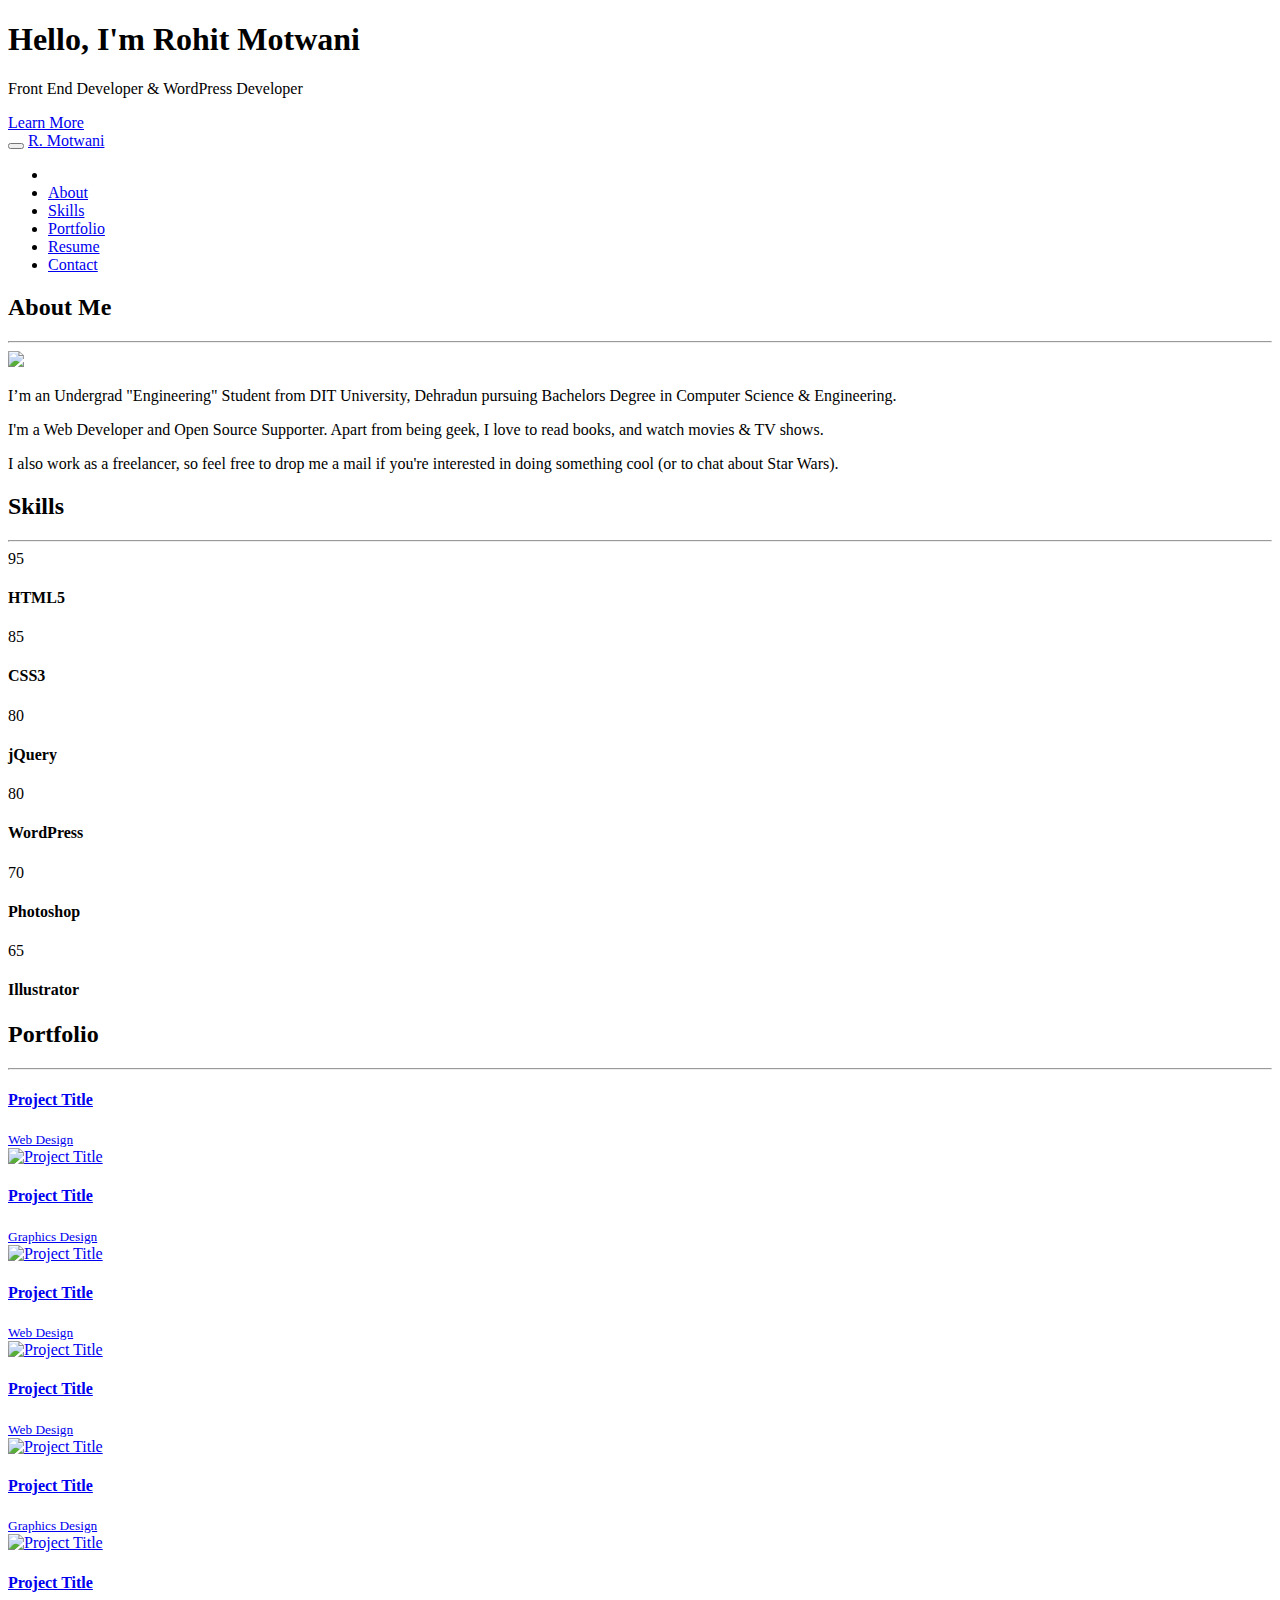
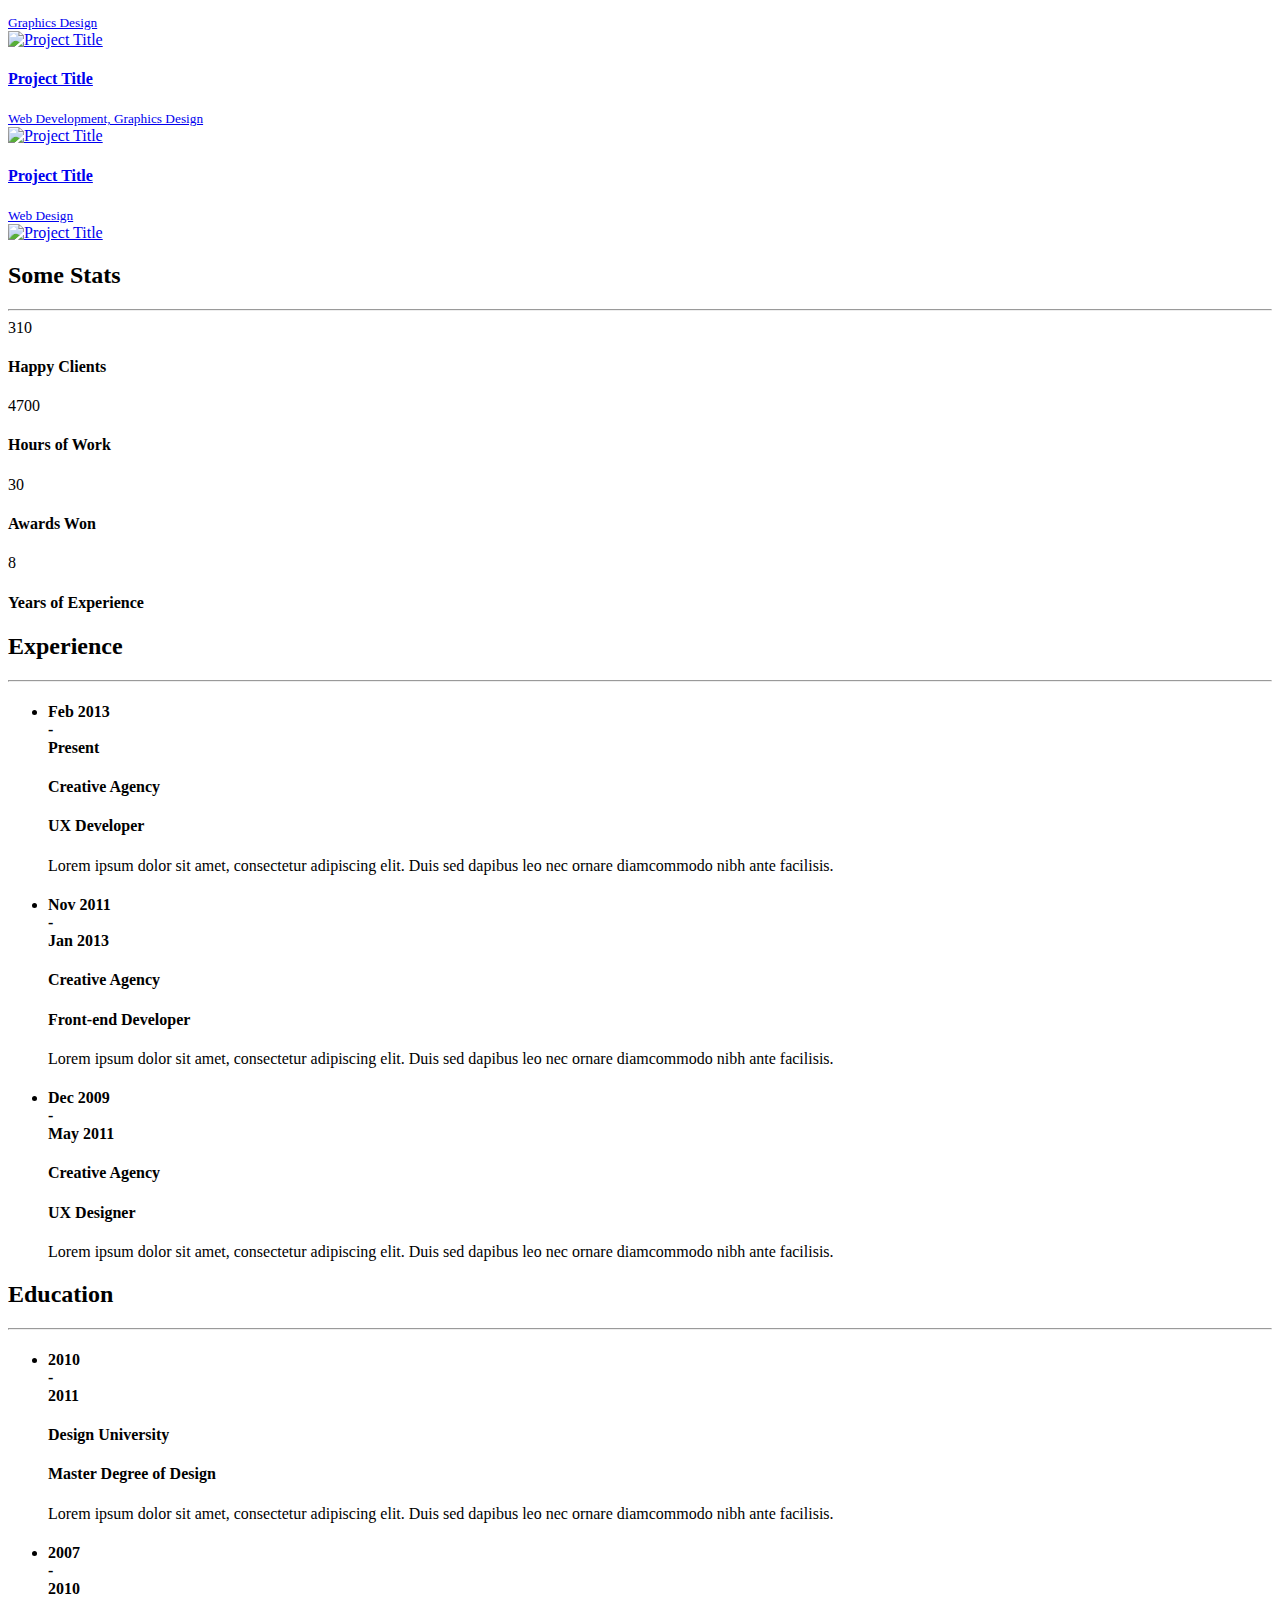
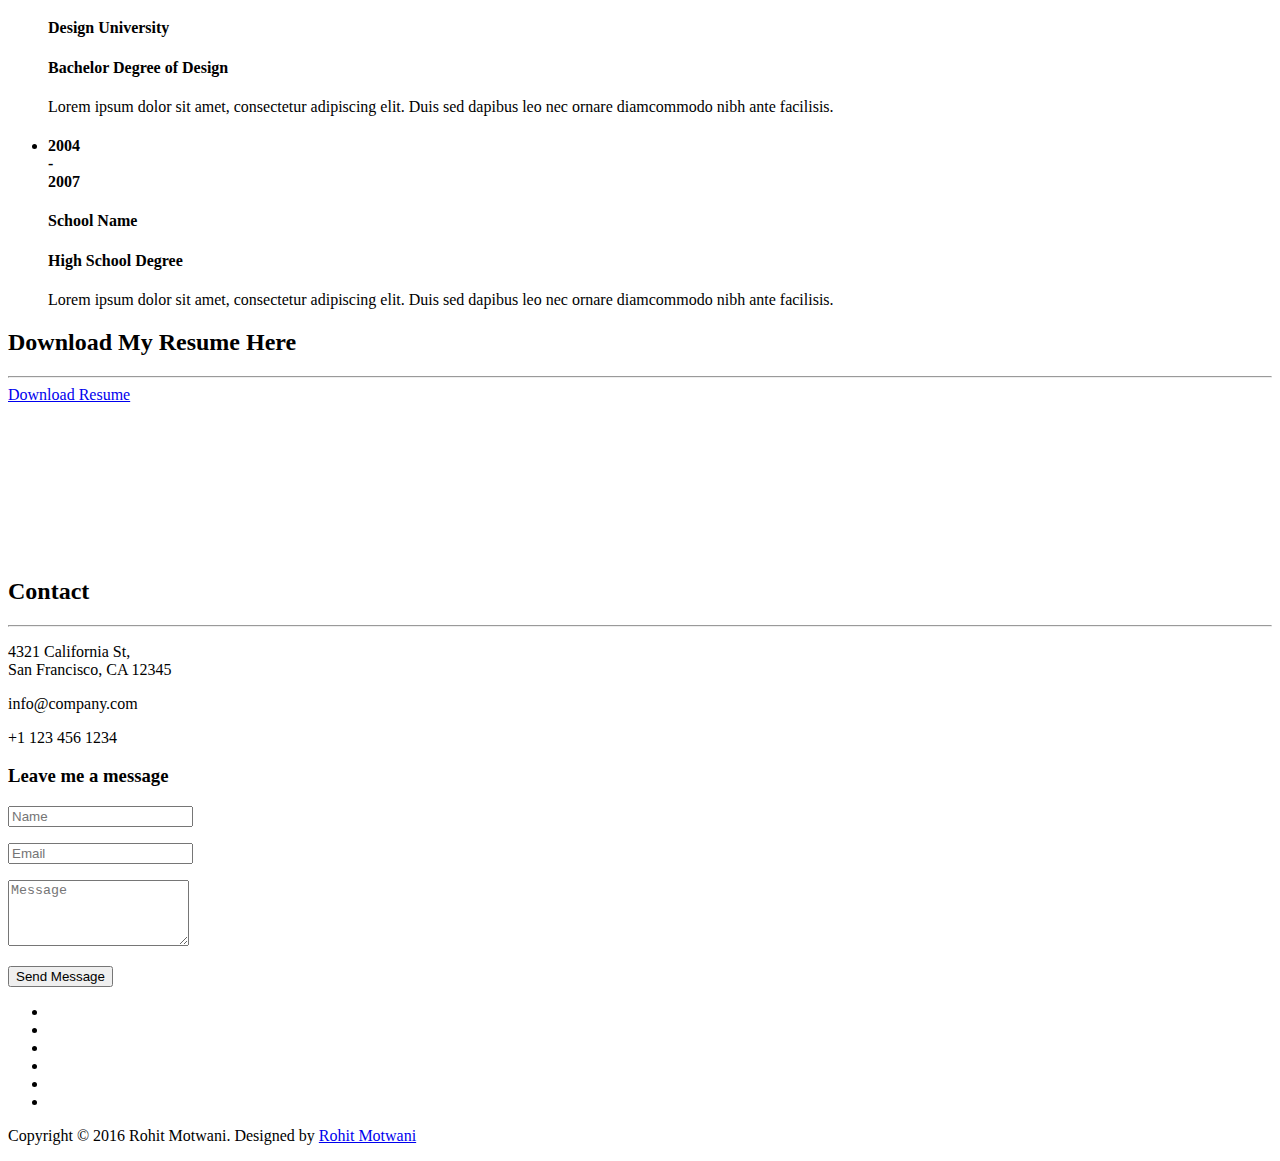
==== index.html @ 96a45c6f "Test deleted" ====
<!DOCTYPE html>
<html lang="en">
<head>
<meta charset="utf-8">
<meta name="viewport" content="width=device-width, initial-scale=1">
<title>Rohit Motwani</title>
<meta name="description" content="About Rohit Motwani">
<meta name="author" content="Rohit Motwani; www.RohitMotwani.com">

<!-- Favicons
    ================================================== -->
<link rel="shortcut icon" href="img/favicon.ico" type="image/x-icon">
<link rel="apple-touch-icon" href="img/apple-touch-icon.png">
<link rel="apple-touch-icon" sizes="72x72" href="img/apple-touch-icon-72x72.png">
<link rel="apple-touch-icon" sizes="114x114" href="img/apple-touch-icon-114x114.png">

<!-- Bootstrap -->
<link rel="stylesheet" type="text/css"  href="css/bootstrap.css">
<link rel="stylesheet" type="text/css" href="fonts/font-awesome/css/font-awesome.css">

<!-- Stylesheet
    ================================================== -->
<link rel="stylesheet" type="text/css"  href="css/style.css">
<link rel="stylesheet" type="text/css" href="css/prettyPhoto.css">
<link href='http://fonts.googleapis.com/css?family=Lato:400,700,900,300' rel='stylesheet' type='text/css'>
<link href='http://fonts.googleapis.com/css?family=Open+Sans:400,700,800,600,300' rel='stylesheet' type='text/css'>
<script type="text/javascript" src="js/modernizr.custom.js"></script>

<!-- HTML5 shim and Respond.js for IE8 support of HTML5 elements and media queries -->
<!-- WARNING: Respond.js doesn't work if you view the page via file:// -->
<!--[if lt IE 9]>
      <script src="https://oss.maxcdn.com/html5shiv/3.7.2/html5shiv.min.js"></script>
      <script src="https://oss.maxcdn.com/respond/1.4.2/respond.min.js"></script>
    <![endif]-->
</head>
<body id="page-top" data-spy="scroll" data-target=".navbar-fixed-top">

<!-- Header -->
<header id="header">
  <div class="intro">
    <div class="container">
      <div class="row">
        <div class="intro-text">
          <h1>Hello, I'm <span class="name">Rohit Motwani</span></h1>
          <p>Front End Developer & WordPress Developer</p>
          <a href="#about" class="btn btn-default btn-lg page-scroll">Learn More</a> </div>
      </div>
    </div>
  </div>
</header>
<!-- Navigation -->
<div id="nav">
  <nav class="navbar navbar-custom">
    <div class="container">
      <div class="navbar-header">
        <button type="button" class="navbar-toggle" data-toggle="collapse" data-target=".navbar-main-collapse"> <i class="fa fa-bars"></i> </button>
        <a class="navbar-brand page-scroll" href="#page-top">R. Motwani</a> </div>

      <!-- Collect the nav links, forms, and other content for toggling -->
      <div class="collapse navbar-collapse navbar-right navbar-main-collapse">
        <ul class="nav navbar-nav">
          <!-- Hidden li included to remove active class from about link when scrolled up past about section -->
          <li class="hidden"> <a href="#page-top"></a> </li>
          <li> <a class="page-scroll" href="#about">About</a> </li>
          <li> <a class="page-scroll" href="#skills">Skills</a> </li>
          <li> <a class="page-scroll" href="#portfolio">Portfolio</a> </li>
          <li> <a class="page-scroll" href="#resume">Resume</a> </li>
          <li> <a class="page-scroll" href="#contact">Contact</a> </li>
        </ul>
      </div>
    </div>
  </nav>
</div>
<!-- About Section -->
<div id="about">
  <div class="container">
    <div class="section-title text-center center">
      <h2>About Me</h2>
      <hr>
    </div>
    <div class="row">
      <div class="col-md-12 text-center"><img src="img/about.jpg" class="img-responsive"></div>
      <div class="col-md-8 col-md-offset-2">
        <div class="about-text">
          <p>I’m an Undergrad "Engineering" Student from DIT University, Dehradun pursuing Bachelors Degree in Computer Science & Engineering. </p>
          <p>I'm a Web Developer and Open Source Supporter. Apart from being geek, I love to read books, and watch movies & TV shows.</p>
          <p>I also work as a freelancer, so feel free to drop me a mail if you're interested in doing something cool (or to chat about Star Wars).
</p>
        </div>
      </div>
    </div>
  </div>
</div>
<!-- Skills Section -->
<div id="skills" class="text-center">
  <div class="container">
    <div class="section-title center">
      <h2>Skills</h2>
      <hr>
    </div>
    <div class="row">
      <div class="col-md-4 col-sm-6 skill"> <span class="chart" data-percent="95"> <span class="percent">95</span> </span>
        <h4>HTML5</h4>
      </div>
      <div class="col-md-4 col-sm-6 skill"> <span class="chart" data-percent="85"> <span class="percent">85</span> </span>
        <h4>CSS3</h4>
      </div>
      <div class="col-md-4 col-sm-6 skill"> <span class="chart" data-percent="80"> <span class="percent">80</span> </span>
        <h4>jQuery</h4>
      </div>
      <div class="col-md-4 col-sm-6 skill"> <span class="chart" data-percent="80"> <span class="percent">80</span> </span>
        <h4>WordPress</h4>
      </div>
      <div class="col-md-4 col-sm-6 skill"> <span class="chart" data-percent="70"> <span class="percent">70</span> </span>
        <h4>Photoshop</h4>
      </div>
      <div class="col-md-4 col-sm-6 skill"> <span class="chart" data-percent="65"> <span class="percent">65</span> </span>
        <h4>Illustrator</h4>
      </div>
    </div>
  </div>
</div>
<!-- Portfolio Section -->
<div id="portfolio">
  <div class="container">
    <div class="section-title text-center center">
      <h2>Portfolio</h2>
      <hr>
    </div>
    <div class="categories">
      
      <div class="clearfix"></div>
    </div>
    <div class="row">
      <div class="portfolio-items">
        <div class="col-sm-6 col-md-3 col-lg-3 web">
          <div class="portfolio-item">
            <div class="hover-bg"> <a href="img/portfolio/01-large.jpg" title="Project description" rel="prettyPhoto">
              <div class="hover-text">
                <h4>Project Title</h4>
                <small>Web Design</small> </div>
              <img src="img/portfolio/01-small.jpg" class="img-responsive" alt="Project Title"> </a> </div>
          </div>
        </div>
        <div class="col-sm-6 col-md-3 col-lg-3 graphics">
          <div class="portfolio-item">
            <div class="hover-bg"> <a href="img/portfolio/02-large.jpg" title="Project description" rel="prettyPhoto">
              <div class="hover-text">
                <h4>Project Title</h4>
                <small>Graphics Design</small> </div>
              <img src="img/portfolio/02-small.jpg" class="img-responsive" alt="Project Title"> </a> </div>
          </div>
        </div>
        <div class="col-sm-6 col-md-3 col-lg-3 web">
          <div class="portfolio-item">
            <div class="hover-bg"> <a href="img/portfolio/03-large.jpg" title="Project description" rel="prettyPhoto">
              <div class="hover-text">
                <h4>Project Title</h4>
                <small>Web Design</small> </div>
              <img src="img/portfolio/03-small.jpg" class="img-responsive" alt="Project Title"> </a> </div>
          </div>
        </div>
        <div class="col-sm-6 col-md-3 col-lg-3 web">
          <div class="portfolio-item">
            <div class="hover-bg"> <a href="img/portfolio/04-large.jpg" title="Project description" rel="prettyPhoto">
              <div class="hover-text">
                <h4>Project Title</h4>
                <small>Web Design</small> </div>
              <img src="img/portfolio/04-small.jpg" class="img-responsive" alt="Project Title"> </a> </div>
          </div>
        </div>
        <div class="col-sm-6 col-md-3 col-lg-3 graphics">
          <div class="portfolio-item">
            <div class="hover-bg"> <a href="img/portfolio/05-large.jpg" title="Project description" rel="prettyPhoto">
              <div class="hover-text">
                <h4>Project Title</h4>
                <small>Graphics Design</small> </div>
              <img src="img/portfolio/05-small.jpg" class="img-responsive" alt="Project Title"> </a> </div>
          </div>
        </div>
        <div class="col-sm-6 col-md-3 col-lg-3 web">
          <div class="portfolio-item">
            <div class="hover-bg"> <a href="img/portfolio/06-large.jpg" title="Project description" rel="prettyPhoto">
              <div class="hover-text">
                <h4>Project Title</h4>
                <small>Graphics Design</small> </div>
              <img src="img/portfolio/06-small.jpg" class="img-responsive" alt="Project Title"> </a> </div>
          </div>
        </div>
        <div class="col-sm-6 col-md-3 col-lg-3 web graphics">
          <div class="portfolio-item">
            <div class="hover-bg"> <a href="img/portfolio/07-large.jpg" title="Project description" rel="prettyPhoto">
              <div class="hover-text">
                <h4>Project Title</h4>
                <small>Web Development, Graphics Design</small> </div>
              <img src="img/portfolio/07-small.jpg" class="img-responsive" alt="Project Title"> </a> </div>
          </div>
        </div>
        <div class="col-sm-6 col-md-3 col-lg-3 web">
          <div class="portfolio-item">
            <div class="hover-bg"> <a href="img/portfolio/08-large.jpg" title="Project description" rel="prettyPhoto">
              <div class="hover-text">
                <h4>Project Title</h4>
                <small>Web Design</small> </div>
              <img src="img/portfolio/08-small.jpg" class="img-responsive" alt="Project Title"> </a> </div>
          </div>
        </div>
      </div>
    </div>
  </div>
</div>
<!-- Achievements Section -->
<div id="achievements" class="text-center">
  <div class="container">
    <div class="section-title center">
      <h2>Some Stats</h2>
      <hr>
    </div>
    <div class="row">
      <div class="col-md-3 col-sm-3 wow fadeInDown" data-wow-delay="200ms">
        <div class="achievement-box"> <span class="count">310</span>
          <h4>Happy Clients</h4>
        </div>
      </div>
      <div class="col-md-3 col-sm-3 wow fadeInDown" data-wow-delay="400ms">
        <div class="achievement-box"> <span class="count">4700</span>
          <h4>Hours of Work</h4>
        </div>
      </div>
      <div class="col-md-3 col-sm-3 wow fadeInDown" data-wow-delay="600ms">
        <div class="achievement-box"> <span class="count">30</span>
          <h4>Awards Won</h4>
        </div>
      </div>
      <div class="col-md-3 col-sm-3 wow fadeInDown" data-wow-delay="800ms">
        <div class="achievement-box"> <span class="count">8</span>
          <h4>Years of Experience</h4>
        </div>
      </div>
    </div>
  </div>
</div>
<!-- Resume Section -->
<div id="resume" class="text-center">
  <div class="container">
    <div class="section-title center">
      <h2>Experience</h2>
      <hr>
    </div>
    <div class="row">
      <div class="col-lg-12">
        <ul class="timeline">
          <li>
            <div class="timeline-image">
              <h4>Feb 2013 <br>
                - <br>
                Present </h4>
            </div>
            <div class="timeline-panel">
              <div class="timeline-heading">
                <h4>Creative Agency</h4>
                <h4 class="subheading">UX Developer</h4>
              </div>
              <div class="timeline-body">
                <p>Lorem ipsum dolor sit amet, consectetur adipiscing elit. Duis sed dapibus leo nec ornare diamcommodo nibh ante facilisis.</p>
              </div>
            </div>
          </li>
          <li class="timeline-inverted">
            <div class="timeline-image">
              <h4>Nov 2011 <br>
                - <br>
                Jan 2013 </h4>
            </div>
            <div class="timeline-panel">
              <div class="timeline-heading">
                <h4>Creative Agency</h4>
                <h4 class="subheading">Front-end Developer</h4>
              </div>
              <div class="timeline-body">
                <p>Lorem ipsum dolor sit amet, consectetur adipiscing elit. Duis sed dapibus leo nec ornare diamcommodo nibh ante facilisis.</p>
              </div>
            </div>
          </li>
          <li>
            <div class="timeline-image">
              <h4>Dec 2009 <br>
                - <br>
                May 2011 </h4>
            </div>
            <div class="timeline-panel">
              <div class="timeline-heading">
                <h4>Creative Agency</h4>
                <h4 class="subheading">UX Designer</h4>
              </div>
              <div class="timeline-body">
                <p>Lorem ipsum dolor sit amet, consectetur adipiscing elit. Duis sed dapibus leo nec ornare diamcommodo nibh ante facilisis.</p>
              </div>
            </div>
          </li>
        </ul>
      </div>
    </div>
  </div>
  <div class="container">
    <div class="section-title center">
      <h2>Education</h2>
      <hr>
    </div>
    <div class="row">
      <div class="col-lg-12">
        <ul class="timeline">

          <!-- Education Section-->

          <li>
            <div class="timeline-image">
              <h4>2010 <br>
                - <br>
                2011 </h4>
            </div>
            <div class="timeline-panel">
              <div class="timeline-heading">
                <h4>Design University</h4>
                <h4 class="subheading">Master Degree of Design</h4>
              </div>
              <div class="timeline-body">
                <p>Lorem ipsum dolor sit amet, consectetur adipiscing elit. Duis sed dapibus leo nec ornare diamcommodo nibh ante facilisis.</p>
              </div>
            </div>
          </li>
          <li class="timeline-inverted">
            <div class="timeline-image">
              <h4>2007 <br>
                - <br>
                2010 </h4>
            </div>
            <div class="timeline-panel">
              <div class="timeline-heading">
                <h4>Design University</h4>
                <h4 class="subheading">Bachelor Degree of Design</h4>
              </div>
              <div class="timeline-body">
                <p>Lorem ipsum dolor sit amet, consectetur adipiscing elit. Duis sed dapibus leo nec ornare diamcommodo nibh ante facilisis.</p>
              </div>
            </div>
          </li>
          <li>
            <div class="timeline-image">
              <h4>2004 <br>
                - <br>
                2007 </h4>
            </div>
            <div class="timeline-panel">
              <div class="timeline-heading">
                <h4>School Name</h4>
                <h4 class="subheading">High School Degree</h4>
              </div>
              <div class="timeline-body">
                <p class="text-muted">Lorem ipsum dolor sit amet, consectetur adipiscing elit. Duis sed dapibus leo nec ornare diamcommodo nibh ante facilisis.</p>
              </div>
            </div>
          </li>
        </ul>
      </div>
    </div>
  </div>
</div>
<!-- Ribbon Section -->
<div id="skills" class="text-center">
  <div class="container">
    <div class="section-title center">
      <h2>Download My Resume Here</h2>
      <hr>
    </div>
    <a href="#" class="btn btn-default btn-lg page-scroll"><i class="fa fa-download"></i>Download Resume</a> </div>
  </div>
</div>
<!-- Map Section -->
<section id="map" style="padding: 0; height: 50%;">
			<div class="map_overlay" onClick="style.pointerEvents='none'"></div>
			<iframe data-sr="ease-in-out wait 0.25s" class='map_frame' frameborder='0' scrolling='no'  marginheight='0' marginwidth='0' 				src='https://maps.google.com/maps?&amp;q=Rohit Motwani&amp;output=embed&iwloc' style="width: 100%; height: 100%;"></iframe>
		</section>
<!-- Contact Section -->
<div id="contact" class="text-center">
  <div class="container">
    <div class="section-title center">
      <h2>Contact</h2>
      <hr>
    </div>
    <div class="col-md-8 col-md-offset-2">
      <div class="col-md-4"> <i class="fa fa-map-marker fa-2x"></i>
        <p>4321 California St,<br>
          San Francisco, CA 12345</p>
      </div>
      <div class="col-md-4"> <i class="fa fa-envelope-o fa-2x"></i>
        <p>info@company.com</p>
      </div>
      <div class="col-md-4"> <i class="fa fa-phone fa-2x"></i>
        <p> +1 123 456 1234</p>
      </div>
      <div class="clearfix"></div>
    </div>
    <div class="col-md-8 col-md-offset-2">
      <h3>Leave me a message</h3>
      <form name="sentMessage" id="contactForm" novalidate>
        <div class="row">
          <div class="col-md-6">
            <div class="form-group">
              <input type="text" id="name" class="form-control" placeholder="Name" required="required">
              <p class="help-block text-danger"></p>
            </div>
          </div>
          <div class="col-md-6">
            <div class="form-group">
              <input type="email" id="email" class="form-control" placeholder="Email" required="required">
              <p class="help-block text-danger"></p>
            </div>
          </div>
        </div>
        <div class="form-group">
          <textarea name="message" id="message" class="form-control" rows="4" placeholder="Message" required></textarea>
          <p class="help-block text-danger"></p>
        </div>
        <div id="success"></div>
        <button type="submit" class="btn btn-default">Send Message</button>
      </form>
      <div class="social">
        <ul>
          <li><a href="#"><i class="fa fa-facebook"></i></a></li>
          <li><a href="#"><i class="fa fa-twitter"></i></a></li>
          <li><a href="#"><i class="fa fa-dribbble"></i></a></li>
          <li><a href="#"><i class="fa fa-github"></i></a></li>
          <li><a href="#"><i class="fa fa-instagram"></i></a></li>
          <li><a href="#"><i class="fa fa-linkedin"></i></a></li>
        </ul>
      </div>
    </div>
  </div>
</div>
<div id="footer">
  <div class="container text-center">
    <div class="fnav">
      <p>Copyright &copy; 2016 Rohit Motwani. Designed by <a href="http://www.rohitmotwani.com" rel="nofollow">Rohit Motwani</a></p>
    </div>
  </div>
</div>
<script type="text/javascript" src="js/jquery.1.11.1.js"></script>
<script type="text/javascript" src="js/bootstrap.js"></script>
<script type="text/javascript" src="js/SmoothScroll.js"></script>
<script type="text/javascript" src="js/easypiechart.js"></script>
<script type="text/javascript" src="js/jquery.prettyPhoto.js"></script>
<script type="text/javascript" src="js/jquery.isotope.js"></script>
<script type="text/javascript" src="js/jquery.counterup.js"></script>
<script type="text/javascript" src="js/waypoints.js"></script>
<script type="text/javascript" src="js/jqBootstrapValidation.js"></script>
<script type="text/javascript" src="js/contact_me.js"></script>
<script type="text/javascript" src="js/main.js"></script>
</body>
</html>
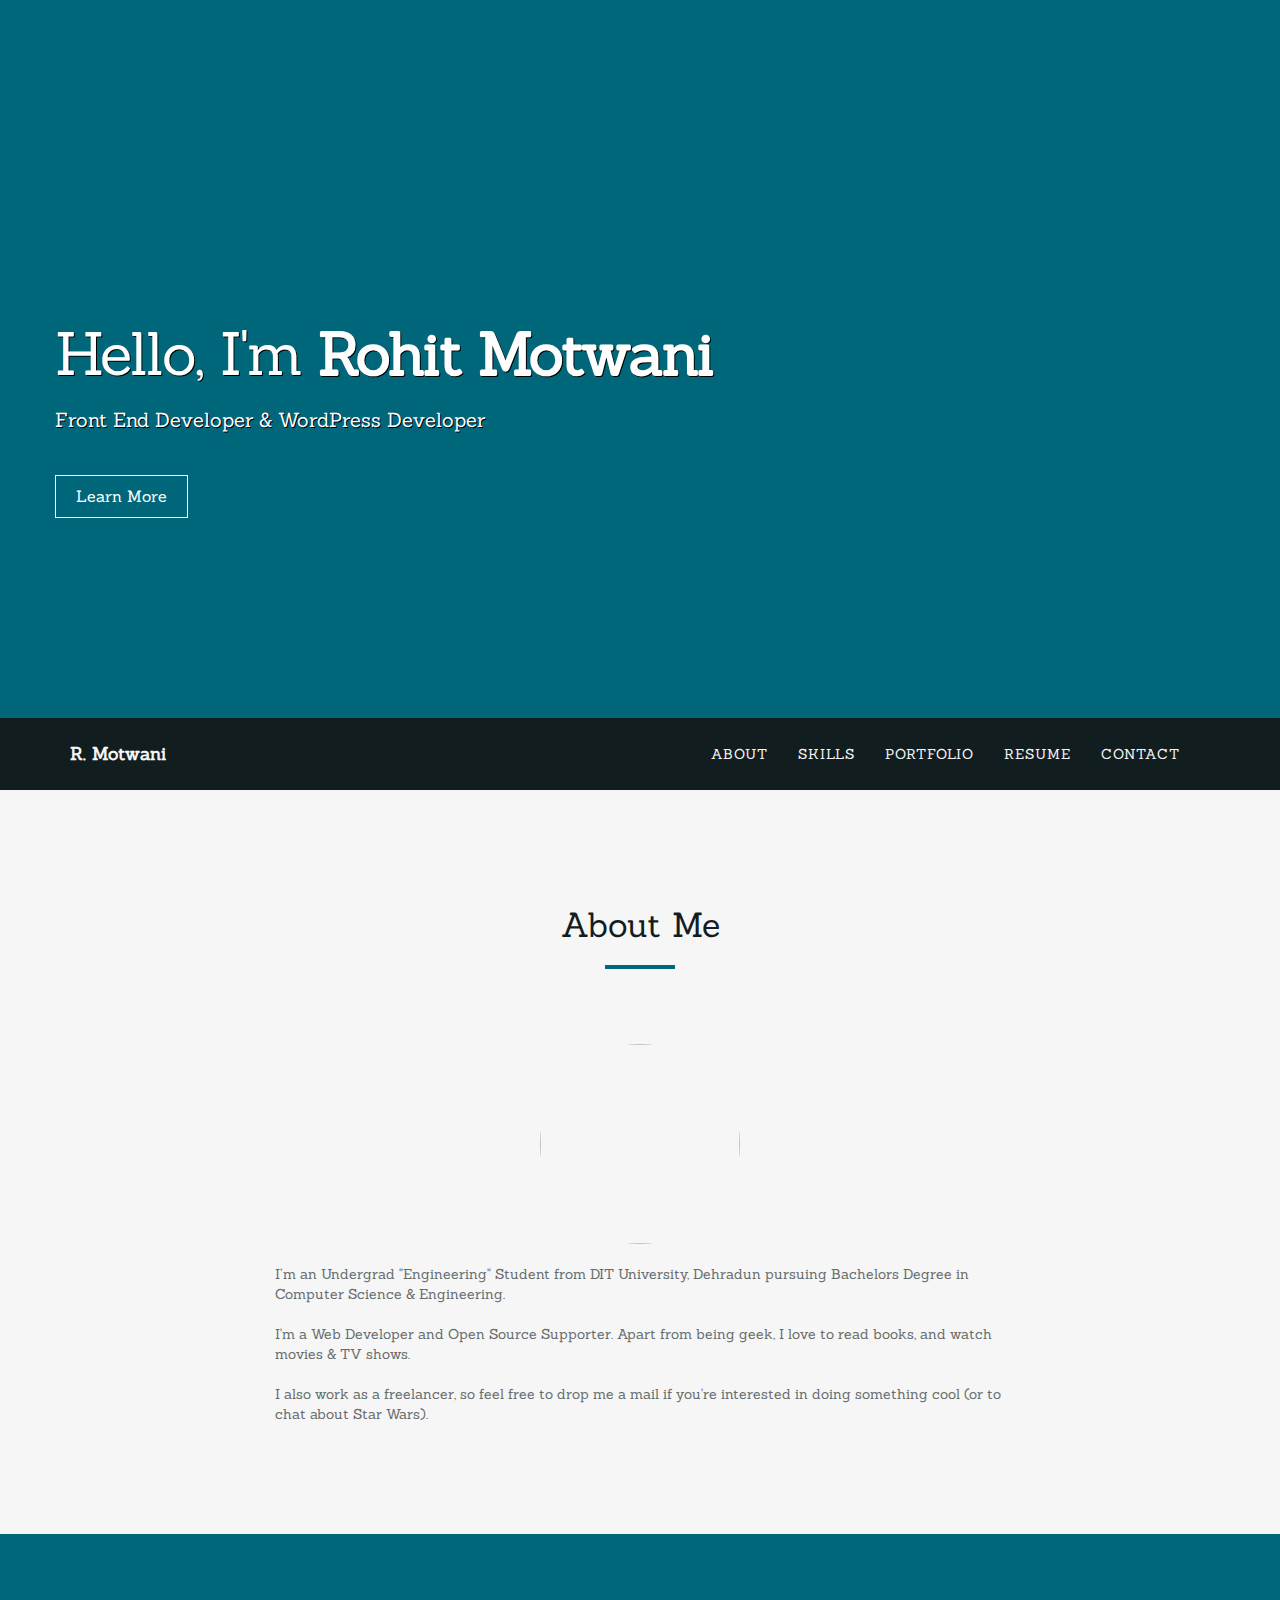
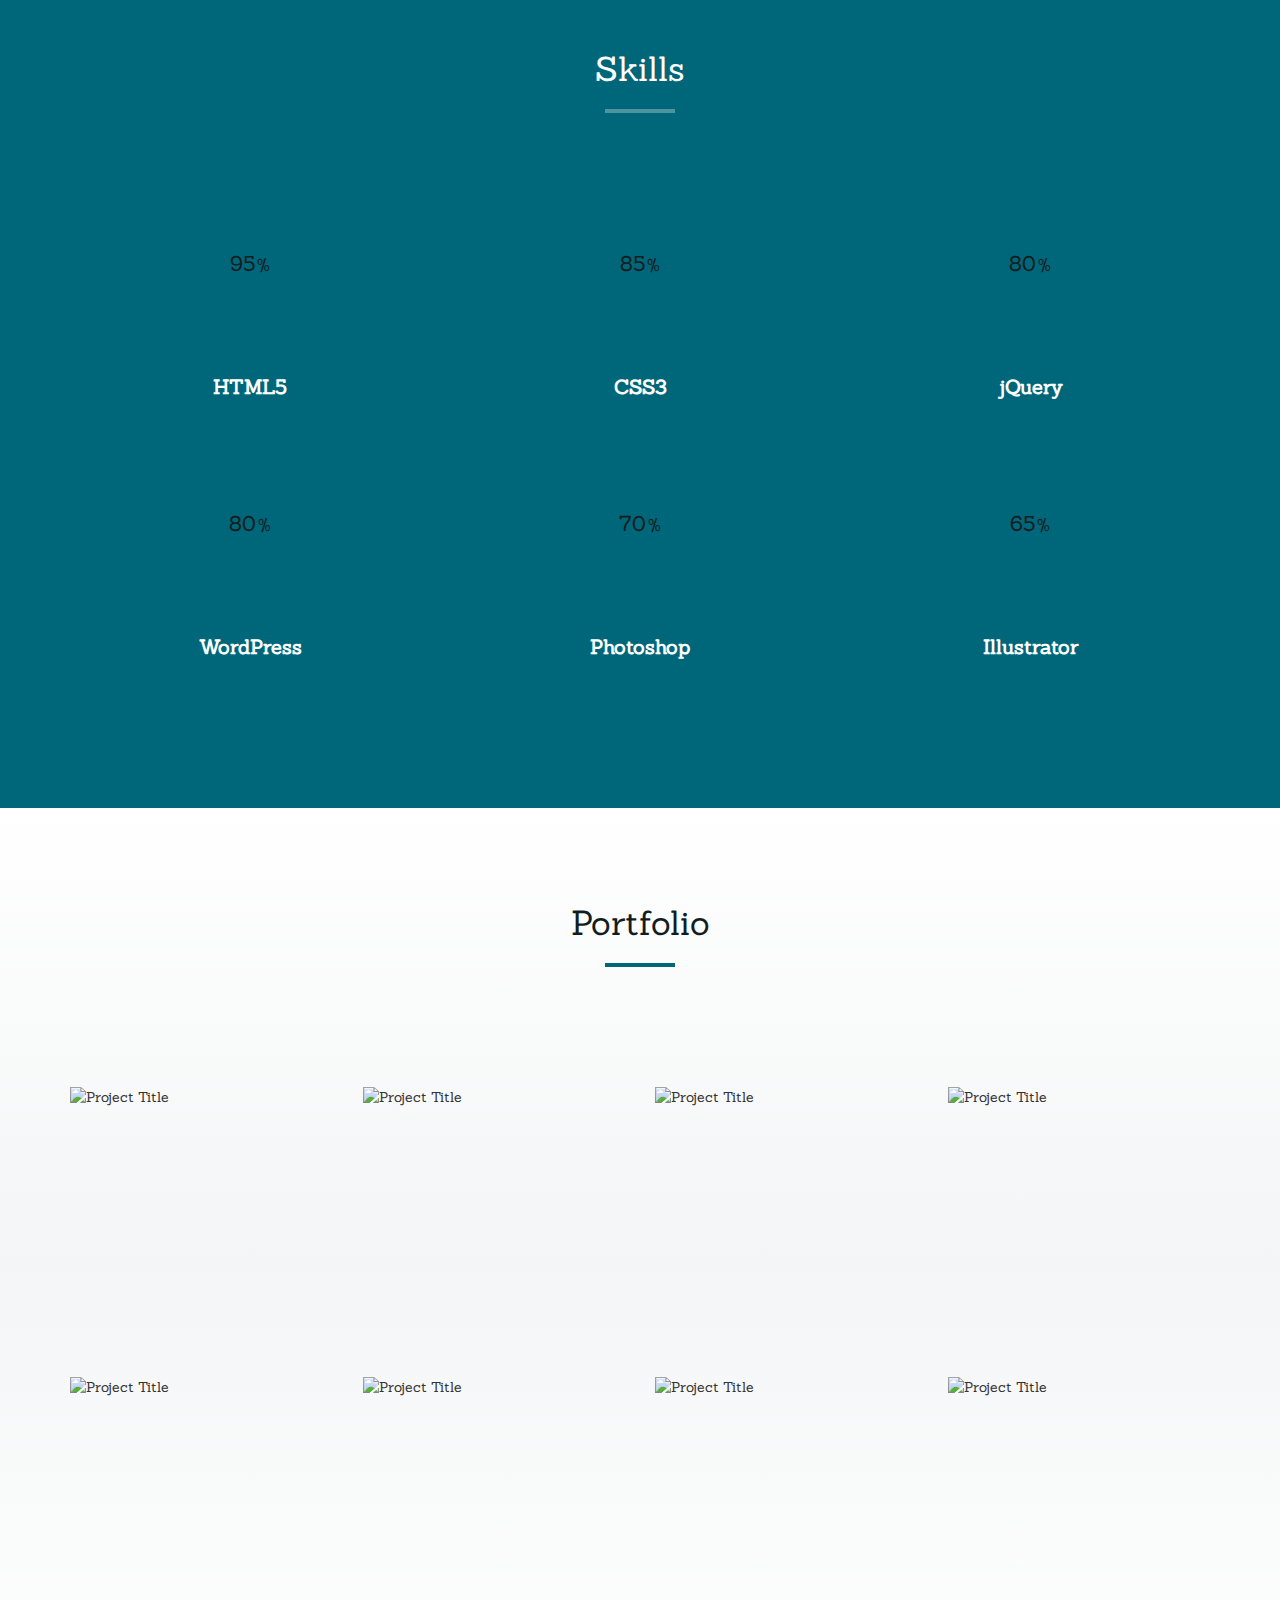
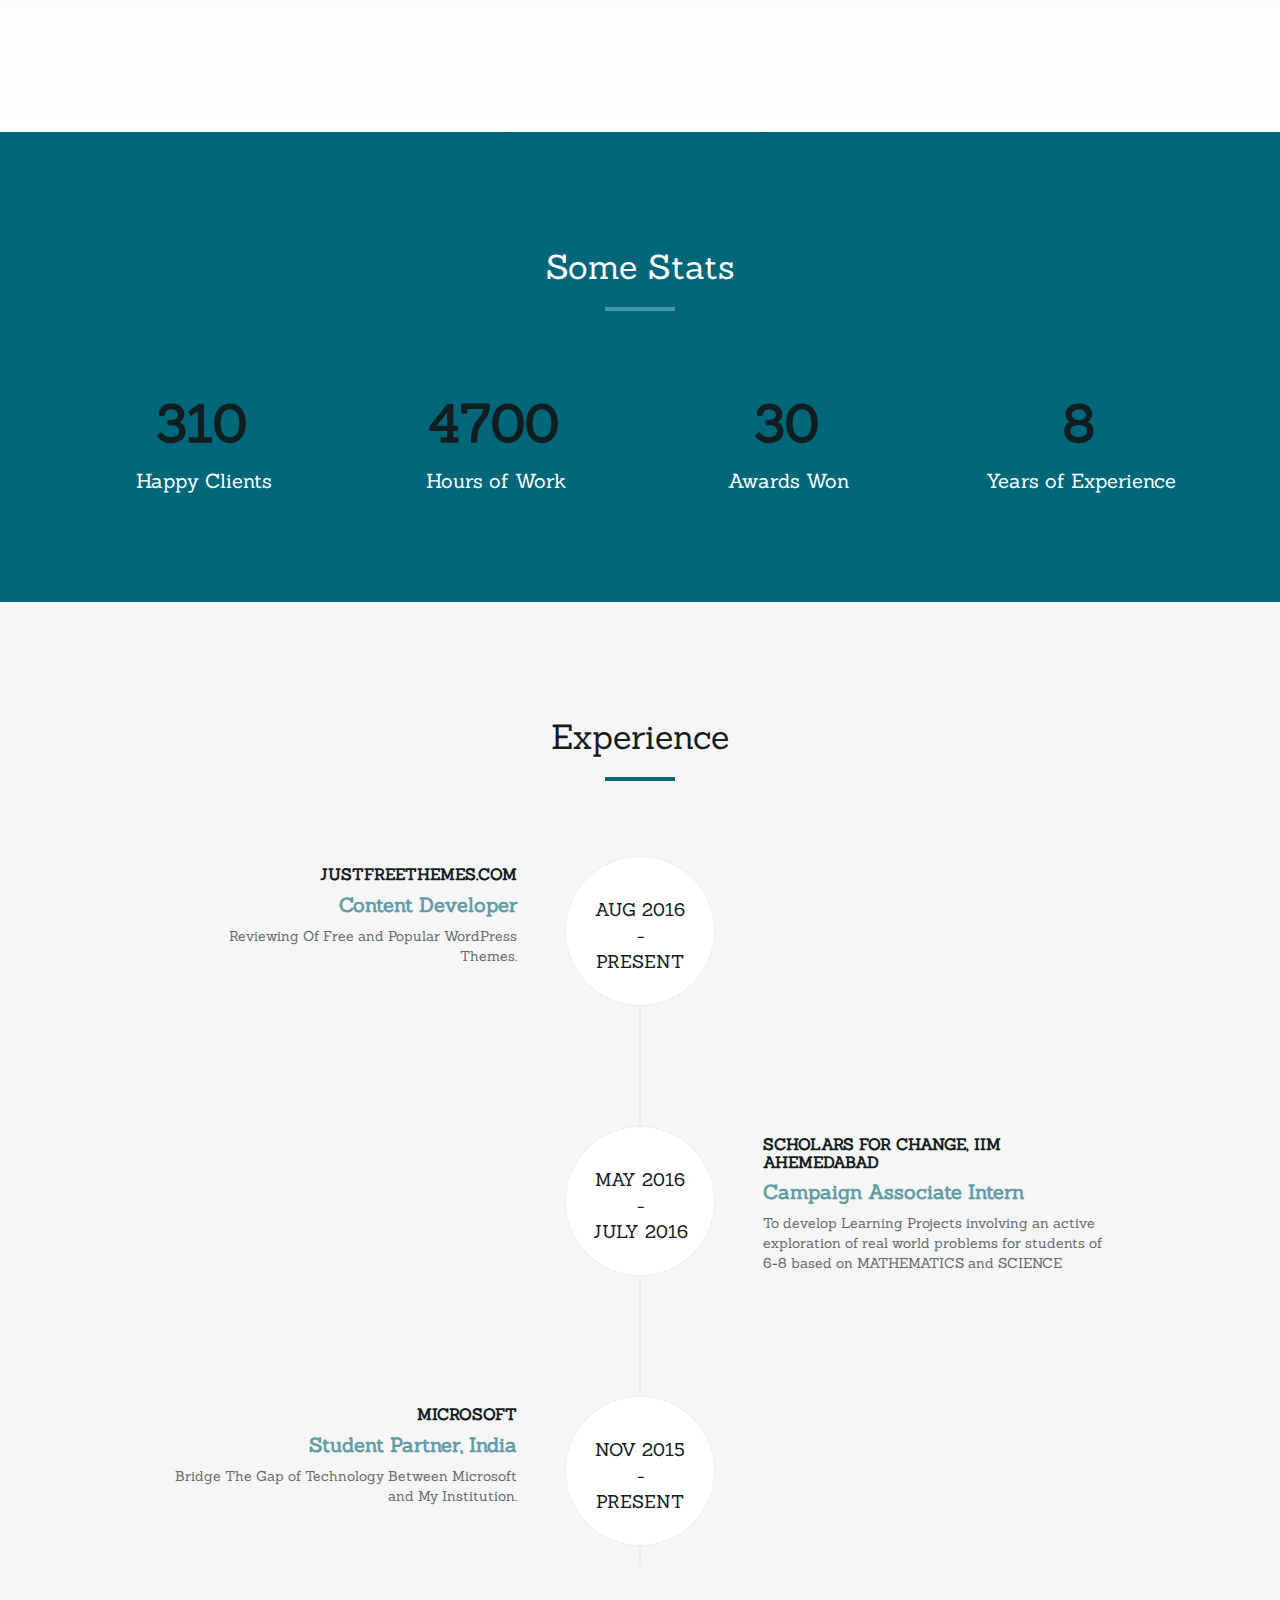
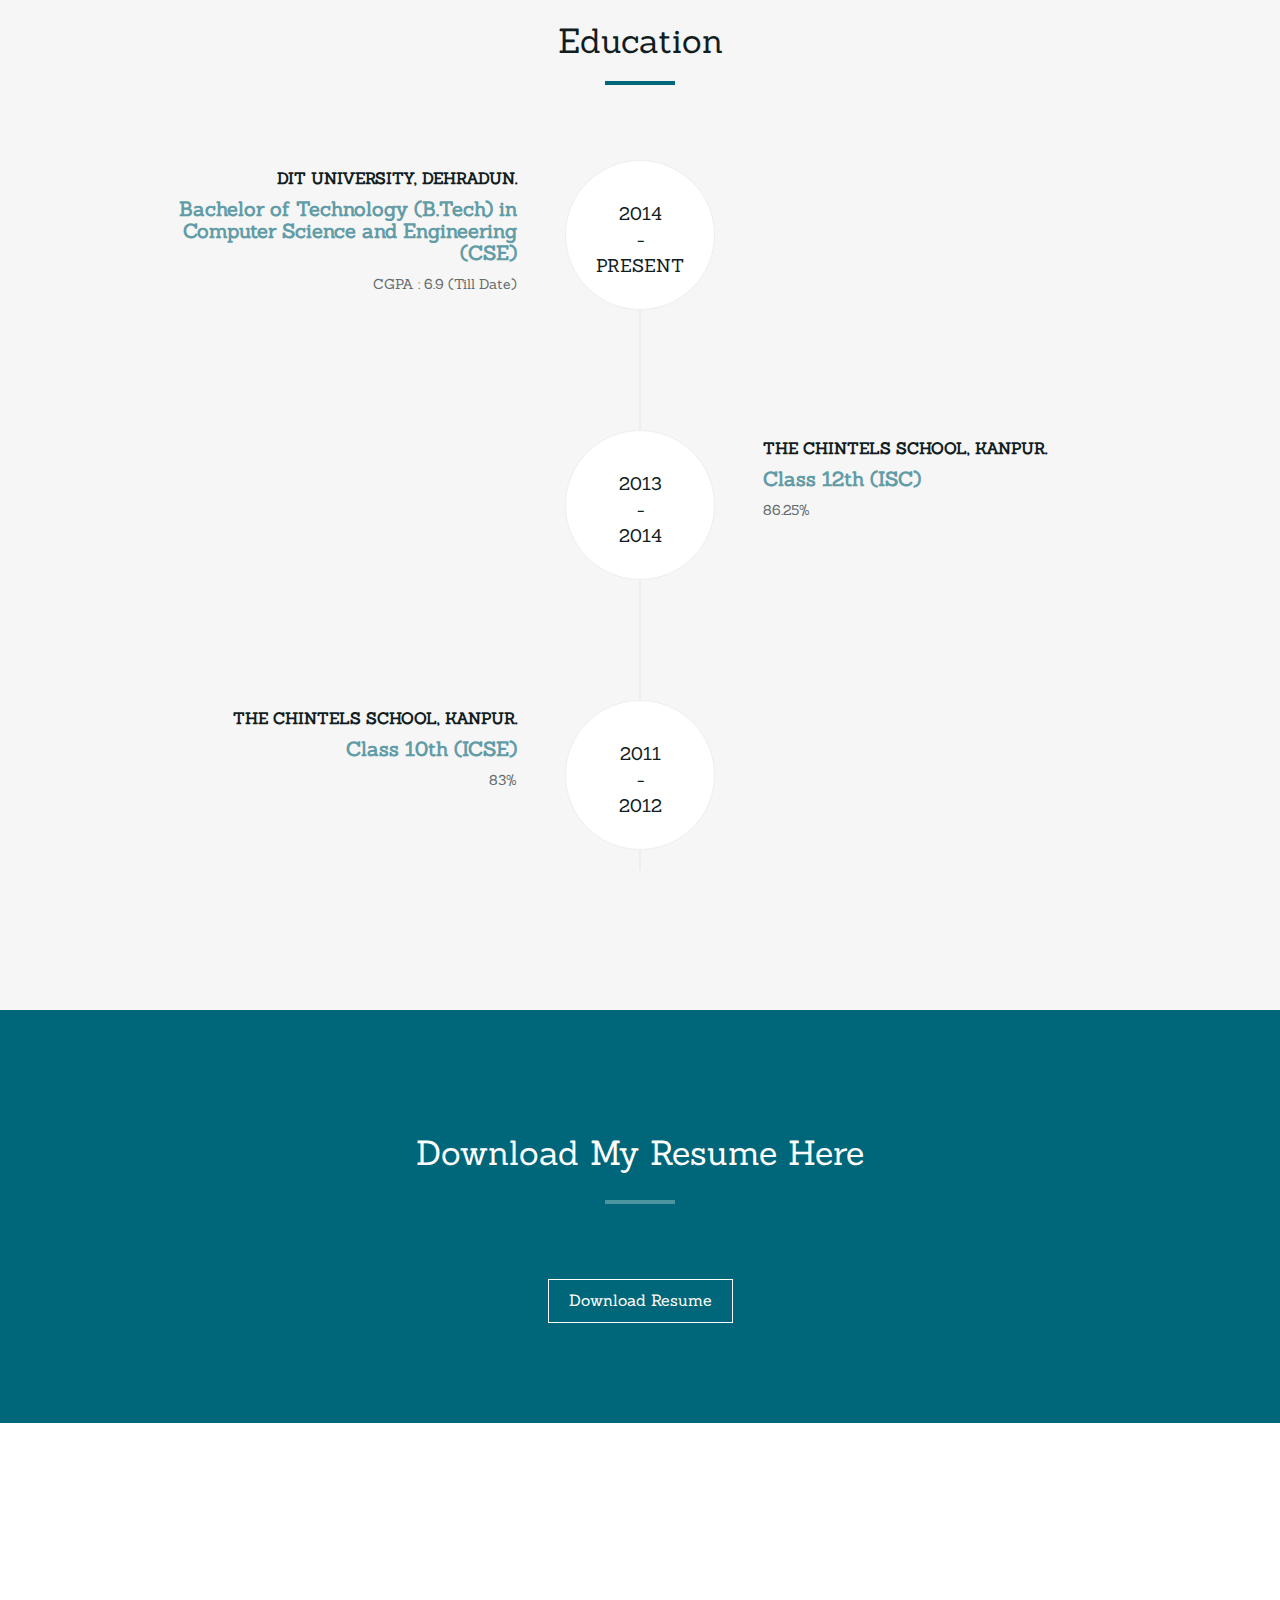
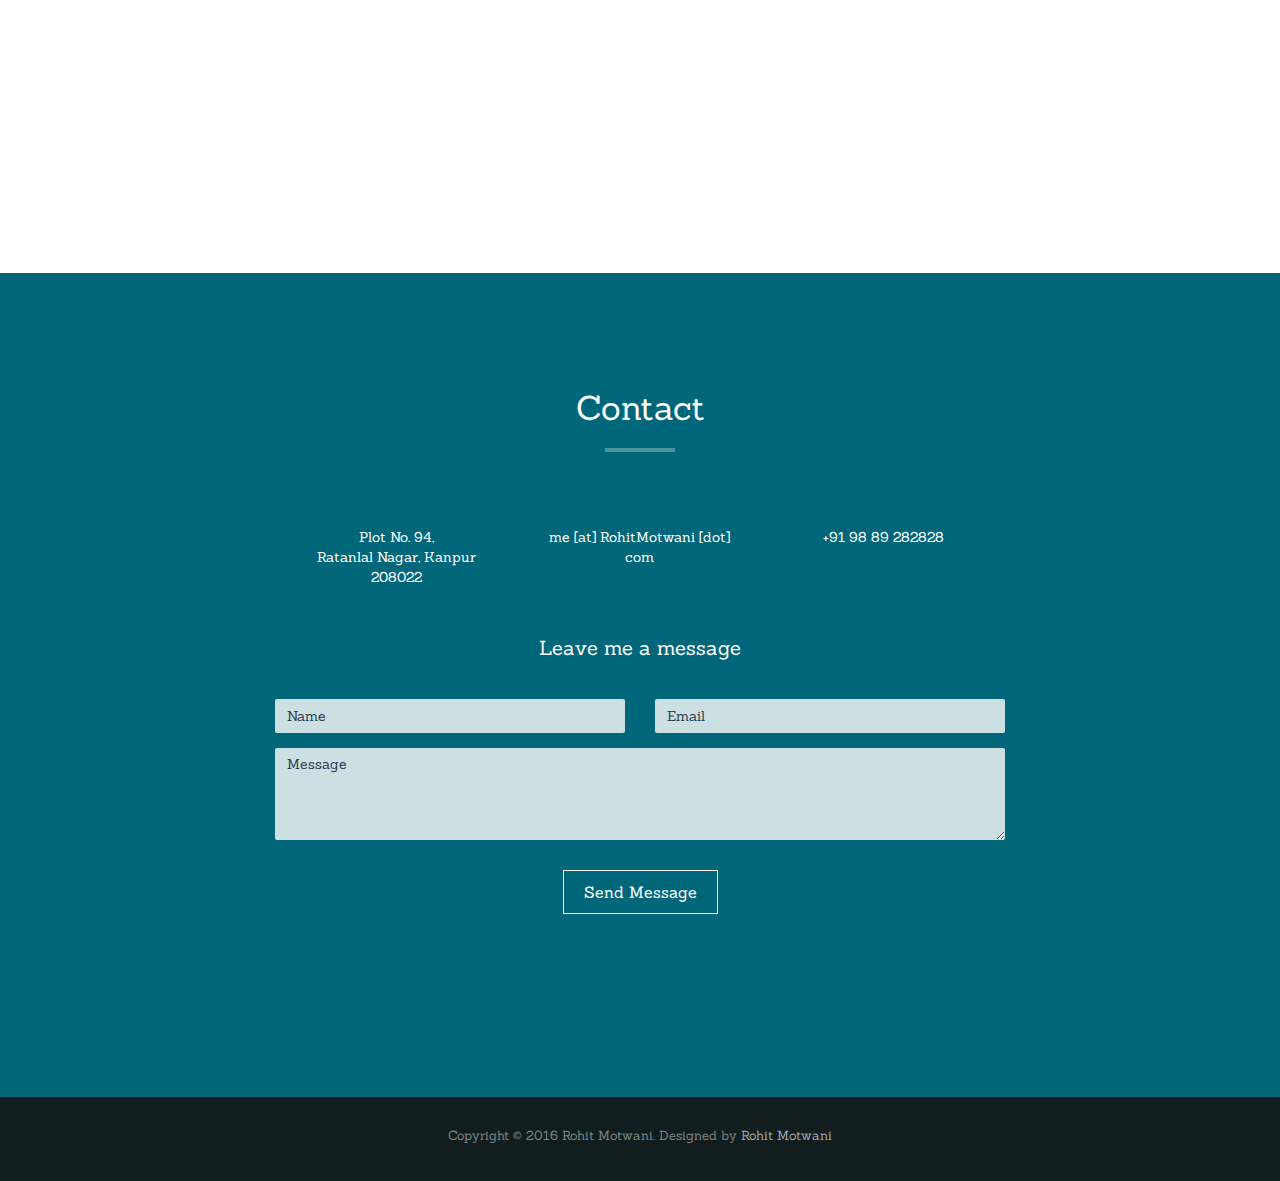
==== commit 2ba26b78: "font changes" ====
--- a/index.html
+++ b/index.html
@@ -22,6 +22,7 @@
     ================================================== -->
 <link rel="stylesheet" type="text/css"  href="css/style.css">
 <link rel="stylesheet" type="text/css" href="css/prettyPhoto.css">
+<link href="https://fonts.googleapis.com/css?family=Sanchez" rel="stylesheet">
 <link href='http://fonts.googleapis.com/css?family=Lato:400,700,900,300' rel='stylesheet' type='text/css'>
 <link href='http://fonts.googleapis.com/css?family=Open+Sans:400,700,800,600,300' rel='stylesheet' type='text/css'>
 <script type="text/javascript" src="js/modernizr.custom.js"></script>
@@ -128,7 +129,7 @@
       <hr>
     </div>
     <div class="categories">
-      
+
       <div class="clearfix"></div>
     </div>
     <div class="row">
@@ -252,49 +253,49 @@
         <ul class="timeline">
           <li>
             <div class="timeline-image">
-              <h4>Feb 2013 <br>
+              <h4>Aug 2016<br>
                 - <br>
                 Present </h4>
             </div>
             <div class="timeline-panel">
               <div class="timeline-heading">
-                <h4>Creative Agency</h4>
-                <h4 class="subheading">UX Developer</h4>
-              </div>
-              <div class="timeline-body">
-                <p>Lorem ipsum dolor sit amet, consectetur adipiscing elit. Duis sed dapibus leo nec ornare diamcommodo nibh ante facilisis.</p>
+                <h4>JustFreeThemes.com</h4>
+                <h4 class="subheading">Content Developer</h4>
+              </div>
+              <div class="timeline-body">
+                <p>Reviewing Of Free and Popular WordPress Themes.</p>
               </div>
             </div>
           </li>
           <li class="timeline-inverted">
             <div class="timeline-image">
-              <h4>Nov 2011 <br>
-                - <br>
-                Jan 2013 </h4>
-            </div>
-            <div class="timeline-panel">
-              <div class="timeline-heading">
-                <h4>Creative Agency</h4>
-                <h4 class="subheading">Front-end Developer</h4>
-              </div>
-              <div class="timeline-body">
-                <p>Lorem ipsum dolor sit amet, consectetur adipiscing elit. Duis sed dapibus leo nec ornare diamcommodo nibh ante facilisis.</p>
+              <h4>May 2016<br>
+                - <br>
+                July 2016 </h4>
+            </div>
+            <div class="timeline-panel">
+              <div class="timeline-heading">
+                <h4>Scholars For Change, IIM Ahemedabad</h4>
+                <h4 class="subheading">Campaign Associate Intern</h4>
+              </div>
+              <div class="timeline-body">
+                <p>To develop Learning Projects involving an active exploration of real world problems for students of 6-8 based on MATHEMATICS and SCIENCE</p>
               </div>
             </div>
           </li>
           <li>
             <div class="timeline-image">
-              <h4>Dec 2009 <br>
-                - <br>
-                May 2011 </h4>
-            </div>
-            <div class="timeline-panel">
-              <div class="timeline-heading">
-                <h4>Creative Agency</h4>
-                <h4 class="subheading">UX Designer</h4>
-              </div>
-              <div class="timeline-body">
-                <p>Lorem ipsum dolor sit amet, consectetur adipiscing elit. Duis sed dapibus leo nec ornare diamcommodo nibh ante facilisis.</p>
+              <h4>Nov 2015 <br>
+                - <br>
+                Present </h4>
+            </div>
+            <div class="timeline-panel">
+              <div class="timeline-heading">
+                <h4>Microsoft</h4>
+                <h4 class="subheading">Student Partner, India</h4>
+              </div>
+              <div class="timeline-body">
+                <p>Bridge The Gap of Technology Between Microsoft and My Institution.</p>
               </div>
             </div>
           </li>
@@ -315,49 +316,49 @@
 
           <li>
             <div class="timeline-image">
-              <h4>2010 <br>
-                - <br>
-                2011 </h4>
-            </div>
-            <div class="timeline-panel">
-              <div class="timeline-heading">
-                <h4>Design University</h4>
-                <h4 class="subheading">Master Degree of Design</h4>
-              </div>
-              <div class="timeline-body">
-                <p>Lorem ipsum dolor sit amet, consectetur adipiscing elit. Duis sed dapibus leo nec ornare diamcommodo nibh ante facilisis.</p>
+              <h4>2014 <br>
+                - <br>
+                Present </h4>
+            </div>
+            <div class="timeline-panel">
+              <div class="timeline-heading">
+                <h4>DIT University, Dehradun.</h4>
+                <h4 class="subheading">Bachelor of Technology (B.Tech) in Computer Science and Engineering (CSE)</h4>
+              </div>
+              <div class="timeline-body">
+                <p>CGPA : 6.9 (Till Date)</p>
               </div>
             </div>
           </li>
           <li class="timeline-inverted">
             <div class="timeline-image">
-              <h4>2007 <br>
-                - <br>
-                2010 </h4>
-            </div>
-            <div class="timeline-panel">
-              <div class="timeline-heading">
-                <h4>Design University</h4>
-                <h4 class="subheading">Bachelor Degree of Design</h4>
-              </div>
-              <div class="timeline-body">
-                <p>Lorem ipsum dolor sit amet, consectetur adipiscing elit. Duis sed dapibus leo nec ornare diamcommodo nibh ante facilisis.</p>
+              <h4>2013 <br>
+                - <br>
+                2014 </h4>
+            </div>
+            <div class="timeline-panel">
+              <div class="timeline-heading">
+                <h4>The Chintels School, Kanpur.</h4>
+                <h4 class="subheading">Class 12th (ISC)</h4>
+              </div>
+              <div class="timeline-body">
+                <p> 86.25%</p>
               </div>
             </div>
           </li>
           <li>
             <div class="timeline-image">
-              <h4>2004 <br>
-                - <br>
-                2007 </h4>
-            </div>
-            <div class="timeline-panel">
-              <div class="timeline-heading">
-                <h4>School Name</h4>
-                <h4 class="subheading">High School Degree</h4>
-              </div>
-              <div class="timeline-body">
-                <p class="text-muted">Lorem ipsum dolor sit amet, consectetur adipiscing elit. Duis sed dapibus leo nec ornare diamcommodo nibh ante facilisis.</p>
+              <h4>2011 <br>
+                - <br>
+                2012 </h4>
+            </div>
+            <div class="timeline-panel">
+              <div class="timeline-heading">
+                <h4>The Chintels School, Kanpur.</h4>
+                <h4 class="subheading">Class 10th (ICSE)</h4>
+              </div>
+              <div class="timeline-body">
+                <p class="text-muted"> 83%</p>
               </div>
             </div>
           </li>
@@ -370,16 +371,16 @@
 <div id="skills" class="text-center">
   <div class="container">
     <div class="section-title center">
-      <h2>Download My Resume Here</h2>
-      <hr>
-    </div>
-    <a href="#" class="btn btn-default btn-lg page-scroll"><i class="fa fa-download"></i>Download Resume</a> </div>
+      <h2 style="line-height: 35px;">Download My Resume Here</h2>
+      <hr>
+    </div>
+    <a href="http://rohitmotwani.com/resume.pdf" class="btn btn-default btn-lg page-scroll"><i class="fa fa-download"></i> Download Resume</a> </div>
   </div>
 </div>
 <!-- Map Section -->
 <section id="map" style="padding: 0; height: 50%;">
 			<div class="map_overlay" onClick="style.pointerEvents='none'"></div>
-			<iframe data-sr="ease-in-out wait 0.25s" class='map_frame' frameborder='0' scrolling='no'  marginheight='0' marginwidth='0' 				src='https://maps.google.com/maps?&amp;q=Rohit Motwani&amp;output=embed&iwloc' style="width: 100%; height: 100%;"></iframe>
+			<iframe data-sr="ease-in-out wait 0.25s" class='map_frame' frameborder='0' scrolling='no'  marginheight='0' marginwidth='0' 				src='https://maps.google.com/maps?&amp;q=Rohit%20Motwani&amp;output=embed&iwloc' style="width: 100%; height: 100%;"></iframe>
 		</section>
 <!-- Contact Section -->
 <div id="contact" class="text-center">
@@ -390,14 +391,14 @@
     </div>
     <div class="col-md-8 col-md-offset-2">
       <div class="col-md-4"> <i class="fa fa-map-marker fa-2x"></i>
-        <p>4321 California St,<br>
-          San Francisco, CA 12345</p>
+        <p>Plot No. 94,<br>
+          Ratanlal Nagar, Kanpur 208022</p>
       </div>
       <div class="col-md-4"> <i class="fa fa-envelope-o fa-2x"></i>
-        <p>info@company.com</p>
+        <p>me [at] RohitMotwani [dot] com</p>
       </div>
       <div class="col-md-4"> <i class="fa fa-phone fa-2x"></i>
-        <p> +1 123 456 1234</p>
+        <p> +91 98 89 282828</p>
       </div>
       <div class="clearfix"></div>
     </div>
--- a/css/style.css
+++ b/css/style.css
@@ -0,0 +1,749 @@
+body, html {
+	font-family: 'Sanchez', serif;
+	text-rendering: optimizeLegibility !important;
+	-webkit-font-smoothing: antialiased !important;
+	color: #656c6d;
+	width: 100% !important;
+	height: 100% !important;
+}
+h1 {
+	font-weight: 700;
+}
+h1 strong {
+	font-weight: 900;
+}
+h2 {
+	line-height: 20px;
+	margin: 0;
+	color: #121d1f;
+	font-weight: 400;
+	margin-bottom: 30px;
+	font-size: 34px;
+}
+h3, h4 {
+	color: #121d1f;
+	font-size: 20px;
+	font-weight: 600;
+}
+h5 {
+	text-transform: uppercase;
+	font-weight: 700;
+	line-height: 20px;
+}
+p.intro {
+	font-size: 16px;
+	margin: 12px 0 0;
+	line-height: 24px;
+	font-family: 'Sanchez', serif;
+}
+a {
+	color: #333;
+}
+a:hover, a:focus {
+	text-decoration: none;
+	color: #006679;
+}
+ul, ol {
+	list-style: none;
+}
+.clearfix:after {
+	visibility: hidden;
+	display: block;
+	font-size: 0;
+	content: " ";
+	clear: both;
+	height: 0;
+}
+.clearfix {
+	display: inline-block;
+}
+* html .clearfix {
+	height: 1%;
+}
+.clearfix {
+	display: block;
+}
+ul, ol {
+	padding: 0;
+	webkit-padding: 0;
+	moz-padding: 0;
+}
+hr {
+	height: 4px;
+	width: 70px;
+	text-align: center;
+	position: relative;
+	background: #006679;
+	margin: 0 auto;
+	margin-bottom: 30px;
+	border: 0;
+}
+/* Navigation */
+#nav {
+	z-index: 9999;
+}
+#nav.affix {
+	position: fixed;
+	top: 0;
+	width: 100%
+}
+.navbar-custom {
+	margin-bottom: 0;
+	background-color: #121d1f;
+	border-radius: 0px;
+	padding: 10px 0;
+}
+.navbar-custom .navbar-brand {
+	font-weight: 600;
+}
+.navbar-custom .navbar-brand:focus {
+	outline: 0;
+}
+.navbar-custom .navbar-brand .navbar-toggle {
+	padding: 4px 6px;
+	font-size: 16px;
+	color: #fff;
+}
+.navbar-custom .navbar-brand .navbar-toggle:focus, .navbar-custom .navbar-brand .navbar-toggle:active {
+	outline: 0;
+}
+.navbar-custom a {
+	color: #f4f5f6;
+}
+.navbar-custom .nav li a {
+	text-transform: uppercase;
+	letter-spacing: 1px;
+	-webkit-transition: background .3s ease-in-out;
+	-moz-transition: background .3s ease-in-out;
+	transition: background .3s ease-in-out;
+}
+.navbar-custom .nav li a:hover {
+	outline: 0;
+	color: #006679;
+	background-color: transparent;
+}
+.navbar-custom .nav li a:focus, .navbar-custom .nav li a:active {
+	outline: 0;
+	background-color: transparent;
+	color: #006679;
+}
+.navbar-custom .nav li.active {
+	outline: 0;
+}
+.navbar-custom .nav li.active a {
+	background-color: rgba(255,255,255,.3);
+}
+.navbar-custom .nav li.active a:hover {
+	color: #fff;
+}
+.btn-default {
+	color: #fff;
+	background-color: transparent;
+	border-color: #fff;
+	padding: 10px 20px;
+	margin: 0;
+	font-size: 16px;
+	border-radius: 0;
+}
+.btn-default:hover, .btn-default:focus, .btn-default.focus, .btn-default:active, .btn-default.active {
+	color: #fff;
+	background-color: #121d1f;
+	border-color: #121d1f;
+}
+.btn-primary {
+	color: #fff;
+	background-color: #121d1f;
+	padding: 10px 20px;
+	border-color: #121d1f;
+	border-radius: 0;
+}
+.btn-primary:hover, .btn-primary:focus, .btn-primary.focus, .btn-primary:active, .btn-primary.active {
+	color: #fff;
+	background-color: #006679;
+	border-color: #006679;
+}
+.btn-primary i.fa {
+	margin-right: 10px;
+}
+/* Home Section */
+.intro {
+	display: table;
+	width: 100%;
+	height: auto;
+	padding: 100px 0;
+	text-align: center;
+	color: #fff;
+	background: url(../img/intro-bg.jpg) no-repeat center top;
+	background-color: #006679;
+	-webkit-background-size: cover;
+	-moz-background-size: cover;
+	background-size: cover;
+	-o-background-size: cover;
+}
+.section-title.center {
+	padding: 25px 0 45px 0;
+}
+/* About Section */
+#about {
+	padding: 100px 0;
+	background: #f6f6f6;
+}
+#about .about-text {
+	margin-left: 10px;
+}
+#about img {
+	border-radius: 50%;
+	width: 200px;
+	height: 200px;
+	display: inline-block;
+}
+#about p {
+	margin-top: 20px;
+	
+}
+/* Skills Section */
+#skills {
+	padding: 100px 0;
+	background: #006679;
+}
+#skills h2 {
+	color: #fff;
+}
+#skills hr {
+	background: rgba(255,255,255,0.3);
+}
+#skills .skill {
+	margin-bottom: 40px;
+	text-align: center;
+	padding: 0px;
+}
+#skills .skill h4 {
+	font-weight: 600;
+	color: #fff;
+}
+.chart {
+	position: relative;
+	display: inline-block;
+	width: 152px;
+	height: 152px;
+	margin-bottom: 26px;
+	text-align: center;
+}
+.chart canvas {
+	position: absolute;
+	top: 0;
+	left: 0;
+}
+.percent {
+	display: inline-block;
+	font-size: 21px;
+	color: #121d1f;
+	line-height: 152px;
+	z-index: 2;
+}
+.percent:after {
+	content: '%';
+	margin-left: 0.1em;
+	font-size: .8em;
+}
+/* Portfolio Section */
+#portfolio {
+	padding: 80px 0;
+	background: #ffffff; /* Old browsers */
+	background: -moz-linear-gradient(top, #ffffff 0%, #f4f5f6 49%, #ffffff 100%); /* FF3.6+ */
+	background: -webkit-gradient(linear, left top, left bottom, color-stop(0%, #ffffff), color-stop(49%, #f4f5f6), color-stop(100%, #ffffff)); /* Chrome,Safari4+ */
+	background: -webkit-linear-gradient(top, #ffffff 0%, #f4f5f6 49%, #ffffff 100%); /* Chrome10+,Safari5.1+ */
+	background: -o-linear-gradient(top, #ffffff 0%, #f4f5f6 49%, #ffffff 100%); /* Opera 11.10+ */
+	background: -ms-linear-gradient(top, #ffffff 0%, #f4f5f6 49%, #ffffff 100%); /* IE10+ */
+	background: linear-gradient(to bottom, #ffffff 0%, #f4f5f6 49%, #ffffff 100%); /* W3C */
+filter: progid:DXImageTransform.Microsoft.gradient( startColorstr='#ffffff', endColorstr='#ffffff', GradientType=0 ); /* IE6-9 */
+}
+.categories {
+	padding-bottom: 30px;
+	text-align: center;
+}
+ul.cat li {
+	display: inline-block;
+}
+ol.type li {
+	display: inline-block;
+	margin-left: 20px;
+}
+ol.type li a {
+	background: #006679;
+	color: #fff;
+	padding: 6px 14px;
+}
+ol.type li a.active {
+	background: #121d1f;
+	color: #fff;
+}
+ol.type li a:hover {
+	background: #121d1f;
+	color: #fff;
+}
+.isotope-item {
+	z-index: 2
+}
+.isotope-hidden.isotope-item {
+	z-index: 1
+}
+.isotope, .isotope .isotope-item {
+	/* change duration value to whatever you like */
+	-webkit-transition-duration: 0.8s;
+	-moz-transition-duration: 0.8s;
+	transition-duration: 0.8s;
+}
+.isotope-item {
+	margin-right: -1px;
+	-webkit-backface-visibility: hidden;
+	backface-visibility: hidden;
+}
+.isotope {
+	-webkit-backface-visibility: hidden;
+	backface-visibility: hidden;
+	-webkit-transition-property: height, width;
+	-moz-transition-property: height, width;
+	transition-property: height, width;
+}
+.isotope .isotope-item {
+	-webkit-backface-visibility: hidden;
+	backface-visibility: hidden;
+	-webkit-transition-property: -webkit-transform, opacity;
+	-moz-transition-property: -moz-transform, opacity;
+	transition-property: transform, opacity;
+}
+.portfolio-item {
+	margin: 15px 0;
+	-webkit-transition: all 0.5s ease-out;
+	-moz-transition: all 0.5s ease-out;
+	-ms-transition: all 0.5s ease-out;
+	-o-transition: all 0.5s ease-out;
+	transition: all 0.5s ease-out;
+}
+.portfolio-item:hover {
+	-webkit-transform: scale(1.1);
+	-moz-transform: scale(1.1);
+	-ms-transform: scale(1.1);
+	-o-transform: scale(1.1);
+	transform: scale(1.1);
+}
+.portfolio-item .hover-bg {
+	height: 260px;
+	overflow: hidden;
+	position: relative;
+}
+.hover-bg .hover-text {
+	position: absolute;
+	text-align: center;
+	margin: 0 auto;
+	color: #ffffff;
+	background: rgba(0, 0, 0, 0.66);
+	padding: 33% 0 0 0;
+	height: 100%;
+	width: 100%;
+	opacity: 0;
+	transition: all 0.5s;
+}
+.hover-bg .hover-text>h4 {
+	opacity: 0;
+	color: #fff;
+	font-weight: 400;
+	-webkit-transform: translateY(100%);
+	transform: translateY(100%);
+	transition: all 0.3s;
+}
+.hover-bg:hover .hover-text>h4 {
+	opacity: 1;
+	-webkit-backface-visibility: hidden;
+	-webkit-transform: translateY(0);
+	transform: translateY(0);
+}
+.hover-bg .hover-text>i {
+	opacity: 0;
+	-webkit-transform: translateY(0);
+	transform: translateY(0);
+	transition: all 0.3s;
+}
+.hover-bg:hover .hover-text>i {
+	opacity: 1;
+	-webkit-backface-visibility: hidden;
+	-webkit-transform: translateY(100%);
+	transform: translateY(100%);
+}
+.hover-bg:hover .hover-text {
+	opacity: 1;
+}
+#portfolio i.fa {
+	font-size: 20px;
+	padding: 5px;
+	color: #E87E04;
+}
+/* Achivements Section */
+#achievements {
+	padding: 100px 0;
+	background: #006679;
+}
+#achievements h2 {
+	color: #fff;
+}
+#achievements hr {
+	background: rgba(255,255,255,0.3);
+}
+.achievement-box h4 {
+	color: #fff;
+	font-size: 20px;
+	font-weight: 400;
+	margin-left: 5px;
+}
+.achievement-box span.count {
+	font-size: 52px;
+	font-weight: 600;
+	display: block;
+	color: #121d1f;
+	padding: 0;
+	margin: 0;
+}
+/* Resume Section */
+#resume {
+	padding: 100px 0;
+	background: #f6f6f6;
+}
+.timeline {
+	position: relative;
+	padding: 0;
+	list-style: none;
+}
+.timeline:before {
+	content: "";
+	position: absolute;
+	top: 0;
+	bottom: 0;
+	left: 40px;
+	width: 2px;
+	margin-left: -1.5px;
+	background-color: #eee;
+}
+.timeline>li {
+	position: relative;
+	margin-bottom: 50px;
+	min-height: 50px;
+}
+.timeline>li:before, .timeline>li:after {
+	content: " ";
+	display: table;
+}
+.timeline>li:after {
+	clear: both;
+}
+.timeline>li .timeline-panel {
+	float: right;
+	position: relative;
+	width: 100%;
+	padding: 0 20px 0 100px;
+	text-align: left;
+}
+.timeline>li .timeline-panel:before {
+	right: auto;
+	left: -15px;
+	border-right-width: 15px;
+	border-left-width: 0;
+}
+.timeline>li .timeline-panel:after {
+	right: auto;
+	left: -14px;
+	border-right-width: 14px;
+	border-left-width: 0;
+}
+.timeline>li .timeline-image {
+	z-index: 100;
+	position: absolute;
+	left: 0;
+	width: 70px;
+	height: 70px;
+	margin-left: 0;
+	border: 1px solid #eee;
+	border-radius: 100%;
+	text-align: center;
+	background: #fff;
+}
+.timeline>li .timeline-image h4 {
+	margin-top: 20px;
+	font-size: 10px;
+	text-transform: uppercase;
+}
+.timeline>li.timeline-inverted>.timeline-panel {
+	float: right;
+	padding: 0 20px 0 100px;
+	text-align: left;
+}
+.timeline>li.timeline-inverted>.timeline-panel:before {
+	right: auto;
+	left: -15px;
+	border-right-width: 15px;
+	border-left-width: 0;
+}
+.timeline>li.timeline-inverted>.timeline-panel:after {
+	right: auto;
+	left: -14px;
+	border-right-width: 14px;
+	border-left-width: 0;
+}
+.timeline>li:last-child {
+	margin-bottom: 40px;
+}
+.timeline .timeline-heading h4 {
+	margin-top: 0;
+	text-transform: uppercase;
+	font-size: 16px;
+}
+.timeline .timeline-heading h2 {
+	margin-top: 30px;
+}
+.timeline .timeline-heading h4.subheading {
+	text-transform: none;
+	color: #629ca7;
+	font-size: 20px;
+}
+.timeline .timeline-body>p, .timeline .timeline-body>ul {
+	margin-bottom: 0;
+}
+/* Contact Section */
+#contact {
+	padding: 100px 0 40px 0;
+	color: #121d1f;
+	background: #006679;
+}
+#contact h2 {
+	color: #fff;
+}
+#contact hr {
+	background: rgba(255,255,255,0.3);
+}
+#contact h3 {
+	padding-top: 20px;
+	font-size: 20px;
+	font-weight: 400;
+	color: #fff;
+}
+#contact form {
+	padding: 30px 0;
+}
+#contact i.fa {
+	color: #fff;
+	margin-bottom: 10px;
+}
+#contact p {
+	color: #fff;
+}
+#contact .text-danger {
+	color: #E87E04;
+	text-align: left;
+}
+label {
+	font-size: 12px;
+	font-weight: 400;
+	font-family: 'Sanchez', serif;
+	float: left;
+}
+#contact .form-control {
+	display: block;
+	width: 100%;
+	padding: 6px 12px;
+	font-size: 14px;
+	line-height: 1.42857143;
+	color: #2c3e50;
+	background-color: rgba(255,255,255,0.8);
+	background-image: none;
+	border: 0;
+	border-radius: 2px;
+	-webkit-box-shadow: none;
+	box-shadow: none;
+	-webkit-transition: none;
+	-o-transition: none;
+	transition: none;
+}
+#contact .form-control:focus {
+	border-color: inherit;
+	outline: 0;
+	-webkit-box-shadow: transparent;
+	box-shadow: transparent;
+}
+.form-control::-webkit-input-placeholder {
+color: #2c3e50;
+}
+.form-control:-moz-placeholder {
+color: #2c3e50;
+}
+.form-control::-moz-placeholder {
+color: #2c3e50;
+}
+.form-control:-ms-input-placeholder {
+color: #2c3e50;
+}
+#contact .social {
+	margin-top: 60px;
+}
+#contact .social ul li {
+	display: inline-block;
+	margin: 0 20px;
+}
+#contact .social i.fa {
+	font-size: 30px;
+	padding: 4px 5px;
+	color: #fff;
+	transition: all 0.5s;
+}
+#contact .social i.fa:hover {
+	color: #121d1f;
+}
+#contact .btn {
+	background-color: transparent;
+	border: 1px solid #fff;
+	border-radius: 0;
+	padding: 10px 20px;
+	color: #fff;
+	margin-top: 15px;
+}
+#contact .btn:hover, #contact .btn:focus {
+	background-color: #121d1f;
+	border: 1px solid #121d1f;
+}
+.btn:active, .btn.active {
+	background-image: none;
+	outline: 0;
+	-webkit-box-shadow: none;
+	box-shadow: none;
+}
+a:focus, .btn:focus, .btn:active:focus, .btn.active:focus, .btn.focus, .btn:active.focus, .btn.active.focus {
+	outline: none;
+	outline-offset: none;
+}
+/* Footer Section*/
+#footer {
+	background: #121d1f;
+	color: #7d8384;
+	padding: 30px 0 25px 0;
+}
+#footer p {
+	font-size: 13px;
+}
+#footer a {
+	color: #a0a5a5;
+}
+#footer a:hover {
+	color: #006679;
+}
+
+/* Media Queries */
+@media(min-width:768px) {
+.intro {
+	height: 100%;
+	padding: 0;
+	text-align: left;
+	color: #fff;
+}
+.intro H1 {
+	font-size: 60px;
+	font-weight: 500;
+	letter-spacing: -2px;
+	text-shadow: 1px 1px #000;
+
+}
+.intro .name {
+	font-weight: 600;
+}
+.intro .intro-text {
+	max-width: 75%;
+
+}
+.intro .intro-text p {
+	font-family: 'Sanchez', serif;
+	font-size: 20px;
+	margin-bottom: 40px;
+	margin-top: 20px;
+	text-shadow: 1px 1px #000;
+}
+section {
+	padding: 120px 0;
+}
+header .intro-text {
+	padding-top: 300px;
+	padding-bottom: 200px;
+}
+.timeline:before {
+	left: 50%;
+}
+.timeline>li {
+	margin-bottom: 100px;
+	min-height: 100px;
+}
+.timeline>li .timeline-panel {
+	float: left;
+	width: 41%;
+	padding: 0 20px 20px 30px;
+	text-align: right;
+}
+.timeline>li .timeline-image {
+	left: 50%;
+	width: 100px;
+	height: 100px;
+	margin-left: -50px;
+}
+.timeline>li .timeline-image h4 {
+	margin-top: 16px;
+	line-height: 18px;
+	font-weight: 400;
+}
+.timeline>li.timeline-inverted>.timeline-panel {
+	float: right;
+	padding: 0 30px 20px 20px;
+	text-align: left;
+}
+}
+
+@media(min-width:992px) {
+#here-me h1 {
+	margin: 10px 0 0px;
+}
+.timeline>li {
+	min-height: 150px;
+}
+.timeline>li .timeline-panel {
+	padding: 0 20px 20px;
+}
+.timeline>li .timeline-image {
+	width: 150px;
+	height: 150px;
+	margin-left: -75px;
+}
+.timeline>li .timeline-image h4 {
+	margin-top: 30px;
+	font-size: 18px;
+	line-height: 26px;
+}
+.timeline>li.timeline-inverted>.timeline-panel {
+	padding: 0 20px 20px;
+}
+}
+
+@media(min-width:1200px) {
+.timeline>li {
+	min-height: 170px;
+}
+.timeline>li .timeline-panel {
+	padding: 10px 20px 20px 100px;
+}
+.timeline>li .timeline-image {
+	width: 150px;
+	height: 150px;
+	margin-left: -75px;
+}
+.timeline>li .timeline-image h4 {
+	margin-top: 40px;
+	font-weight: 400;
+}
+.timeline>li.timeline-inverted>.timeline-panel {
+	padding: 10px 100px 20px 20px;
+}
+}
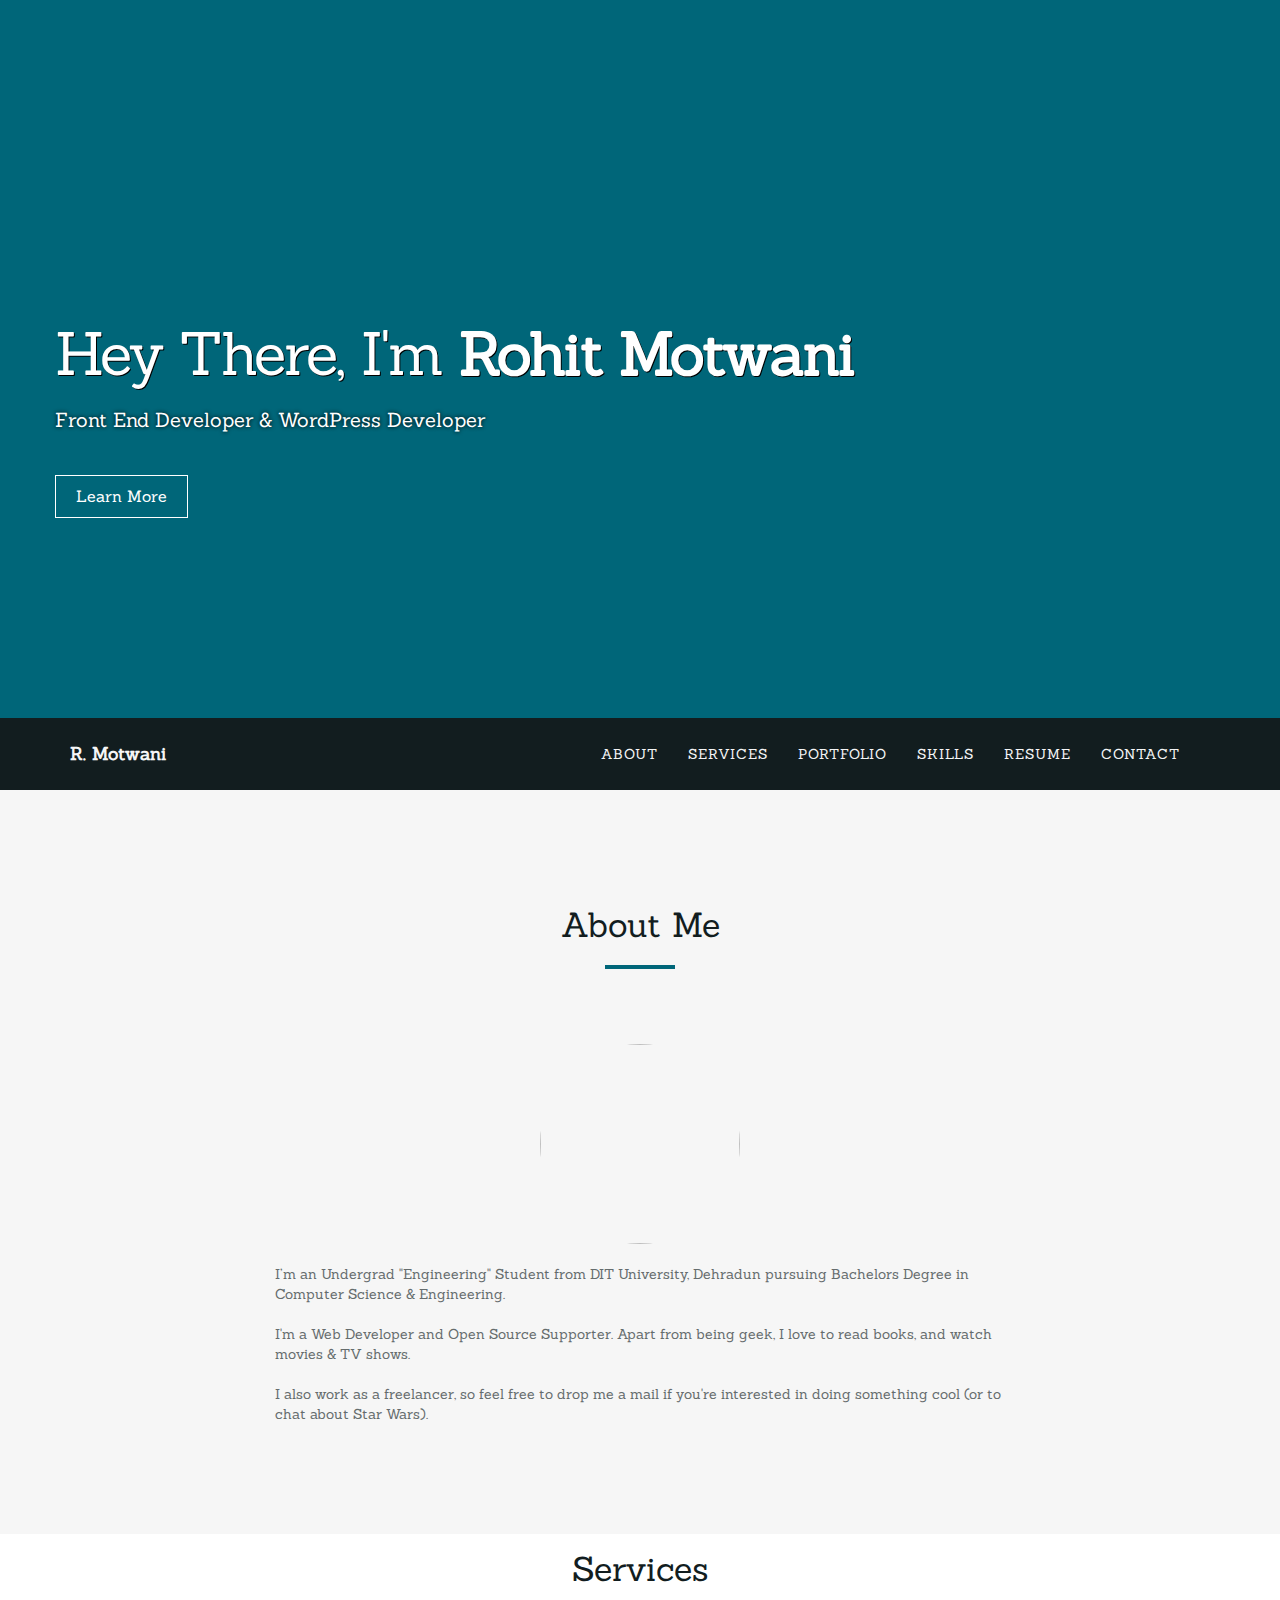
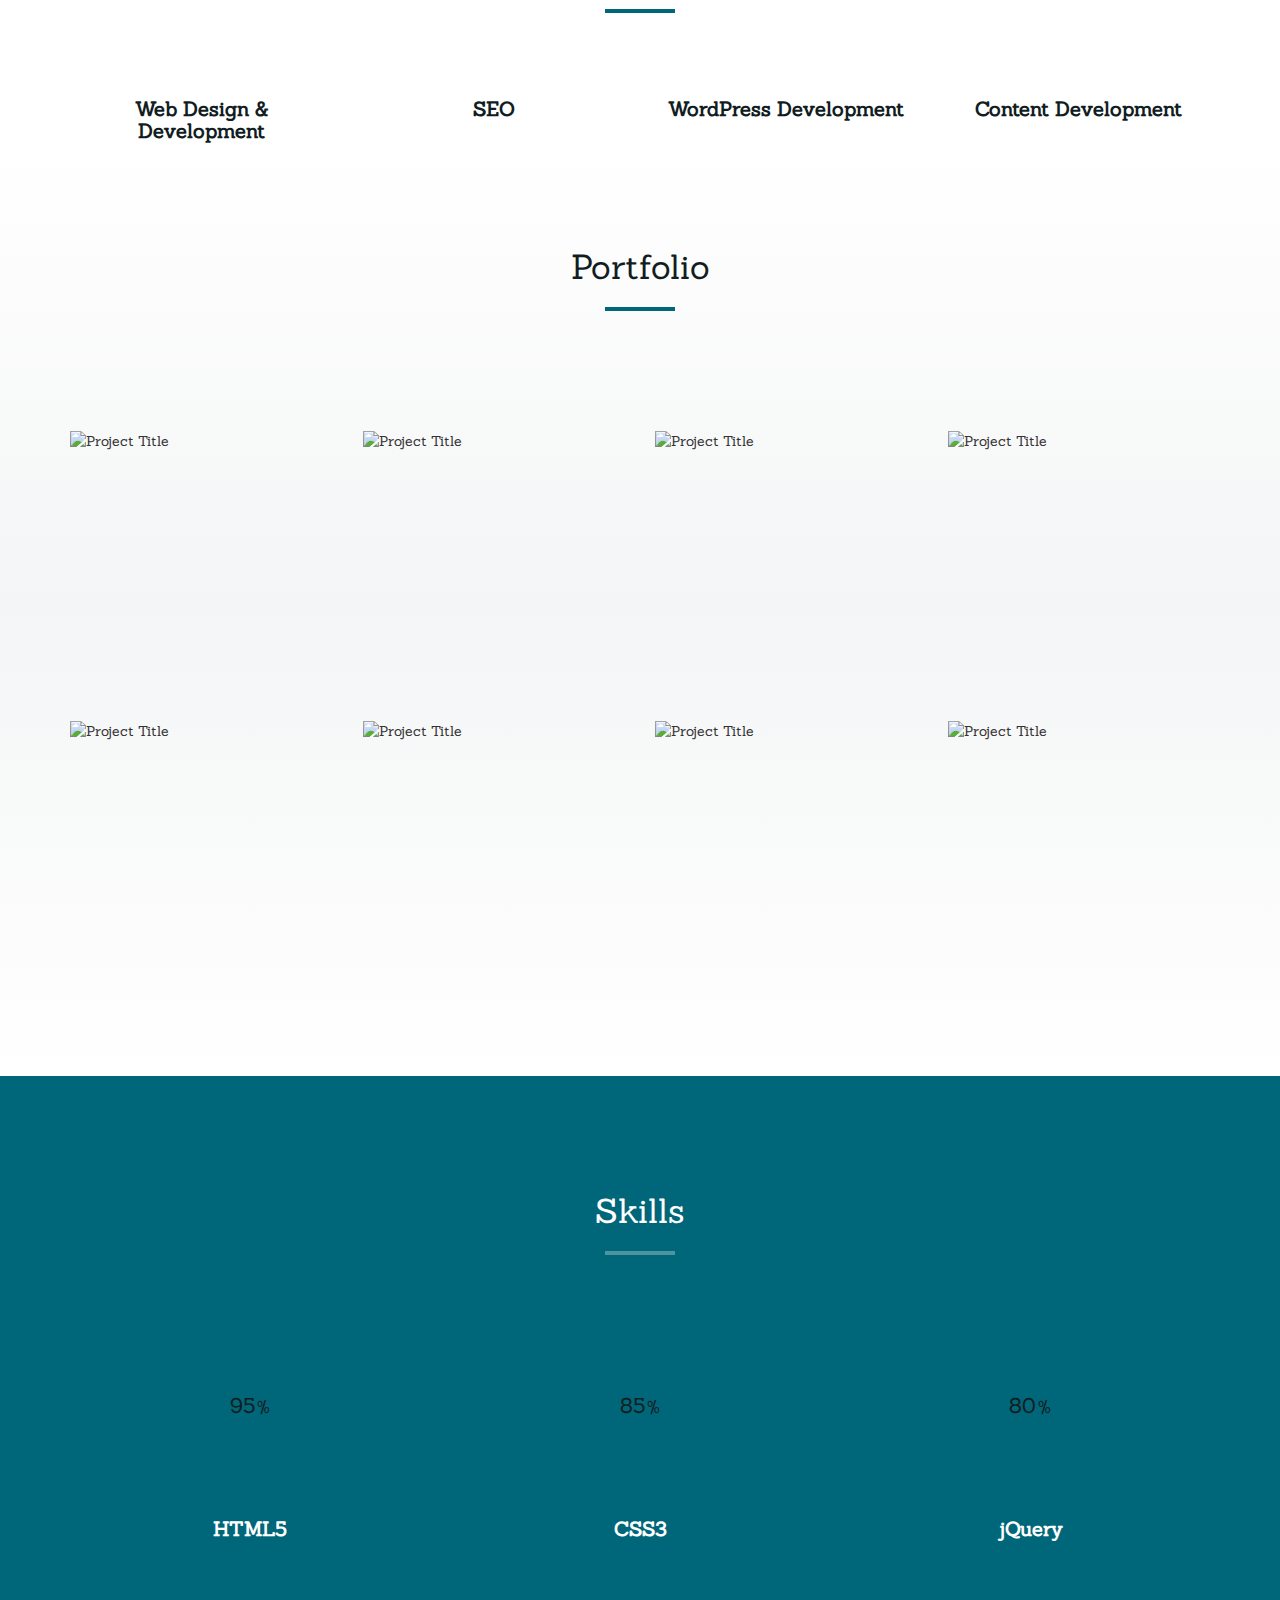
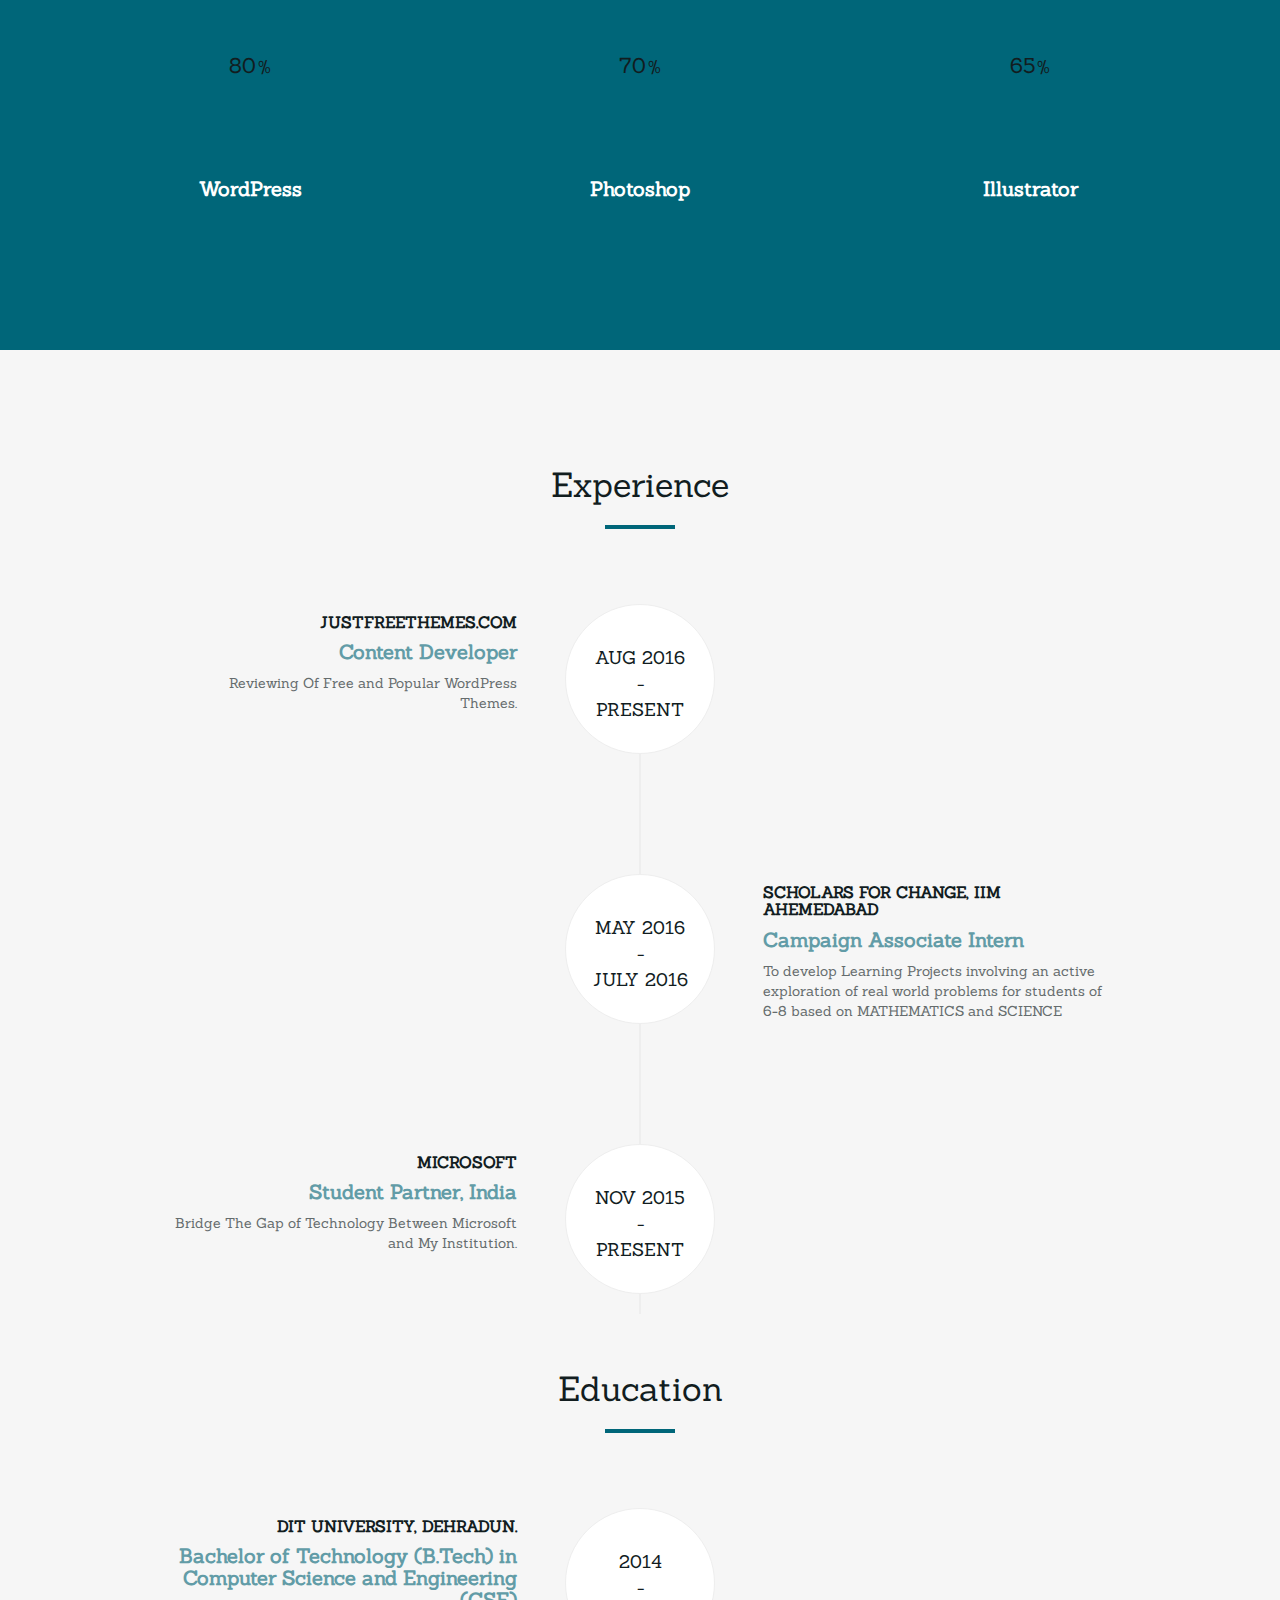
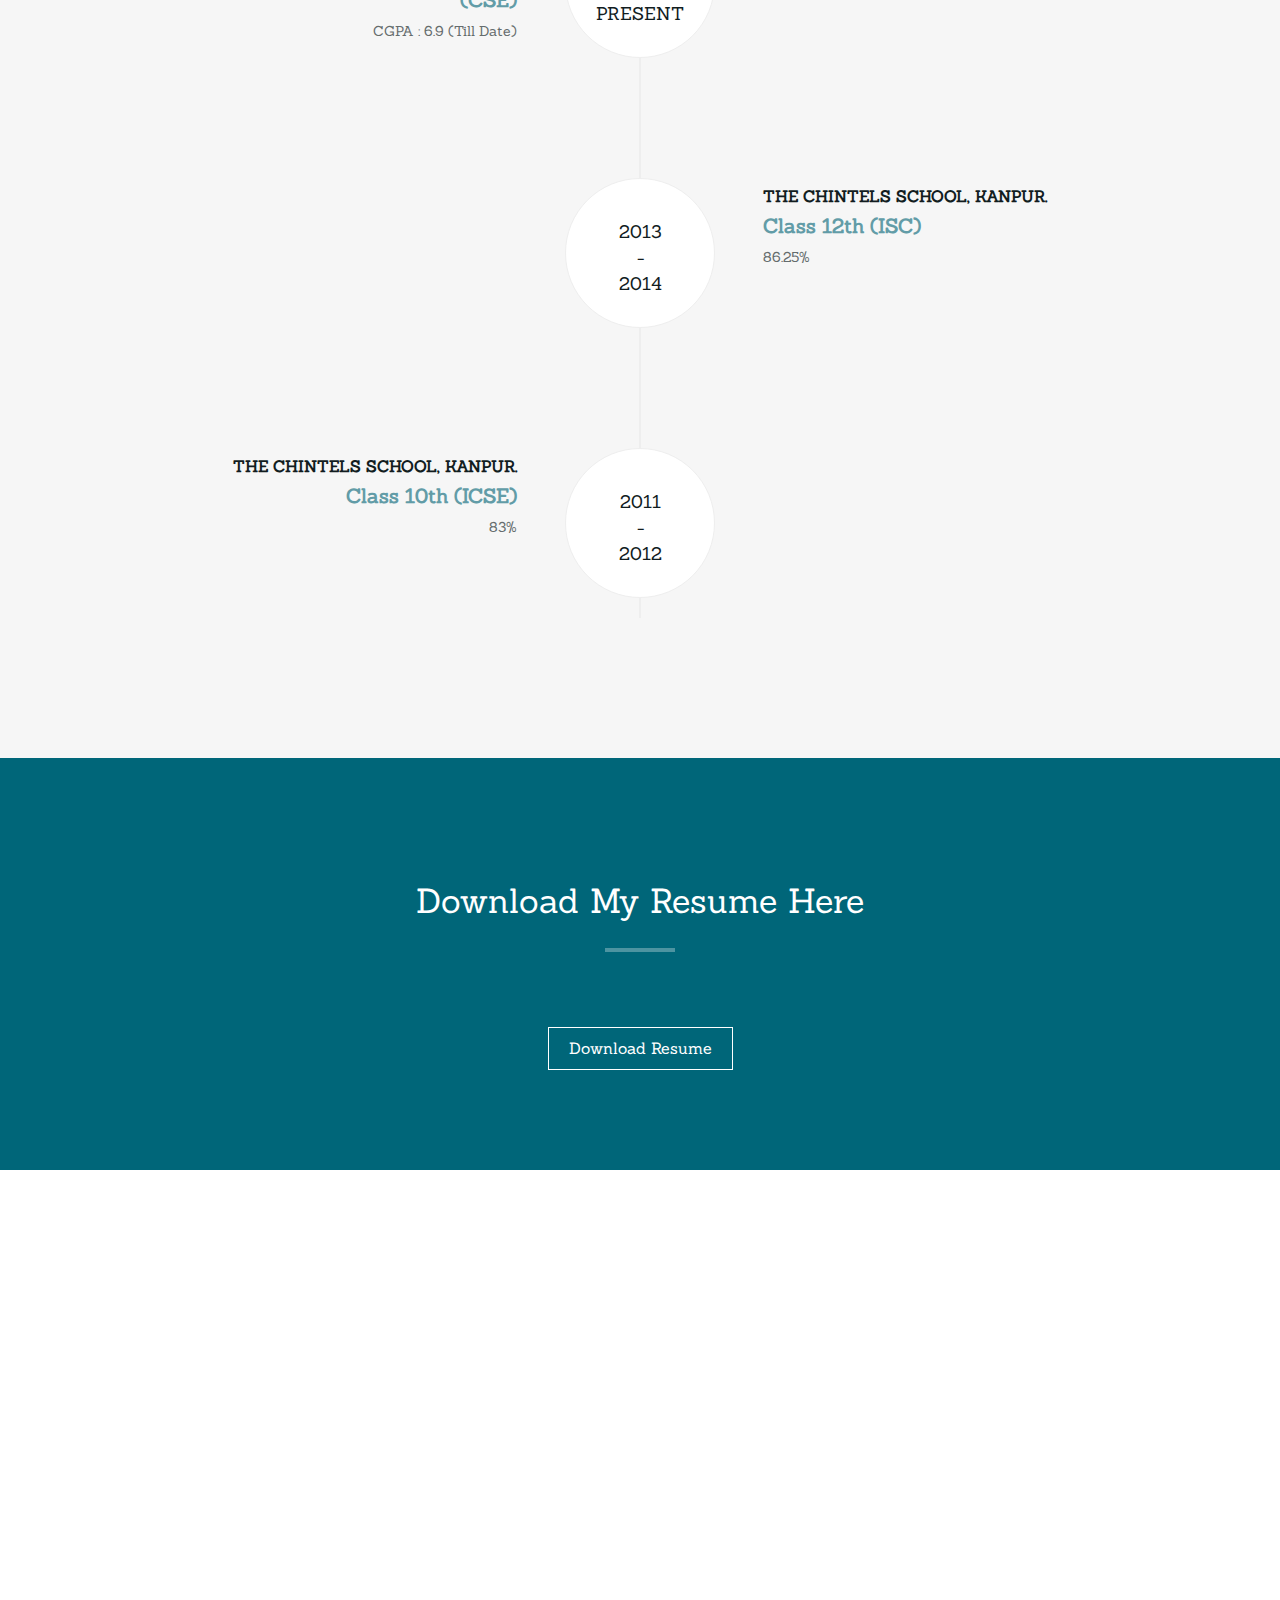
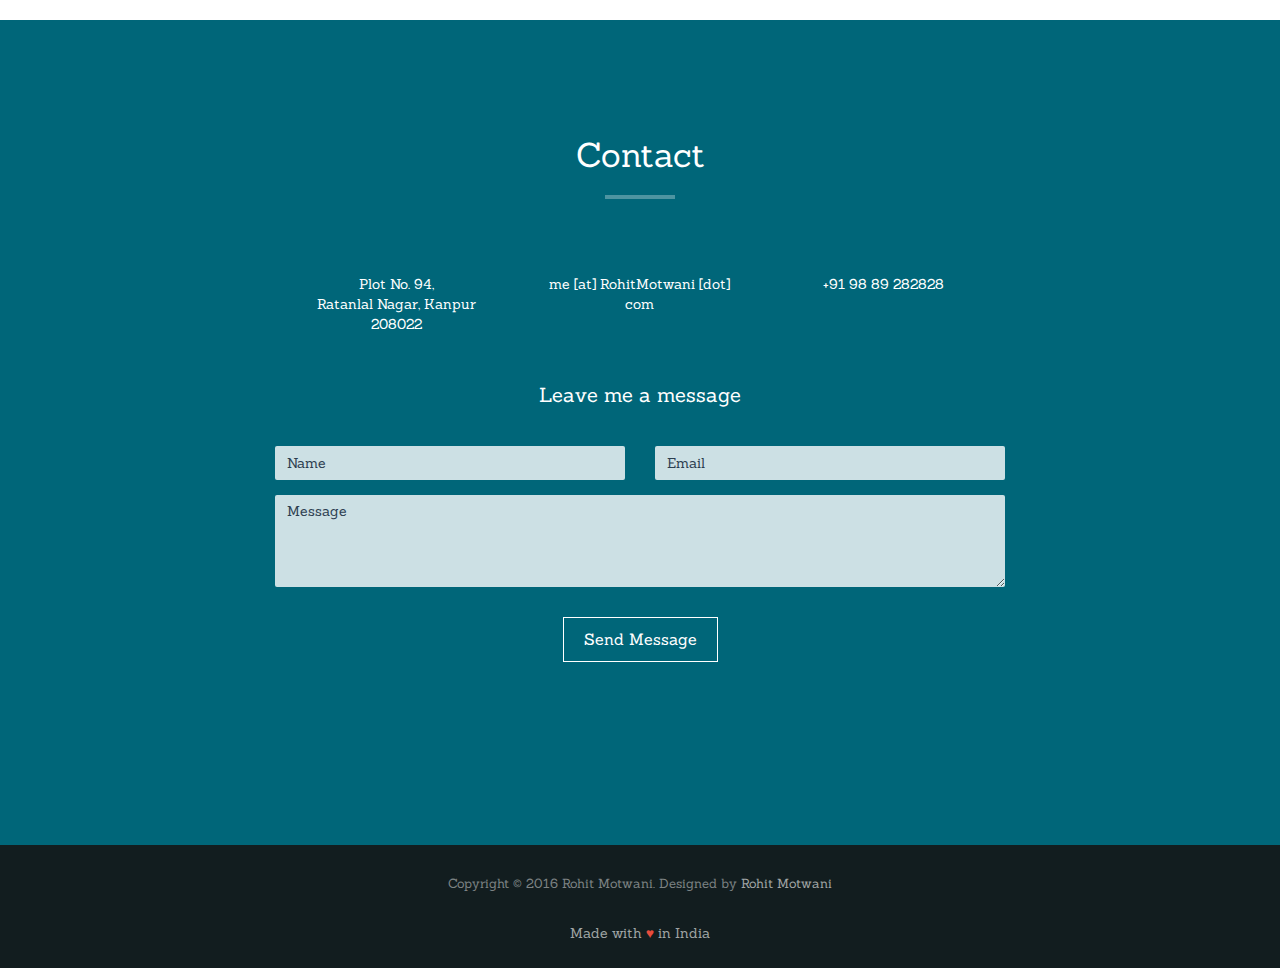
==== commit 59d4dabc: "Hey There" ====
--- a/index.html
+++ b/index.html
@@ -42,8 +42,8 @@
     <div class="container">
       <div class="row">
         <div class="intro-text">
-          <h1>Hello, I'm <span class="name">Rohit Motwani</span></h1>
-          <p>Front End Developer & WordPress Developer</p>
+          <h1>Hey There, I'm <span class="name">Rohit Motwani</span></h1>
+          <p style="text-shadow: 0 0 4px #000;">Front End Developer & WordPress Developer</p>
           <a href="#about" class="btn btn-default btn-lg page-scroll">Learn More</a> </div>
       </div>
     </div>
@@ -63,8 +63,9 @@
           <!-- Hidden li included to remove active class from about link when scrolled up past about section -->
           <li class="hidden"> <a href="#page-top"></a> </li>
           <li> <a class="page-scroll" href="#about">About</a> </li>
-          <li> <a class="page-scroll" href="#skills">Skills</a> </li>
+          <li> <a class="page-scroll" href="#service">Services</a> </li>
           <li> <a class="page-scroll" href="#portfolio">Portfolio</a> </li>
+	  <li> <a class="page-scroll" href="#skills">Skills</a> </li>
           <li> <a class="page-scroll" href="#resume">Resume</a> </li>
           <li> <a class="page-scroll" href="#contact">Contact</a> </li>
         </ul>
@@ -92,6 +93,127 @@
     </div>
   </div>
 </div>
+<!-- Services Section -->
+<div id="service" class="text-center">
+  <div class="container">
+    <div class="section-title center">
+      <h2>Services</h2>
+      <hr>
+    </div>
+    <div class="row">
+      <div class="col-md-3 col-sm-3 wow fadeInDown" data-wow-delay="200ms">
+        <div class="service-box"> <span class="servicelogo"><i class="fa fa-html5"></i> <i class="fa fa-css3"></i></span>
+          <h4>Web Design & Development</h4>
+        </div>
+      </div>
+      <div class="col-md-3 col-sm-3 wow fadeInDown" data-wow-delay="200ms">
+        <div class="service-box"> <span class="servicelogo"><i class="fa fa-line-chart"></i></span>
+          <h4>SEO</h4>
+        </div>
+      </div>
+	<div class="col-md-3 col-sm-3 wow fadeInDown" data-wow-delay="200ms">
+        <div class="service-box"> <span class="servicelogo"><i class="fa fa-wordpress"></i></span>
+          <h4>WordPress Development</h4>
+        </div>
+      </div>
+	<div class="col-md-3 col-sm-3 wow fadeInDown" data-wow-delay="200ms">
+        <div class="service-box"> <span class="servicelogo"><i class="fa fa-pencil-square-o"></i></span>
+          <h4>Content Development</h4>
+        </div>
+      </div>
+    </div>
+  </div>
+</div>
+
+<!-- Portfolio Section -->
+<div id="portfolio">
+  <div class="container">
+    <div class="section-title text-center center">
+      <h2>Portfolio</h2>
+      <hr>
+    </div>
+    <div class="categories">
+
+      <div class="clearfix"></div>
+    </div>
+    <div class="row">
+      <div class="portfolio-items">
+        <div class="col-sm-6 col-md-3 col-lg-3 web">
+          <div class="portfolio-item">
+            <div class="hover-bg"> <a href="img/portfolio/01-large.jpg" title="Project description" rel="prettyPhoto">
+              <div class="hover-text">
+                <h4>Project Title</h4>
+                <small>Web Design</small> </div>
+              <img src="img/portfolio/01-small.jpg" class="img-responsive" alt="Project Title"> </a> </div>
+          </div>
+        </div>
+        <div class="col-sm-6 col-md-3 col-lg-3 graphics">
+          <div class="portfolio-item">
+            <div class="hover-bg"> <a href="img/portfolio/02-large.jpg" title="Project description" rel="prettyPhoto">
+              <div class="hover-text">
+                <h4>Project Title</h4>
+                <small>Graphics Design</small> </div>
+              <img src="img/portfolio/02-small.jpg" class="img-responsive" alt="Project Title"> </a> </div>
+          </div>
+        </div>
+        <div class="col-sm-6 col-md-3 col-lg-3 web">
+          <div class="portfolio-item">
+            <div class="hover-bg"> <a href="img/portfolio/03-large.jpg" title="Project description" rel="prettyPhoto">
+              <div class="hover-text">
+                <h4>Project Title</h4>
+                <small>Web Design</small> </div>
+              <img src="img/portfolio/03-small.jpg" class="img-responsive" alt="Project Title"> </a> </div>
+          </div>
+        </div>
+        <div class="col-sm-6 col-md-3 col-lg-3 web">
+          <div class="portfolio-item">
+            <div class="hover-bg"> <a href="img/portfolio/04-large.jpg" title="Project description" rel="prettyPhoto">
+              <div class="hover-text">
+                <h4>Project Title</h4>
+                <small>Web Design</small> </div>
+              <img src="img/portfolio/04-small.jpg" class="img-responsive" alt="Project Title"> </a> </div>
+          </div>
+        </div>
+        <div class="col-sm-6 col-md-3 col-lg-3 graphics">
+          <div class="portfolio-item">
+            <div class="hover-bg"> <a href="img/portfolio/05-large.jpg" title="Project description" rel="prettyPhoto">
+              <div class="hover-text">
+                <h4>Project Title</h4>
+                <small>Graphics Design</small> </div>
+              <img src="img/portfolio/05-small.jpg" class="img-responsive" alt="Project Title"> </a> </div>
+          </div>
+        </div>
+        <div class="col-sm-6 col-md-3 col-lg-3 web">
+          <div class="portfolio-item">
+            <div class="hover-bg"> <a href="img/portfolio/06-large.jpg" title="Project description" rel="prettyPhoto">
+              <div class="hover-text">
+                <h4>Project Title</h4>
+                <small>Graphics Design</small> </div>
+              <img src="img/portfolio/06-small.jpg" class="img-responsive" alt="Project Title"> </a> </div>
+          </div>
+        </div>
+        <div class="col-sm-6 col-md-3 col-lg-3 web graphics">
+          <div class="portfolio-item">
+            <div class="hover-bg"> <a href="img/portfolio/07-large.jpg" title="Project description" rel="prettyPhoto">
+              <div class="hover-text">
+                <h4>Project Title</h4>
+                <small>Web Development, Graphics Design</small> </div>
+              <img src="img/portfolio/07-small.jpg" class="img-responsive" alt="Project Title"> </a> </div>
+          </div>
+        </div>
+        <div class="col-sm-6 col-md-3 col-lg-3 web">
+          <div class="portfolio-item">
+            <div class="hover-bg"> <a href="img/portfolio/08-large.jpg" title="Project description" rel="prettyPhoto">
+              <div class="hover-text">
+                <h4>Project Title</h4>
+                <small>Web Design</small> </div>
+              <img src="img/portfolio/08-small.jpg" class="img-responsive" alt="Project Title"> </a> </div>
+          </div>
+        </div>
+      </div>
+    </div>
+  </div>
+</div>
 <!-- Skills Section -->
 <div id="skills" class="text-center">
   <div class="container">
@@ -117,126 +239,6 @@
       </div>
       <div class="col-md-4 col-sm-6 skill"> <span class="chart" data-percent="65"> <span class="percent">65</span> </span>
         <h4>Illustrator</h4>
-      </div>
-    </div>
-  </div>
-</div>
-<!-- Portfolio Section -->
-<div id="portfolio">
-  <div class="container">
-    <div class="section-title text-center center">
-      <h2>Portfolio</h2>
-      <hr>
-    </div>
-    <div class="categories">
-
-      <div class="clearfix"></div>
-    </div>
-    <div class="row">
-      <div class="portfolio-items">
-        <div class="col-sm-6 col-md-3 col-lg-3 web">
-          <div class="portfolio-item">
-            <div class="hover-bg"> <a href="img/portfolio/01-large.jpg" title="Project description" rel="prettyPhoto">
-              <div class="hover-text">
-                <h4>Project Title</h4>
-                <small>Web Design</small> </div>
-              <img src="img/portfolio/01-small.jpg" class="img-responsive" alt="Project Title"> </a> </div>
-          </div>
-        </div>
-        <div class="col-sm-6 col-md-3 col-lg-3 graphics">
-          <div class="portfolio-item">
-            <div class="hover-bg"> <a href="img/portfolio/02-large.jpg" title="Project description" rel="prettyPhoto">
-              <div class="hover-text">
-                <h4>Project Title</h4>
-                <small>Graphics Design</small> </div>
-              <img src="img/portfolio/02-small.jpg" class="img-responsive" alt="Project Title"> </a> </div>
-          </div>
-        </div>
-        <div class="col-sm-6 col-md-3 col-lg-3 web">
-          <div class="portfolio-item">
-            <div class="hover-bg"> <a href="img/portfolio/03-large.jpg" title="Project description" rel="prettyPhoto">
-              <div class="hover-text">
-                <h4>Project Title</h4>
-                <small>Web Design</small> </div>
-              <img src="img/portfolio/03-small.jpg" class="img-responsive" alt="Project Title"> </a> </div>
-          </div>
-        </div>
-        <div class="col-sm-6 col-md-3 col-lg-3 web">
-          <div class="portfolio-item">
-            <div class="hover-bg"> <a href="img/portfolio/04-large.jpg" title="Project description" rel="prettyPhoto">
-              <div class="hover-text">
-                <h4>Project Title</h4>
-                <small>Web Design</small> </div>
-              <img src="img/portfolio/04-small.jpg" class="img-responsive" alt="Project Title"> </a> </div>
-          </div>
-        </div>
-        <div class="col-sm-6 col-md-3 col-lg-3 graphics">
-          <div class="portfolio-item">
-            <div class="hover-bg"> <a href="img/portfolio/05-large.jpg" title="Project description" rel="prettyPhoto">
-              <div class="hover-text">
-                <h4>Project Title</h4>
-                <small>Graphics Design</small> </div>
-              <img src="img/portfolio/05-small.jpg" class="img-responsive" alt="Project Title"> </a> </div>
-          </div>
-        </div>
-        <div class="col-sm-6 col-md-3 col-lg-3 web">
-          <div class="portfolio-item">
-            <div class="hover-bg"> <a href="img/portfolio/06-large.jpg" title="Project description" rel="prettyPhoto">
-              <div class="hover-text">
-                <h4>Project Title</h4>
-                <small>Graphics Design</small> </div>
-              <img src="img/portfolio/06-small.jpg" class="img-responsive" alt="Project Title"> </a> </div>
-          </div>
-        </div>
-        <div class="col-sm-6 col-md-3 col-lg-3 web graphics">
-          <div class="portfolio-item">
-            <div class="hover-bg"> <a href="img/portfolio/07-large.jpg" title="Project description" rel="prettyPhoto">
-              <div class="hover-text">
-                <h4>Project Title</h4>
-                <small>Web Development, Graphics Design</small> </div>
-              <img src="img/portfolio/07-small.jpg" class="img-responsive" alt="Project Title"> </a> </div>
-          </div>
-        </div>
-        <div class="col-sm-6 col-md-3 col-lg-3 web">
-          <div class="portfolio-item">
-            <div class="hover-bg"> <a href="img/portfolio/08-large.jpg" title="Project description" rel="prettyPhoto">
-              <div class="hover-text">
-                <h4>Project Title</h4>
-                <small>Web Design</small> </div>
-              <img src="img/portfolio/08-small.jpg" class="img-responsive" alt="Project Title"> </a> </div>
-          </div>
-        </div>
-      </div>
-    </div>
-  </div>
-</div>
-<!-- Achievements Section -->
-<div id="achievements" class="text-center">
-  <div class="container">
-    <div class="section-title center">
-      <h2>Some Stats</h2>
-      <hr>
-    </div>
-    <div class="row">
-      <div class="col-md-3 col-sm-3 wow fadeInDown" data-wow-delay="200ms">
-        <div class="achievement-box"> <span class="count">310</span>
-          <h4>Happy Clients</h4>
-        </div>
-      </div>
-      <div class="col-md-3 col-sm-3 wow fadeInDown" data-wow-delay="400ms">
-        <div class="achievement-box"> <span class="count">4700</span>
-          <h4>Hours of Work</h4>
-        </div>
-      </div>
-      <div class="col-md-3 col-sm-3 wow fadeInDown" data-wow-delay="600ms">
-        <div class="achievement-box"> <span class="count">30</span>
-          <h4>Awards Won</h4>
-        </div>
-      </div>
-      <div class="col-md-3 col-sm-3 wow fadeInDown" data-wow-delay="800ms">
-        <div class="achievement-box"> <span class="count">8</span>
-          <h4>Years of Experience</h4>
-        </div>
       </div>
     </div>
   </div>
@@ -378,9 +380,9 @@
   </div>
 </div>
 <!-- Map Section -->
-<section id="map" style="padding: 0; height: 50%;">
+<section class="map" id="map" style="padding: 0; height: 50%;">
 			<div class="map_overlay" onClick="style.pointerEvents='none'"></div>
-			<iframe data-sr="ease-in-out wait 0.25s" class='map_frame' frameborder='0' scrolling='no'  marginheight='0' marginwidth='0' 				src='https://maps.google.com/maps?&amp;q=Rohit%20Motwani&amp;output=embed&iwloc' style="width: 100%; height: 100%;"></iframe>
+			<iframe class='map_frame' frameborder='0' scrolling='no'  marginheight='0' marginwidth='0' 				src='https://maps.google.com/maps?&amp;q=Rohit%20Motwani,%20Kanpur&amp;output=embed&amp;iwloc' style="width: 100%; height: 100%;"></iframe>
 		</section>
 <!-- Contact Section -->
 <div id="contact" class="text-center">
@@ -442,7 +444,8 @@
 <div id="footer">
   <div class="container text-center">
     <div class="fnav">
-      <p>Copyright &copy; 2016 Rohit Motwani. Designed by <a href="http://www.rohitmotwani.com" rel="nofollow">Rohit Motwani</a></p>
+      <p>Copyright &copy; 2016 Rohit Motwani. Designed by <a href="http://www.rohitmotwani.com" rel="nofollow">Rohit Motwani</a></p><br>
+	<a href="http://madewithlove.org.in" target="_blank">Made with <span style="color: #e74c3c">&hearts;</span> in India</a>
     </div>
   </div>
 </div>
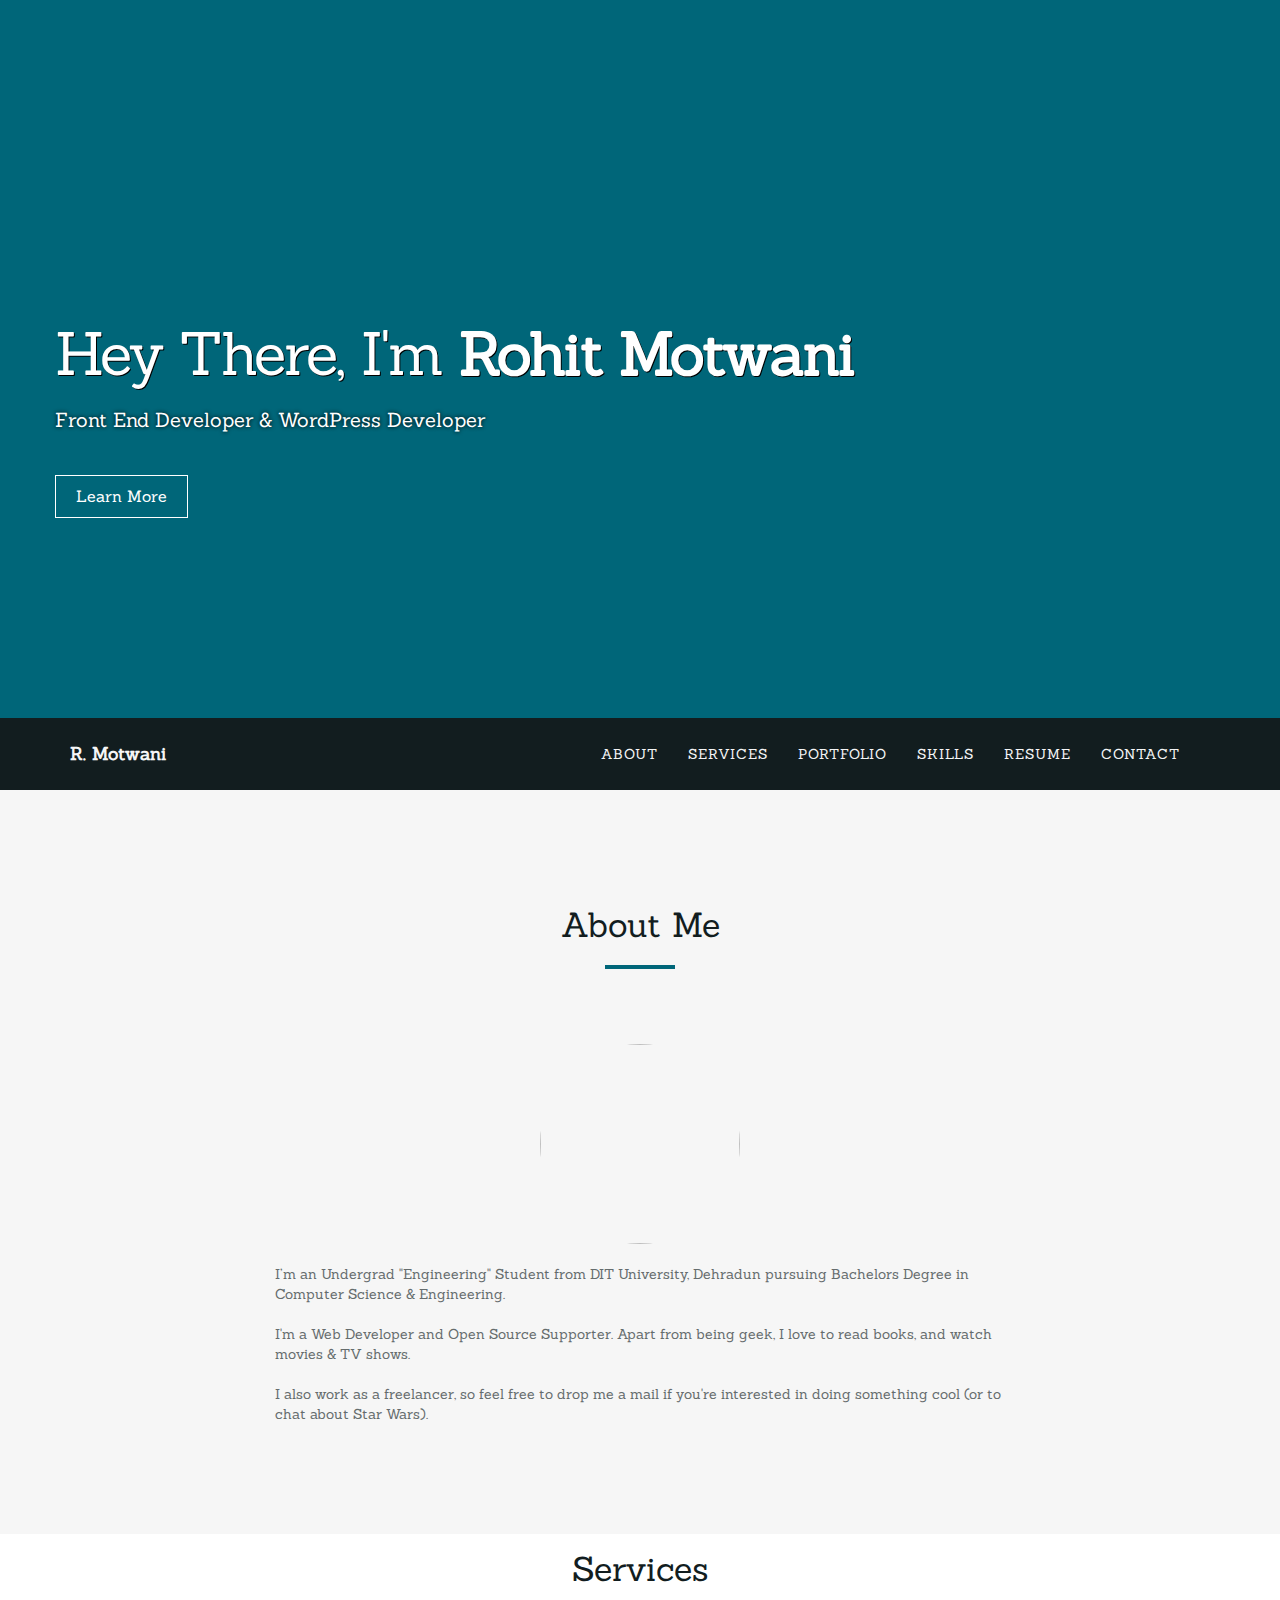
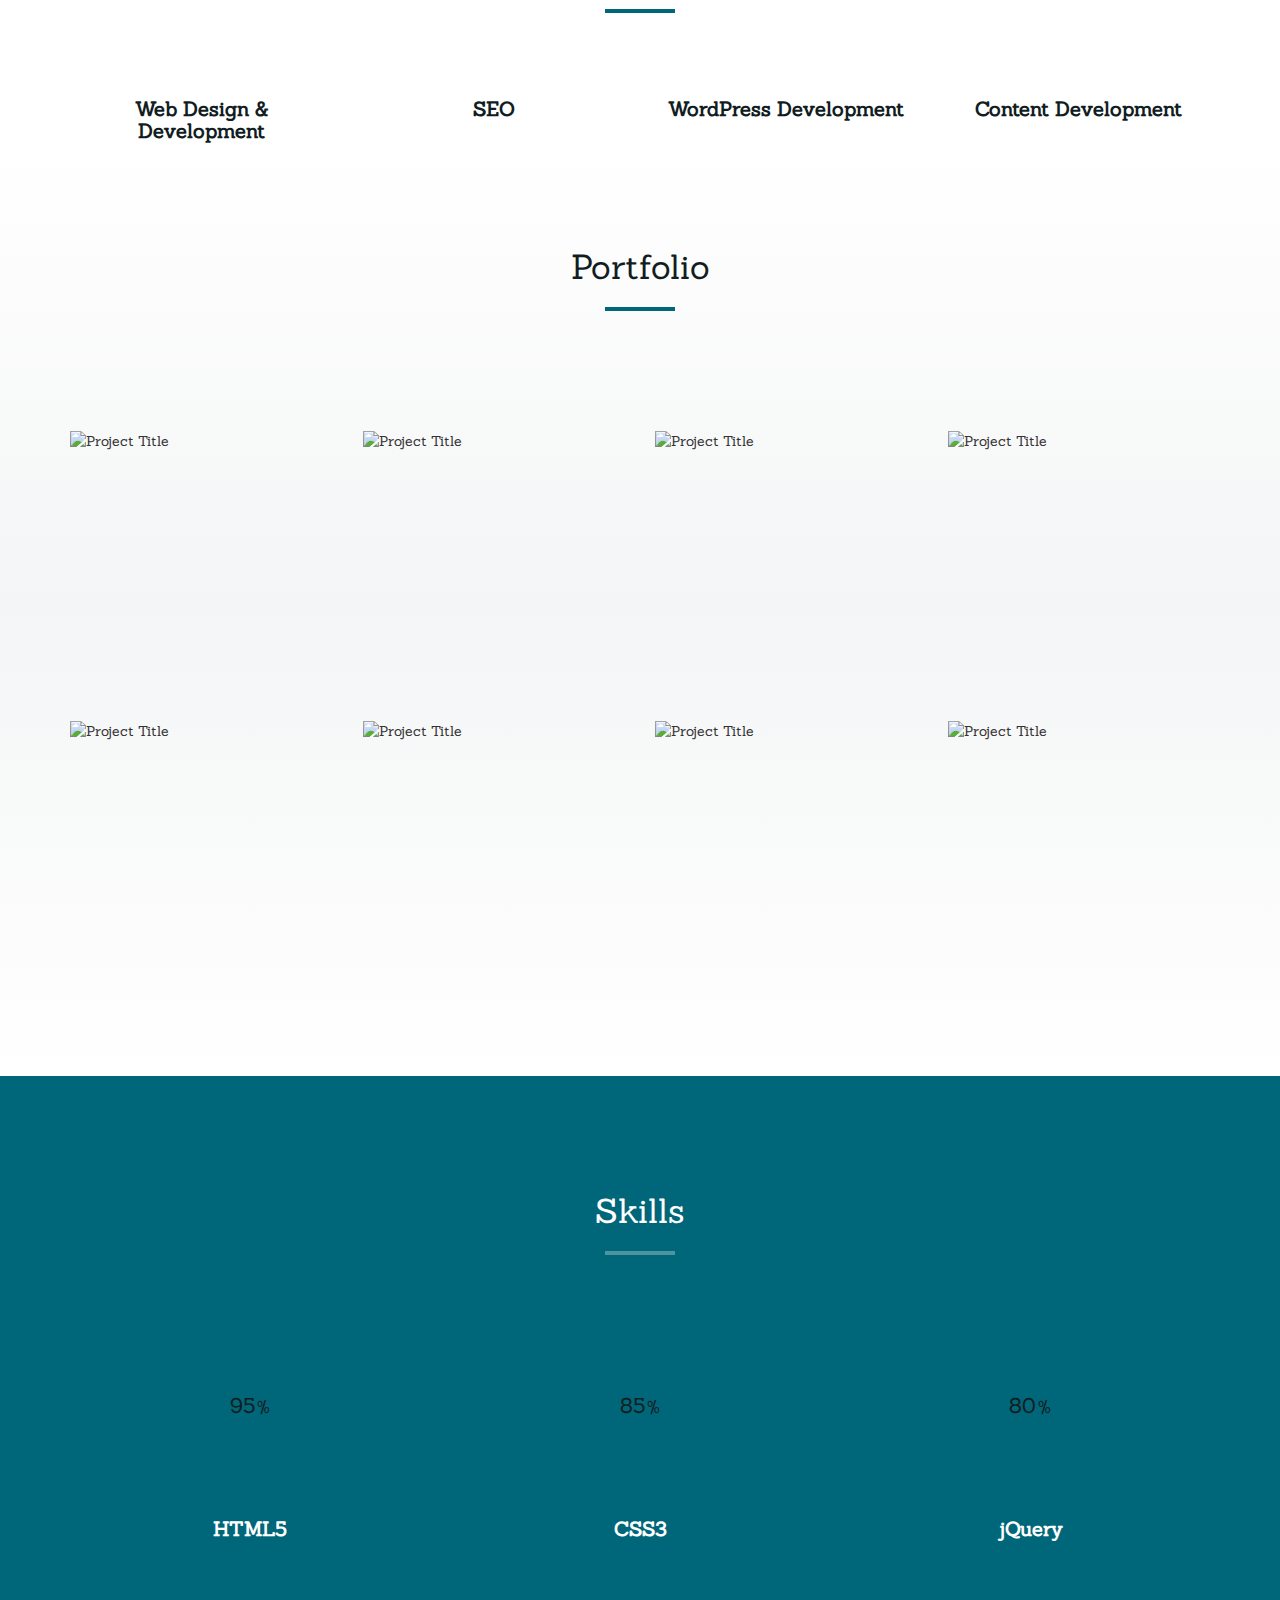
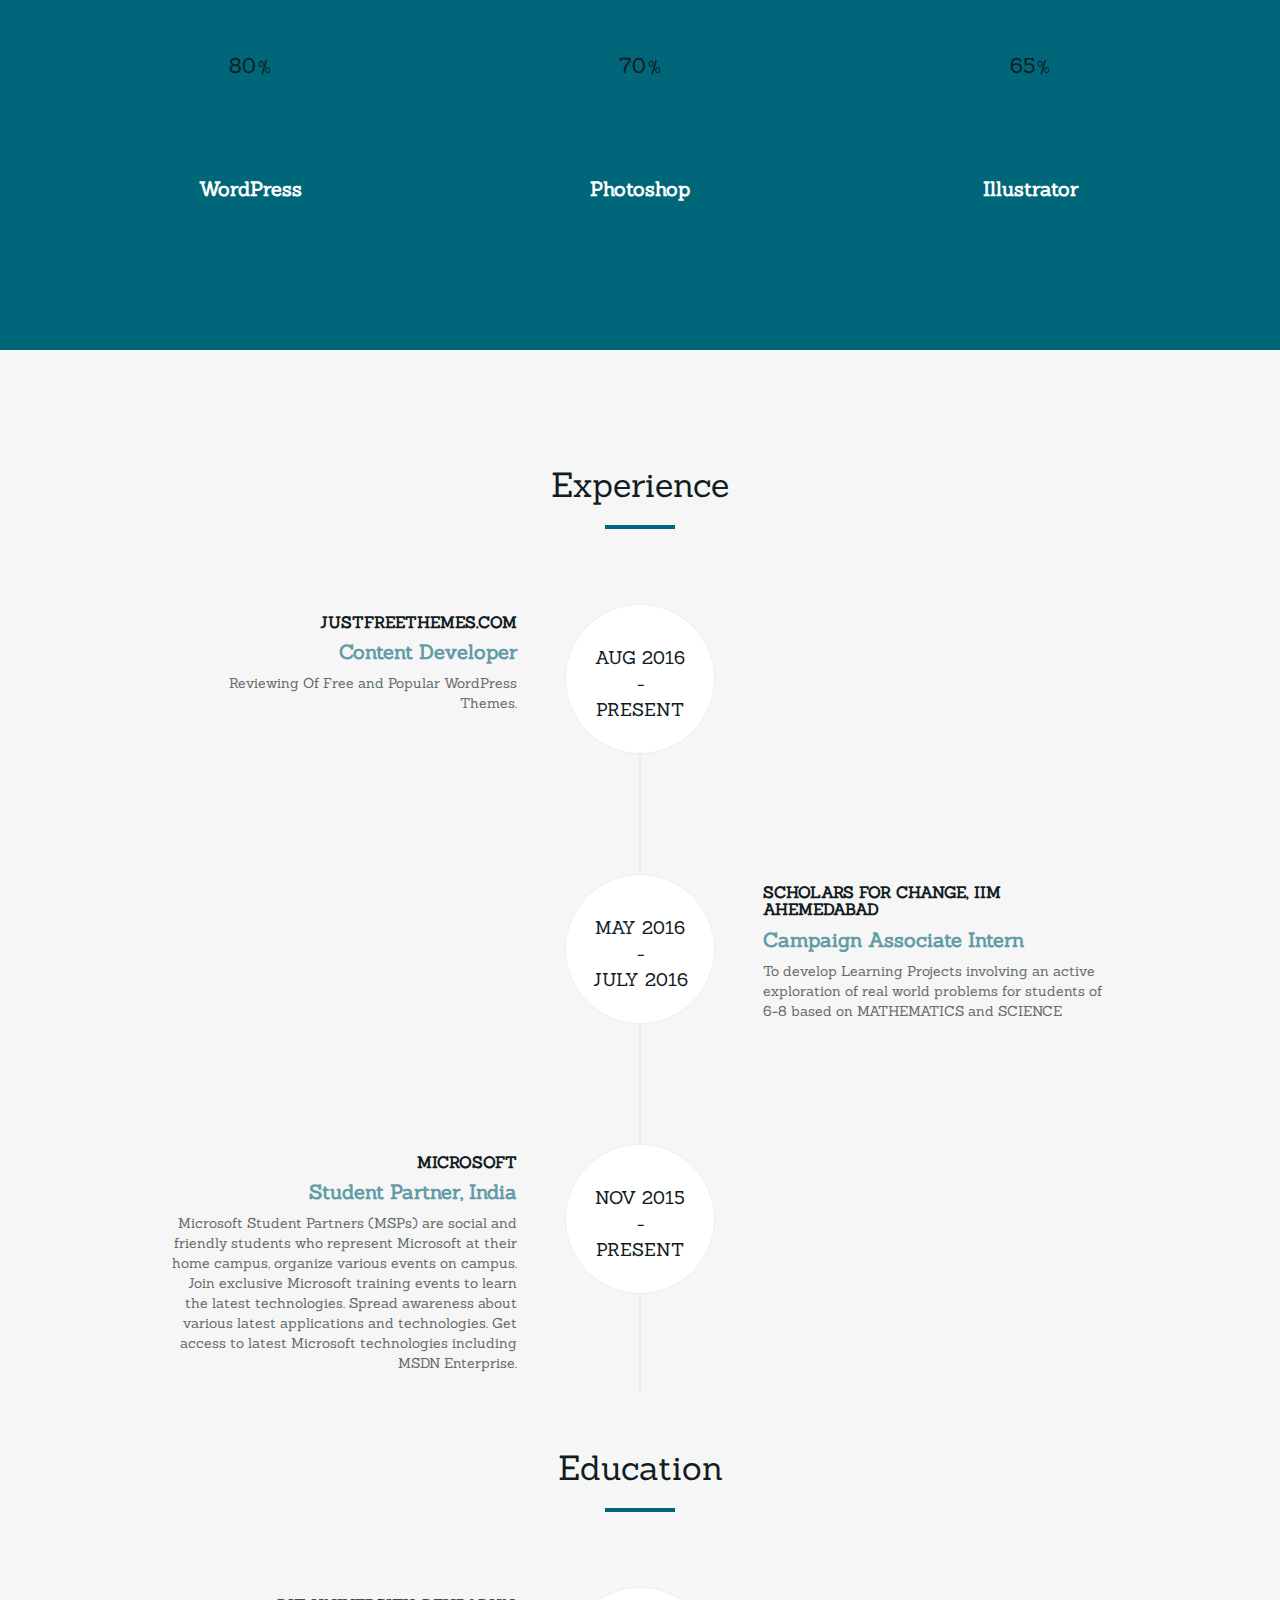
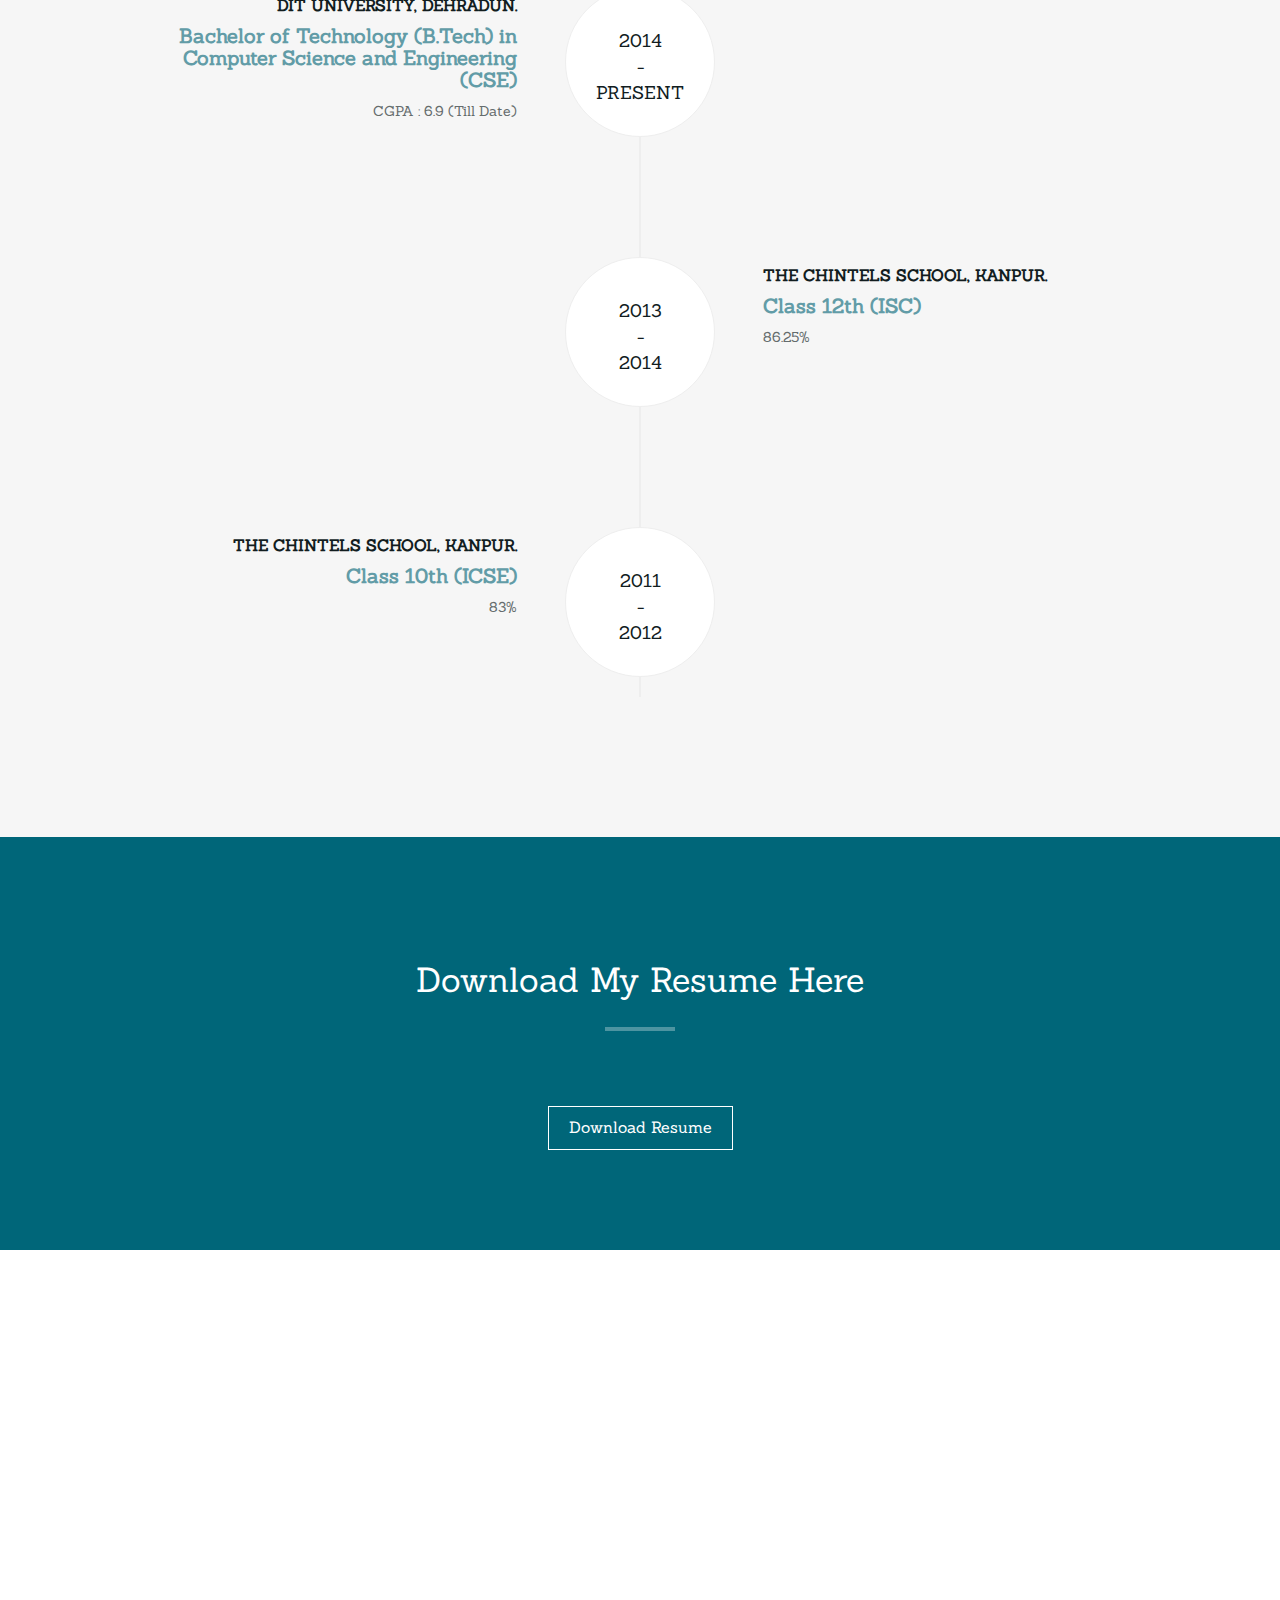
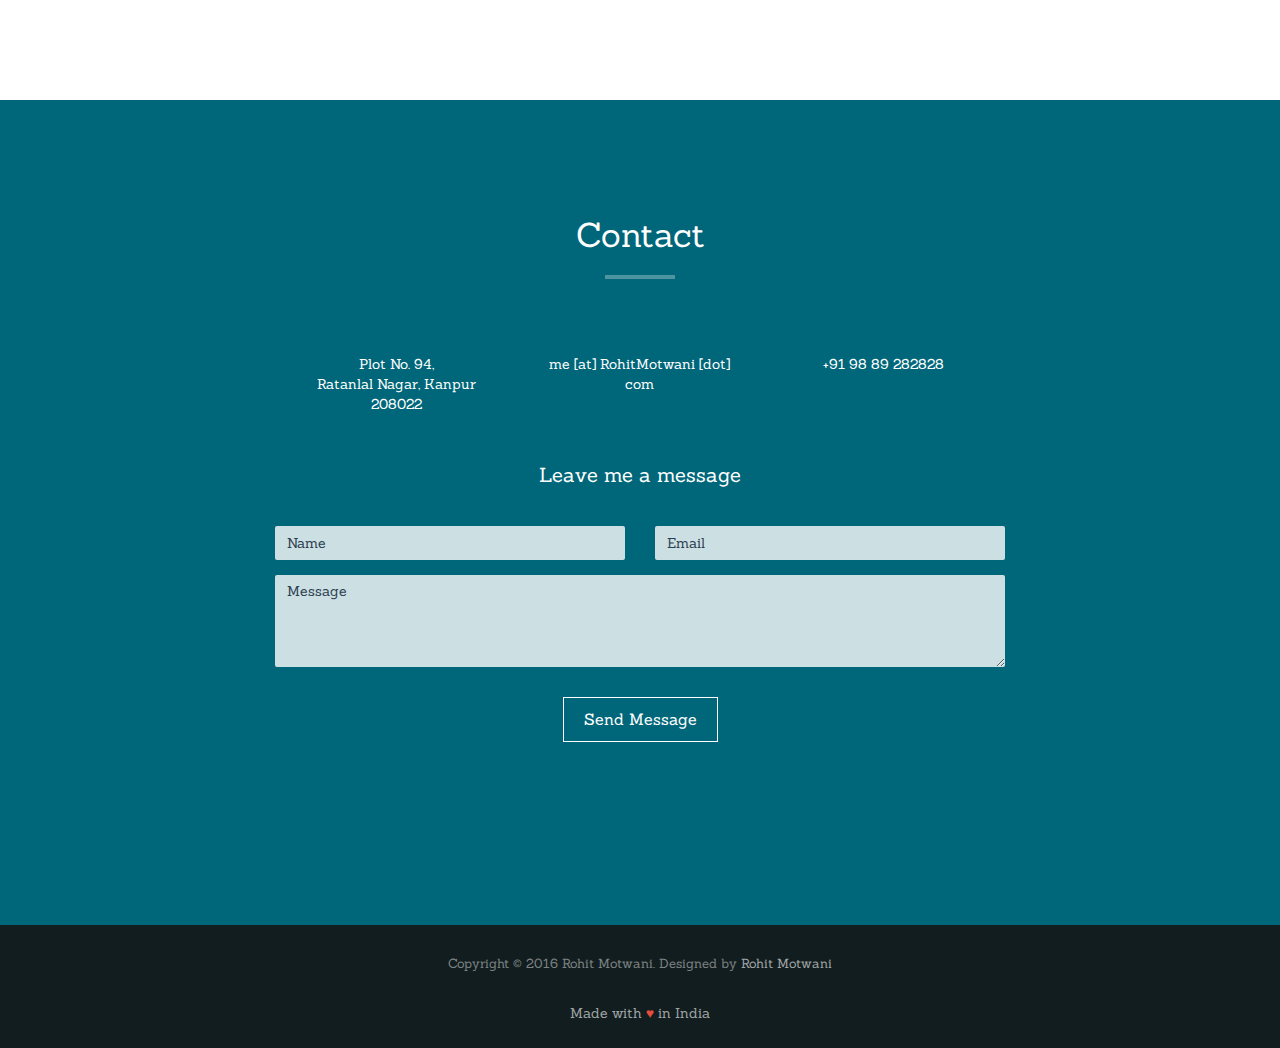
==== commit cbf1b7d4: "Social Links Updated" ====
--- a/index.html
+++ b/index.html
@@ -9,10 +9,10 @@
 
 <!-- Favicons
     ================================================== -->
-<link rel="shortcut icon" href="img/favicon.ico" type="image/x-icon">
-<link rel="apple-touch-icon" href="img/apple-touch-icon.png">
-<link rel="apple-touch-icon" sizes="72x72" href="img/apple-touch-icon-72x72.png">
-<link rel="apple-touch-icon" sizes="114x114" href="img/apple-touch-icon-114x114.png">
+<link rel="shortcut icon" href="rm.png" type="image/x-icon">
+<link rel="apple-touch-icon" href="rm.png">
+<link rel="apple-touch-icon" sizes="72x72" href="rm.png">
+<link rel="apple-touch-icon" sizes="114x114" href="rm.png">
 
 <!-- Bootstrap -->
 <link rel="stylesheet" type="text/css"  href="css/bootstrap.css">
@@ -297,7 +297,10 @@
                 <h4 class="subheading">Student Partner, India</h4>
               </div>
               <div class="timeline-body">
-                <p>Bridge The Gap of Technology Between Microsoft and My Institution.</p>
+                <p>
+		Microsoft Student Partners (MSPs) are social and friendly students who represent Microsoft at their home campus, organize various events on campus. Join exclusive Microsoft training events to learn the latest technologies. Spread awareness about various latest applications and technologies. Get access to latest Microsoft technologies including MSDN Enterprise.
+		</p>
+
               </div>
             </div>
           </li>
@@ -430,12 +433,12 @@
       </form>
       <div class="social">
         <ul>
-          <li><a href="#"><i class="fa fa-facebook"></i></a></li>
-          <li><a href="#"><i class="fa fa-twitter"></i></a></li>
-          <li><a href="#"><i class="fa fa-dribbble"></i></a></li>
-          <li><a href="#"><i class="fa fa-github"></i></a></li>
-          <li><a href="#"><i class="fa fa-instagram"></i></a></li>
-          <li><a href="#"><i class="fa fa-linkedin"></i></a></li>
+          <li><a href="http://www.facebook.com/rrohitt"><i class="fa fa-facebook"></i></a></li>
+          <li><a href="http://www.twitter.com/rohittm"><i class="fa fa-twitter"></i></a></li>
+          <li><a href="http://www.bitbucket.com/rohittmotwani"><i class="fa fa-bitbucket"></i></a></li>
+          <li><a href="http://www.github.com/rohittm"><i class="fa fa-github"></i></a></li>
+          <li><a href="http://www.instagram.com/rohittm"><i class="fa fa-instagram"></i></a></li>
+          <li><a href="https://www.linkedin.com/in/rohittm"><i class="fa fa-linkedin"></i></a></li>
         </ul>
       </div>
     </div>
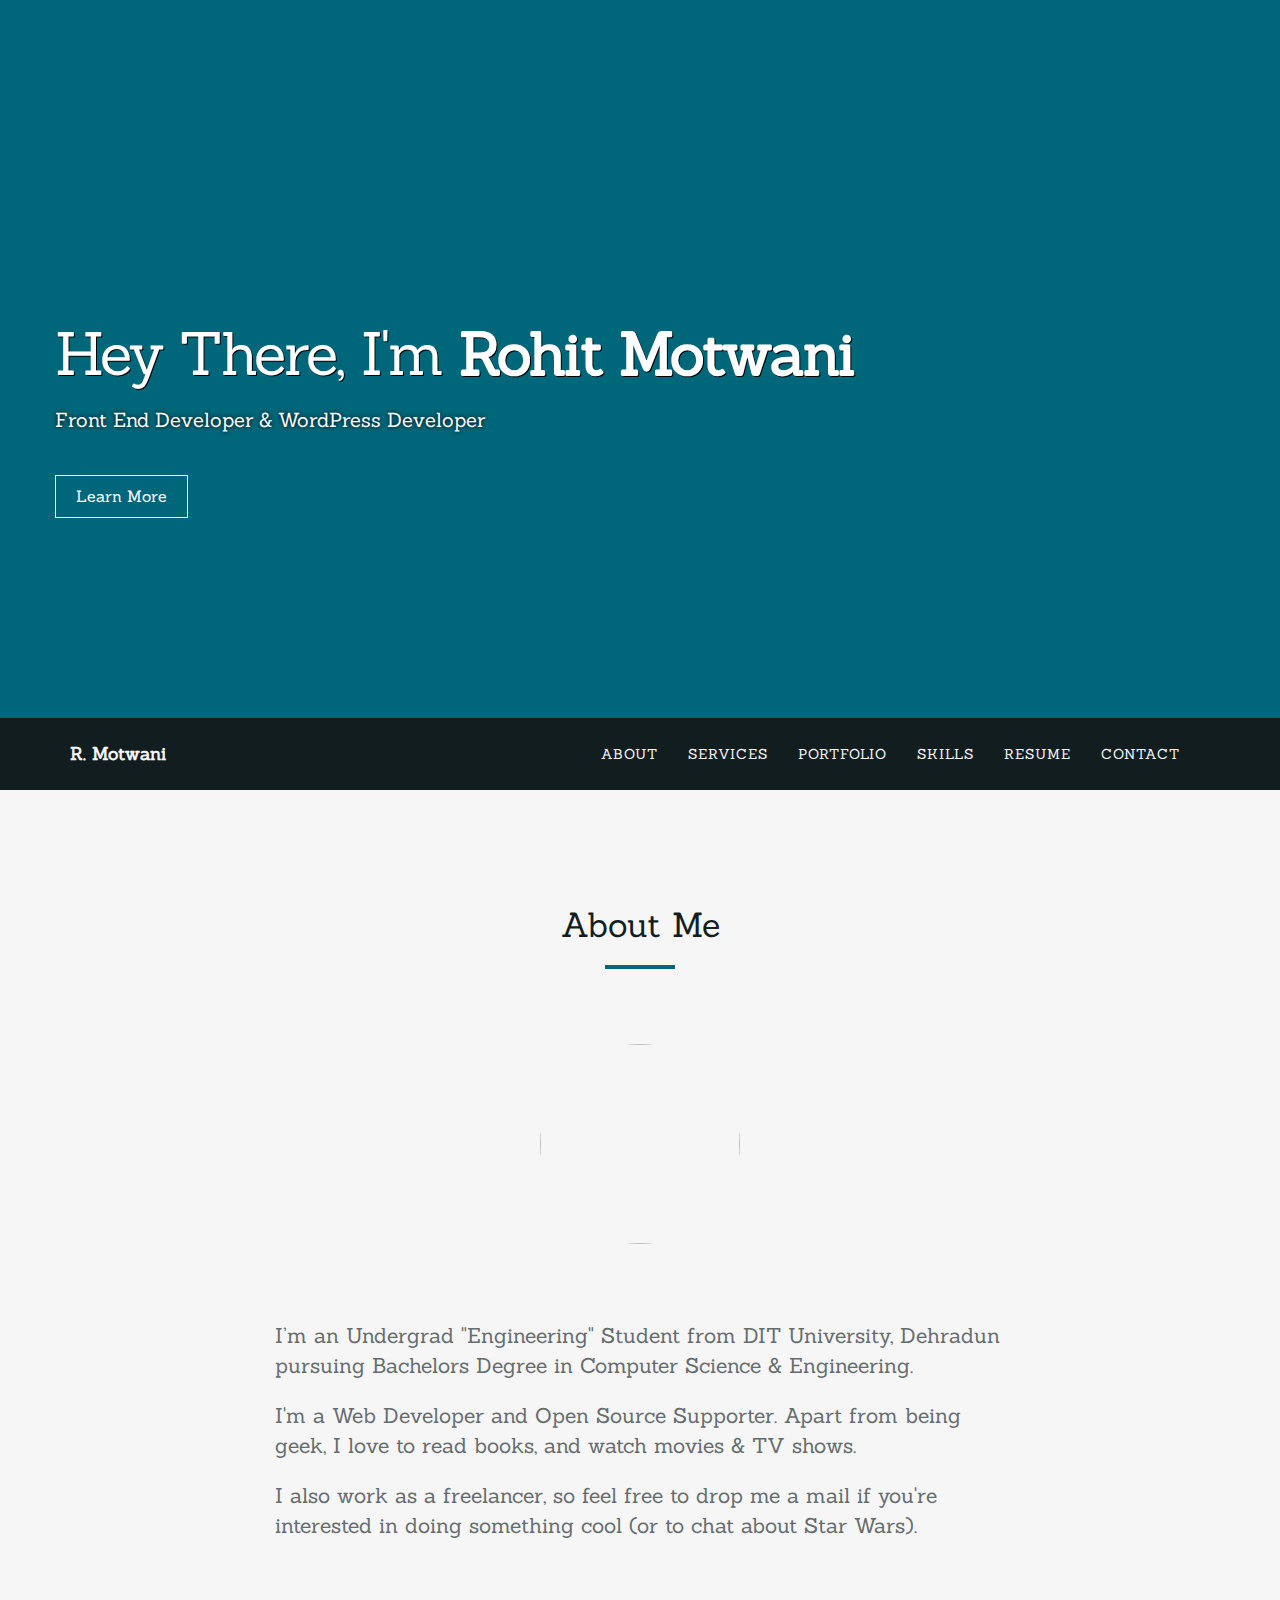
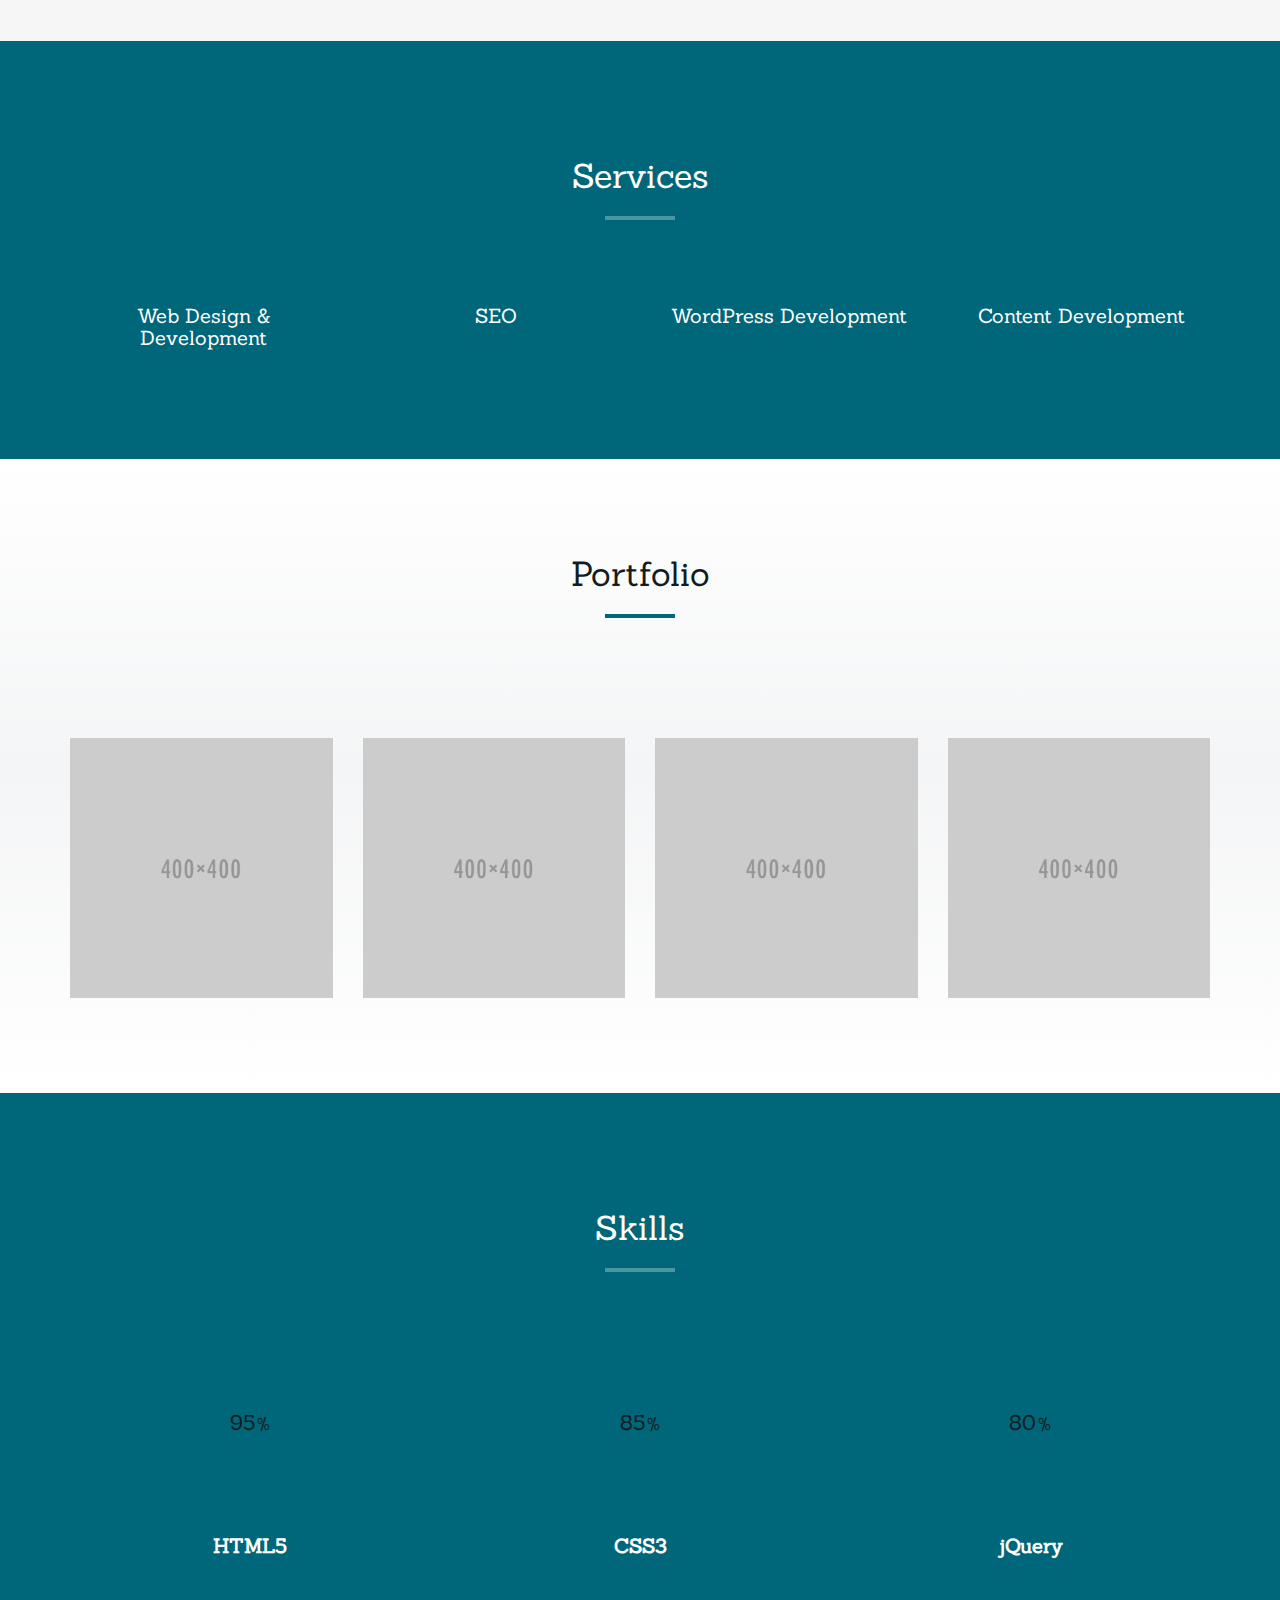
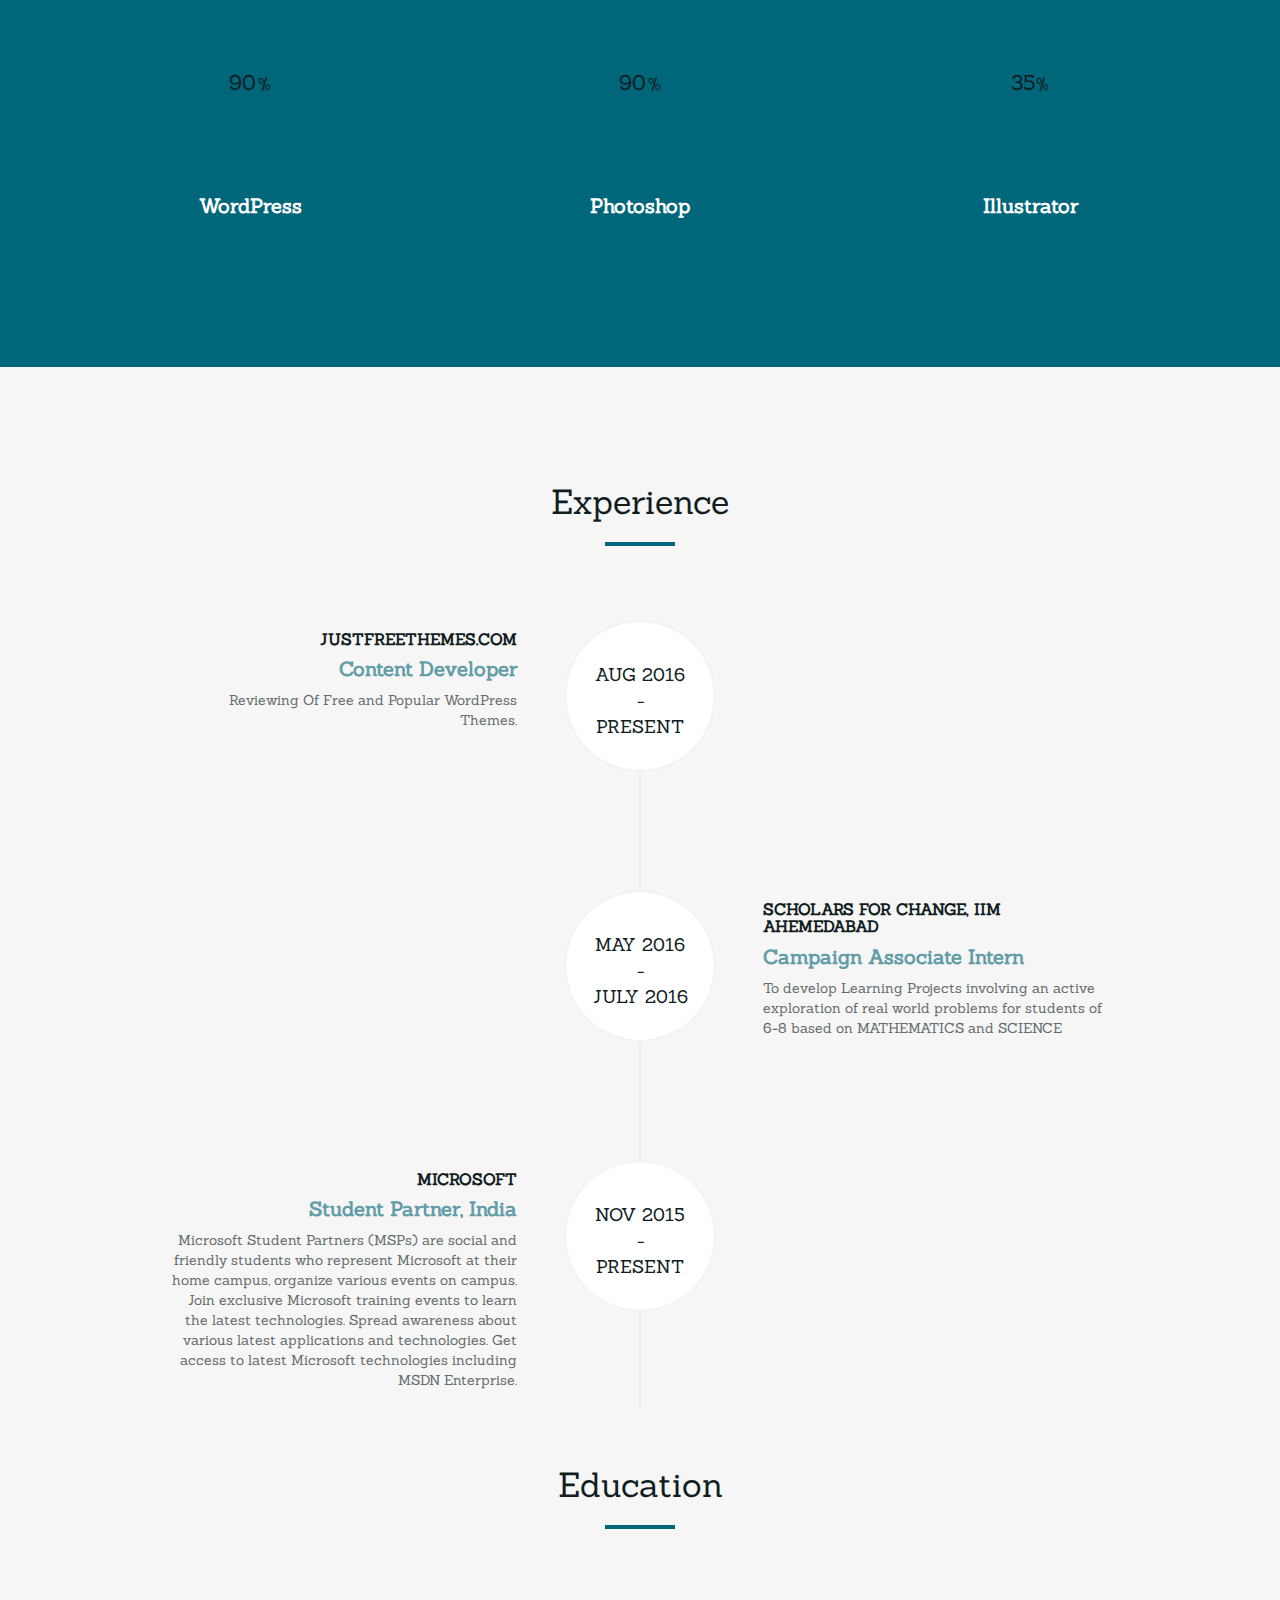
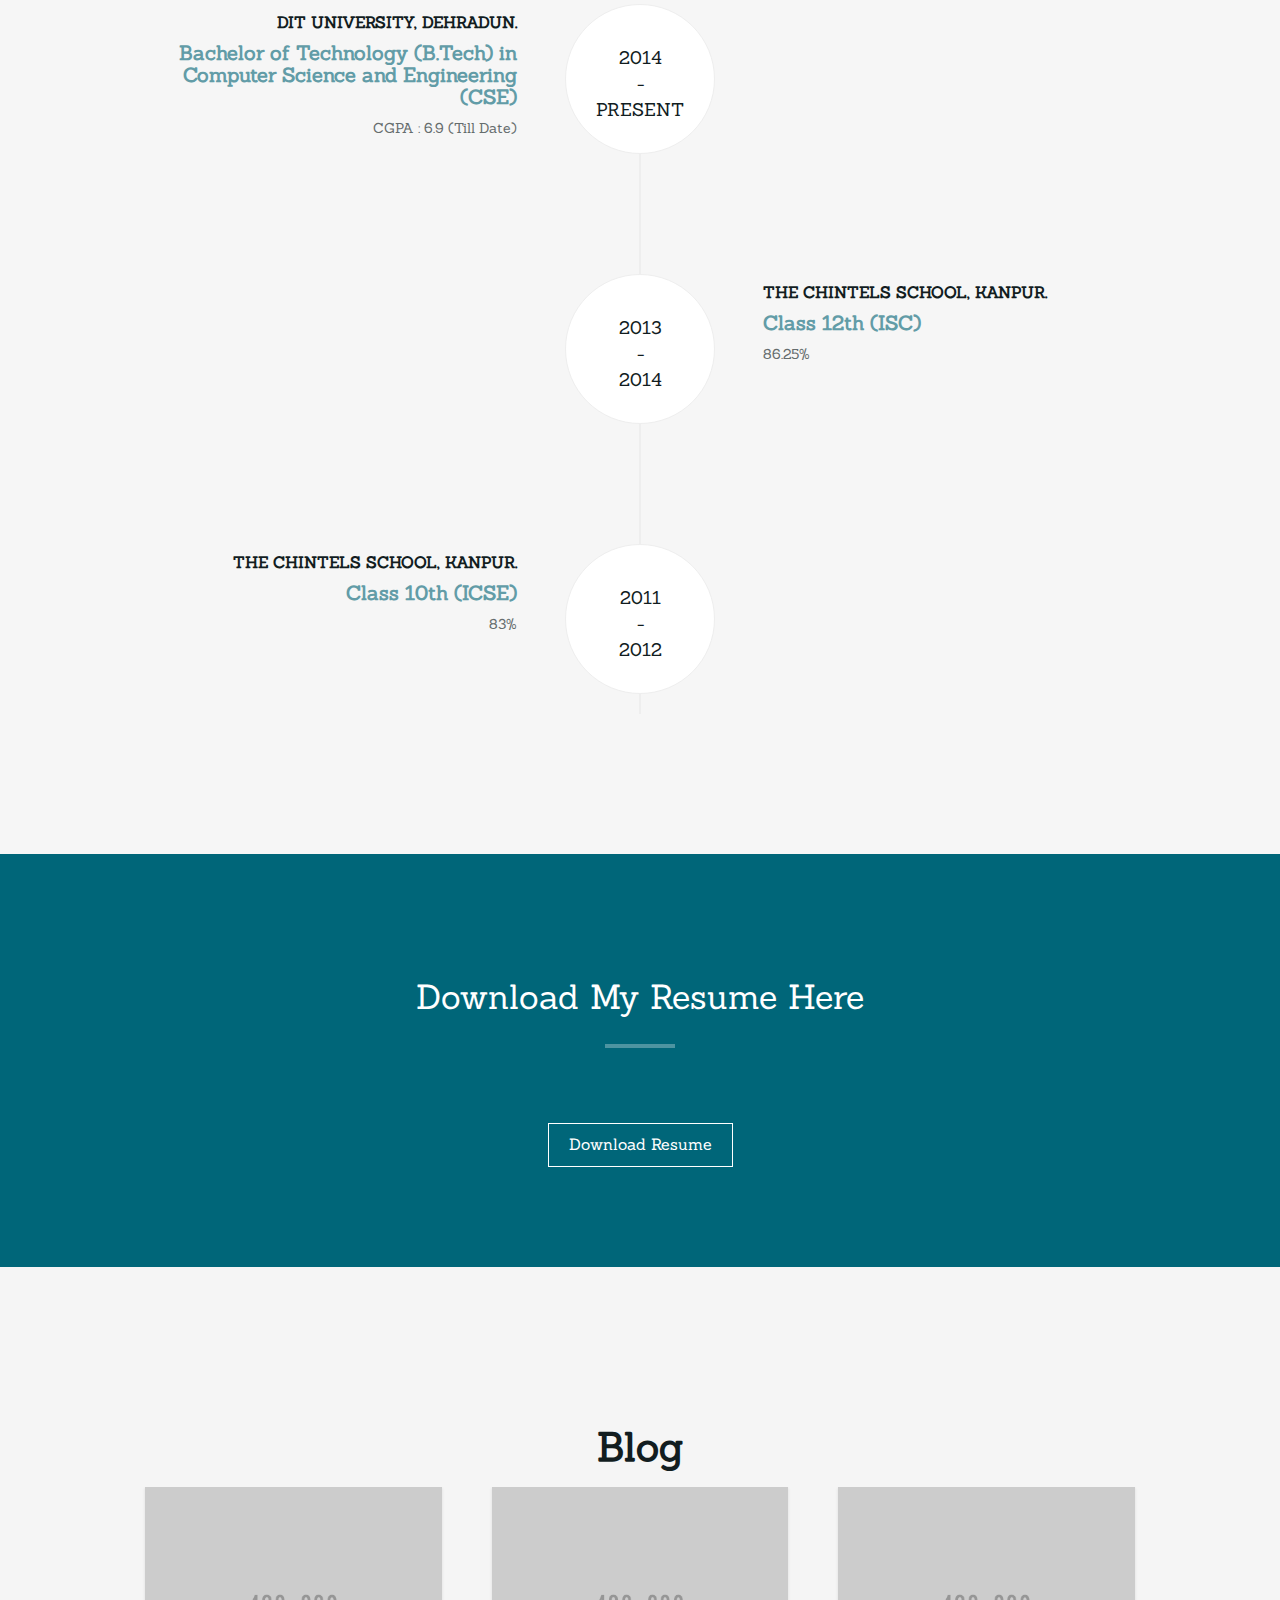
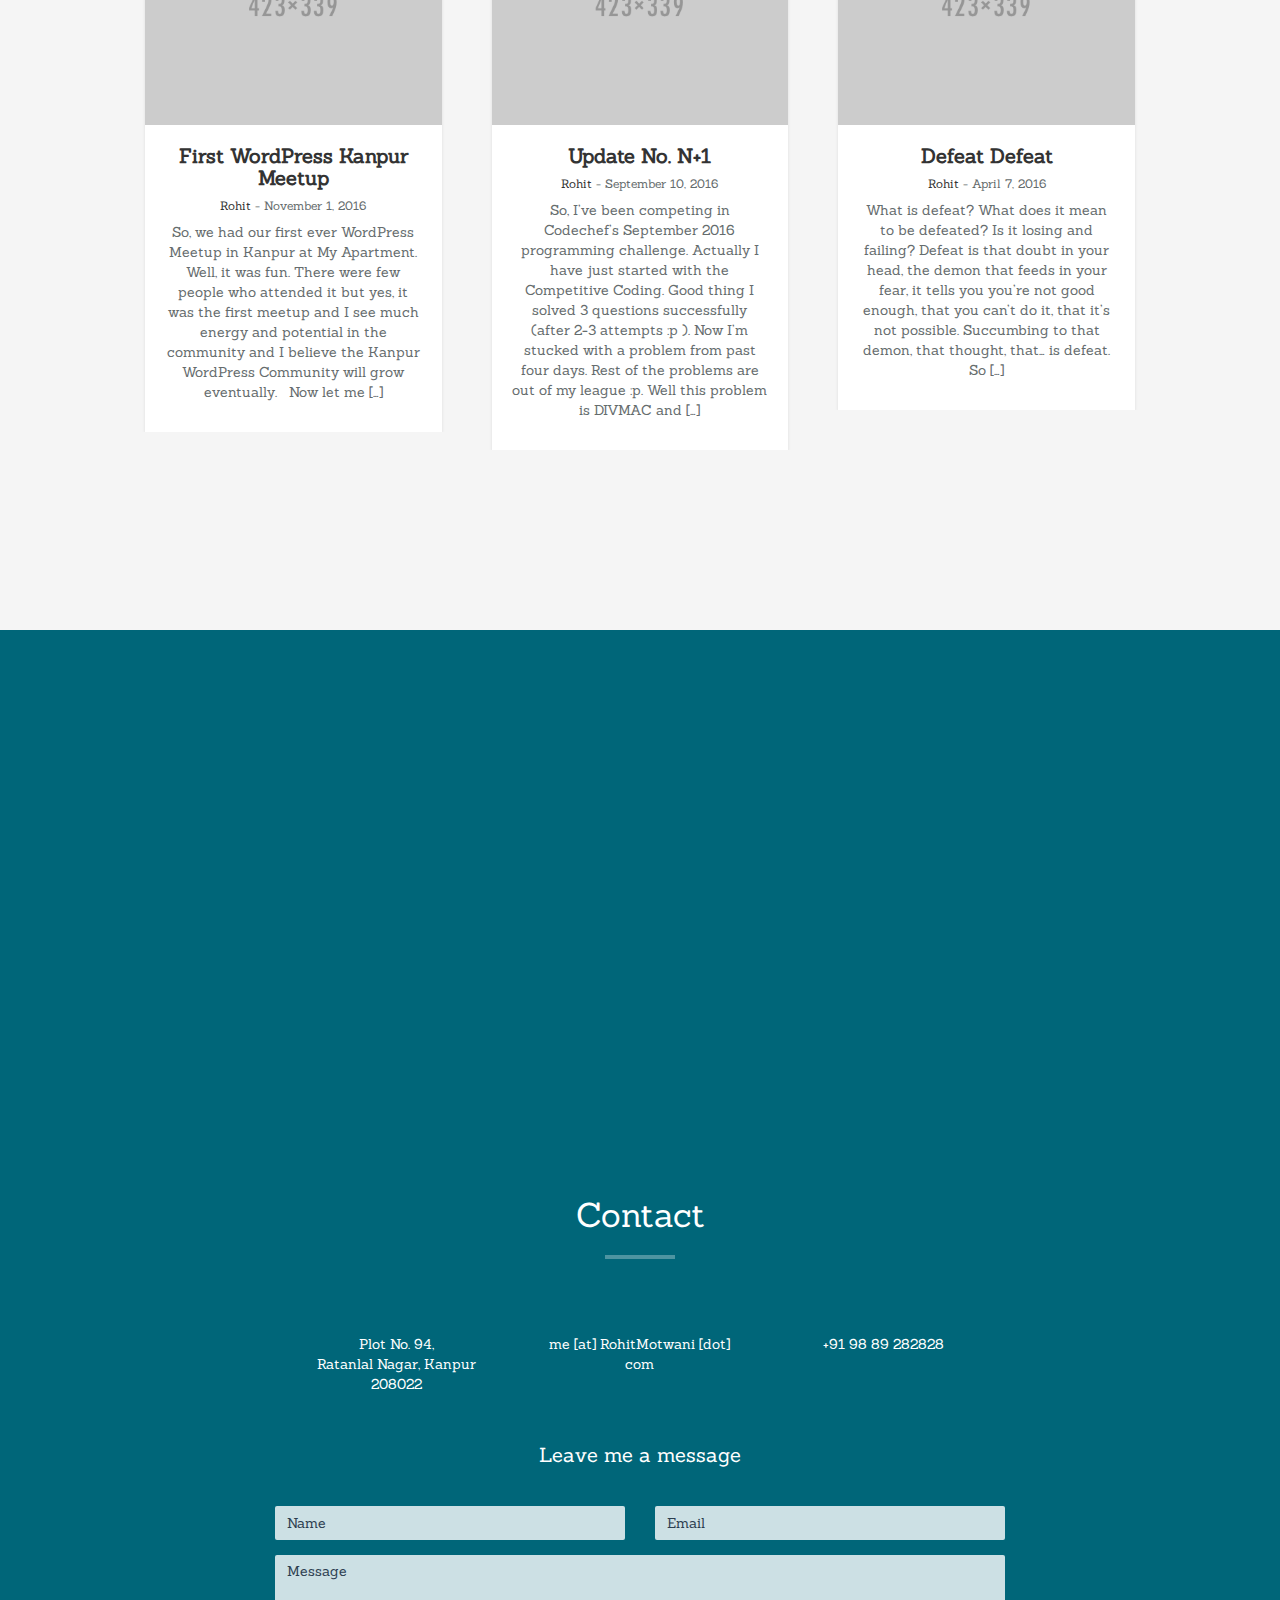
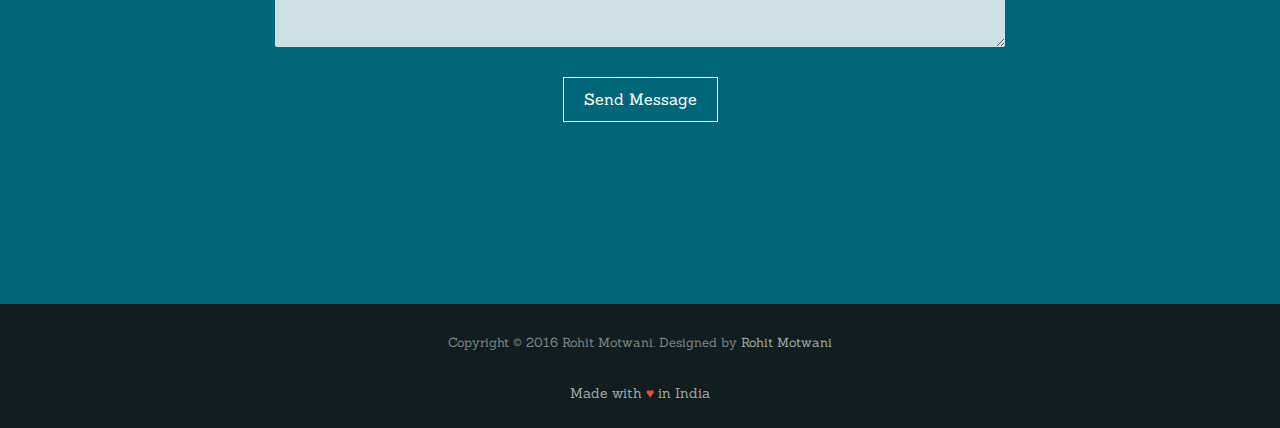
==== commit 528d4f0d: "Blog Section Added" ====
--- a/index.html
+++ b/index.html
@@ -140,74 +140,38 @@
       <div class="portfolio-items">
         <div class="col-sm-6 col-md-3 col-lg-3 web">
           <div class="portfolio-item">
-            <div class="hover-bg"> <a href="img/portfolio/01-large.jpg" title="Project description" rel="prettyPhoto">
+            <div class="hover-bg"> <a href="img/800x533.png" title="The Collabration of Communities in DIT University, Dehradun" rel="prettyPhoto">
               <div class="hover-text">
-                <h4>Project Title</h4>
+                <h4>TwiddleNut</h4>
                 <small>Web Design</small> </div>
-              <img src="img/portfolio/01-small.jpg" class="img-responsive" alt="Project Title"> </a> </div>
+              <img src="img/400x400.png" class="img-responsive" alt="TwiddleNut"> </a> </div>
           </div>
         </div>
         <div class="col-sm-6 col-md-3 col-lg-3 graphics">
           <div class="portfolio-item">
-            <div class="hover-bg"> <a href="img/portfolio/02-large.jpg" title="Project description" rel="prettyPhoto">
+            <div class="hover-bg"> <a href="img/800x533.png" title="Project description" rel="prettyPhoto">
               <div class="hover-text">
-                <h4>Project Title</h4>
-                <small>Graphics Design</small> </div>
-              <img src="img/portfolio/02-small.jpg" class="img-responsive" alt="Project Title"> </a> </div>
+                <h4>The Force</h4>
+                <small>WordPress Plugin Development</small> </div>
+              <img src="img/400x400.png" class="img-responsive" alt="Project Title"> </a> </div>
           </div>
         </div>
         <div class="col-sm-6 col-md-3 col-lg-3 web">
           <div class="portfolio-item">
-            <div class="hover-bg"> <a href="img/portfolio/03-large.jpg" title="Project description" rel="prettyPhoto">
+            <div class="hover-bg"> <a href="img/800x533.png" title="Project description" rel="prettyPhoto">
               <div class="hover-text">
-                <h4>Project Title</h4>
+                <h4>National Conference on Liquid Crystals 22</h4>
                 <small>Web Design</small> </div>
-              <img src="img/portfolio/03-small.jpg" class="img-responsive" alt="Project Title"> </a> </div>
+              <img src="img/400x400.png" class="img-responsive" alt="Project Title"> </a> </div>
           </div>
         </div>
         <div class="col-sm-6 col-md-3 col-lg-3 web">
           <div class="portfolio-item">
-            <div class="hover-bg"> <a href="img/portfolio/04-large.jpg" title="Project description" rel="prettyPhoto">
+            <div class="hover-bg"> <a href="img/800x533.png" title="Project description" rel="prettyPhoto">
               <div class="hover-text">
-                <h4>Project Title</h4>
-                <small>Web Design</small> </div>
-              <img src="img/portfolio/04-small.jpg" class="img-responsive" alt="Project Title"> </a> </div>
-          </div>
-        </div>
-        <div class="col-sm-6 col-md-3 col-lg-3 graphics">
-          <div class="portfolio-item">
-            <div class="hover-bg"> <a href="img/portfolio/05-large.jpg" title="Project description" rel="prettyPhoto">
-              <div class="hover-text">
-                <h4>Project Title</h4>
-                <small>Graphics Design</small> </div>
-              <img src="img/portfolio/05-small.jpg" class="img-responsive" alt="Project Title"> </a> </div>
-          </div>
-        </div>
-        <div class="col-sm-6 col-md-3 col-lg-3 web">
-          <div class="portfolio-item">
-            <div class="hover-bg"> <a href="img/portfolio/06-large.jpg" title="Project description" rel="prettyPhoto">
-              <div class="hover-text">
-                <h4>Project Title</h4>
-                <small>Graphics Design</small> </div>
-              <img src="img/portfolio/06-small.jpg" class="img-responsive" alt="Project Title"> </a> </div>
-          </div>
-        </div>
-        <div class="col-sm-6 col-md-3 col-lg-3 web graphics">
-          <div class="portfolio-item">
-            <div class="hover-bg"> <a href="img/portfolio/07-large.jpg" title="Project description" rel="prettyPhoto">
-              <div class="hover-text">
-                <h4>Project Title</h4>
-                <small>Web Development, Graphics Design</small> </div>
-              <img src="img/portfolio/07-small.jpg" class="img-responsive" alt="Project Title"> </a> </div>
-          </div>
-        </div>
-        <div class="col-sm-6 col-md-3 col-lg-3 web">
-          <div class="portfolio-item">
-            <div class="hover-bg"> <a href="img/portfolio/08-large.jpg" title="Project description" rel="prettyPhoto">
-              <div class="hover-text">
-                <h4>Project Title</h4>
-                <small>Web Design</small> </div>
-              <img src="img/portfolio/08-small.jpg" class="img-responsive" alt="Project Title"> </a> </div>
+                <h4>India's Digital Footprint</h4>
+                <small>Community Campaign</small> </div>
+              <img src="img/400x400.png" class="img-responsive" alt="Project Title"> </a> </div>
           </div>
         </div>
       </div>
@@ -231,13 +195,13 @@
       <div class="col-md-4 col-sm-6 skill"> <span class="chart" data-percent="80"> <span class="percent">80</span> </span>
         <h4>jQuery</h4>
       </div>
-      <div class="col-md-4 col-sm-6 skill"> <span class="chart" data-percent="80"> <span class="percent">80</span> </span>
+      <div class="col-md-4 col-sm-6 skill"> <span class="chart" data-percent="90"> <span class="percent">90</span> </span>
         <h4>WordPress</h4>
       </div>
-      <div class="col-md-4 col-sm-6 skill"> <span class="chart" data-percent="70"> <span class="percent">70</span> </span>
+      <div class="col-md-4 col-sm-6 skill"> <span class="chart" data-percent="90"> <span class="percent">90</span> </span>
         <h4>Photoshop</h4>
       </div>
-      <div class="col-md-4 col-sm-6 skill"> <span class="chart" data-percent="65"> <span class="percent">65</span> </span>
+      <div class="col-md-4 col-sm-6 skill"> <span class="chart" data-percent="35"> <span class="percent">35</span> </span>
         <h4>Illustrator</h4>
       </div>
     </div>
@@ -382,6 +346,47 @@
     <a href="http://rohitmotwani.com/resume.pdf" class="btn btn-default btn-lg page-scroll"><i class="fa fa-download"></i> Download Resume</a> </div>
   </div>
 </div>
+<!-- Blog Section -->
+<section class="blogposts" id="blogposts">
+			<div class="container">
+				<div class="row">
+									<header data-sr="ease-in-out wait 0.25s" class="blog-header">
+											<h2>Blog</h2>
+									<div class="col-md-12">
+																																	<div data-sr="ease-in-out wait 0.25s" class="col-md-4 col-sm-6 col-xs-12 blog-item">
+							<div class="item">
+																	<a class="item-featured-image" href="blog.html"><img src="img/423x339.png"/></a>
+																<div class="item-meta">
+									<h3 class="post-title"><a href="blog.html">First WordPress Kanpur Meetup</a></h3>
+									<h6 class="post-meta"><a href="#" title="Posts by Rohit" rel="author">Rohit</a> - November 1, 2016</h6>
+									<p>So, we had our first ever WordPress Meetup in Kanpur at My Apartment. Well, it was fun. There were few people who attended it but yes, it was the first meetup and I see much energy and potential in the community and I believe the Kanpur WordPress Community will grow eventually. &nbsp; Now let me [&hellip;]</p>
+								</div>
+							</div>
+						</div>
+												<div data-sr="ease-in-out wait 0.25s" class="col-md-4 col-sm-6 col-xs-12 blog-item">
+							<div class="item">
+																	<a class="item-featured-image" href="blog.html"><img src="img/423x339.png"/></a>
+																<div class="item-meta">
+									<h3 class="post-title"><a href="blog.html">Update No. N+1</a></h3>
+									<h6 class="post-meta"><a href="#" title="Posts by Rohit" rel="author">Rohit</a> - September 10, 2016</h6>
+									<p>So, I&#8217;ve been competing in Codechef&#8217;s September 2016 programming challenge. Actually I have just started with the Competitive Coding. Good thing I solved 3 questions successfully (after 2-3 attempts :p ). Now I&#8217;m stucked with a problem from past four days. Rest of the problems are out of my league :p. Well this problem is DIVMAC and [&hellip;]</p>
+								</div>
+							</div>
+						</div>
+												<div data-sr="ease-in-out wait 0.25s" class="col-md-4 col-sm-6 col-xs-12 blog-item">
+							<div class="item">
+																	<a class="item-featured-image" href="blog.html"><img src="img/423x339.png"/></a>
+																<div class="item-meta">
+									<h3 class="post-title"><a href="blog.html">Defeat Defeat</a></h3>
+									<h6 class="post-meta"><a href="#" title="Posts by Rohit" rel="author">Rohit</a> - April 7, 2016</h6>
+									<p>What is defeat? What does it mean to be defeated? Is it losing and failing? Defeat is that doubt in your head, the demon that feeds in your fear, it tells you you’re not good enough, that you can’t do it, that it’s not possible. Succumbing to that demon, that thought, that… is defeat. So [&hellip;]</p>
+								</div>
+							</div>
+						</div>
+																</div>
+				</div>
+			</div>
+		</section>
 <!-- Map Section -->
 <section class="map" id="map" style="padding: 0; height: 50%;">
 			<div class="map_overlay" onClick="style.pointerEvents='none'"></div>
--- a/css/style.css
+++ b/css/style.css
@@ -173,7 +173,7 @@
 	padding: 100px 0;
 	text-align: center;
 	color: #fff;
-	background: url(../img/intro-bg.jpg) no-repeat center top;
+	background: url(../img/intro-bg.jpg) no-repeat center top fixed;
 	background-color: #006679;
 	-webkit-background-size: cover;
 	-moz-background-size: cover;
@@ -196,9 +196,12 @@
 	width: 200px;
 	height: 200px;
 	display: inline-block;
+	margin-bottom: 5%
 }
 #about p {
 	margin-top: 20px;
+	margin-bottom: 0px;
+	font-size: 150%;
 	
 }
 /* Skills Section */
@@ -379,30 +382,35 @@
 	padding: 5px;
 	color: #E87E04;
 }
-/* Achivements Section */
-#achievements {
+
+/* Service Section */
+#service {
 	padding: 100px 0;
 	background: #006679;
 }
-#achievements h2 {
-	color: #fff;
-}
-#achievements hr {
+#service h2 {
+	color: #fff;
+}
+#service hr {
 	background: rgba(255,255,255,0.3);
 }
-.achievement-box h4 {
+.service-box h4 {
 	color: #fff;
 	font-size: 20px;
 	font-weight: 400;
 	margin-left: 5px;
 }
-.achievement-box span.count {
+.service-box span.count {
 	font-size: 52px;
 	font-weight: 600;
 	display: block;
-	color: #121d1f;
+	color: #000;
 	padding: 0;
 	margin: 0;
+}
+.servicelogo {
+	font-size: 530%; 
+	color: #000;
 }
 /* Resume Section */
 #resume {
@@ -507,6 +515,18 @@
 }
 .timeline .timeline-body>p, .timeline .timeline-body>ul {
 	margin-bottom: 0;
+}
+/* Map Section */
+.map {
+	background: #006679;
+}
+.map .map_overlay {
+	position: absolute;
+}
+.map .map_overlay,
+.map .map_frame {
+	width: 100%;
+	height: 500px;
 }
 /* Contact Section */
 #contact {
@@ -747,3 +767,51 @@
 	padding: 10px 100px 20px 20px;
 }
 }
+
+
+.blogposts {
+	width: 100%;
+	background: #F5F5F5;
+}
+.blogposts .row {
+	padding: 50px;
+}
+.blogposts .blog-header {
+	text-align: center;
+	margin-bottom: 50px;
+}
+.blogposts h2 {
+	font-size: 40px;
+	font-family: "Sanchez",sans-serif;
+	font-weight: bold;
+}
+.blogposts h3 {
+	color: #9F8E8E;
+	font-size: 20px;
+	margin-top: 0;
+}
+.blogposts .blog-item {
+	padding: 0 25px;
+	overflow: hidden;
+	margin-bottom: 10px;
+}
+.blogposts .blog-item .item {
+	background: #FFF;
+	box-shadow: 0 1px 3px rgba(0,0,0,0.1);
+	margin-top: 0;
+	padding: 0;
+}
+.blogposts .blog-item .item .item-featured-image img{
+	width: 100%;
+	max-height: 339px;
+}
+.blogposts .blog-item .item-meta .post-title a {
+	font-size: 20px;
+}
+.blogposts .blog-item .item-meta {
+	padding: 20px;
+}
+.blogposts .blog-item .item-meta p {
+	font-size: 14px;
+}
+
